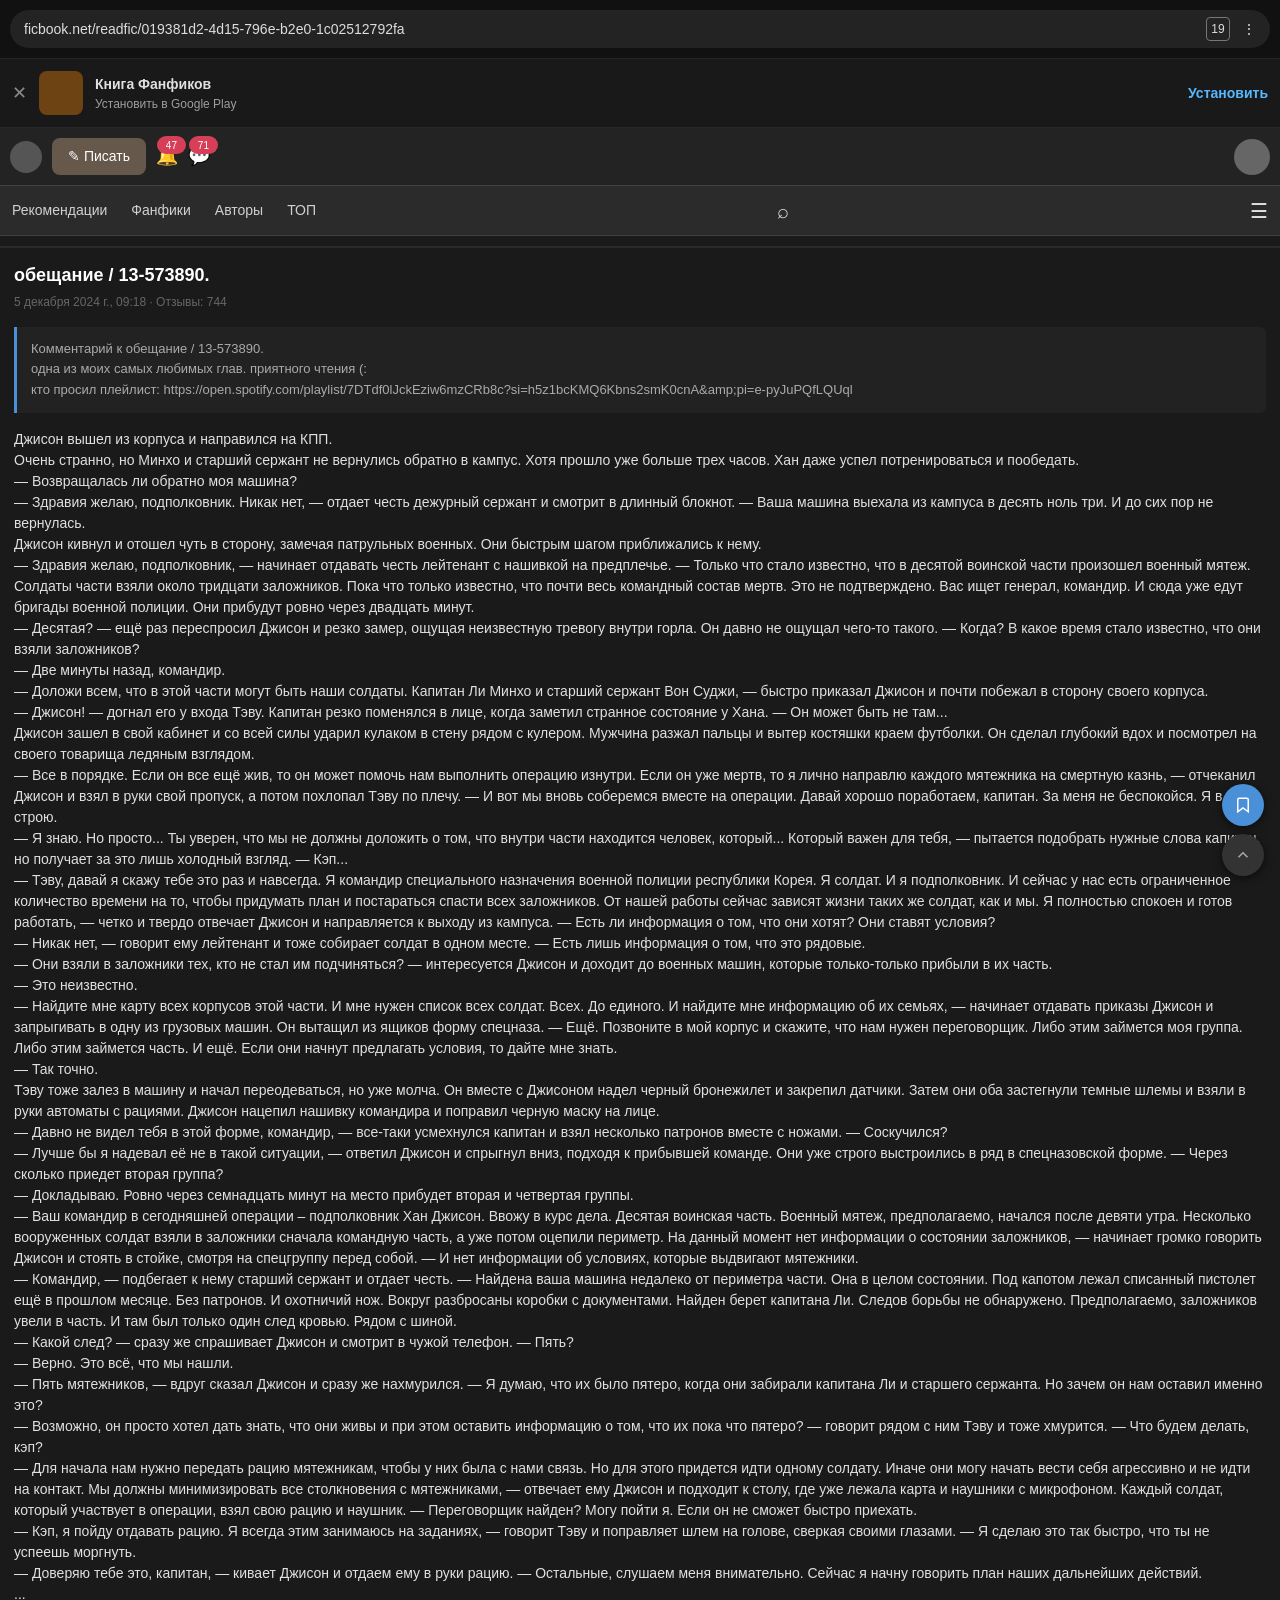
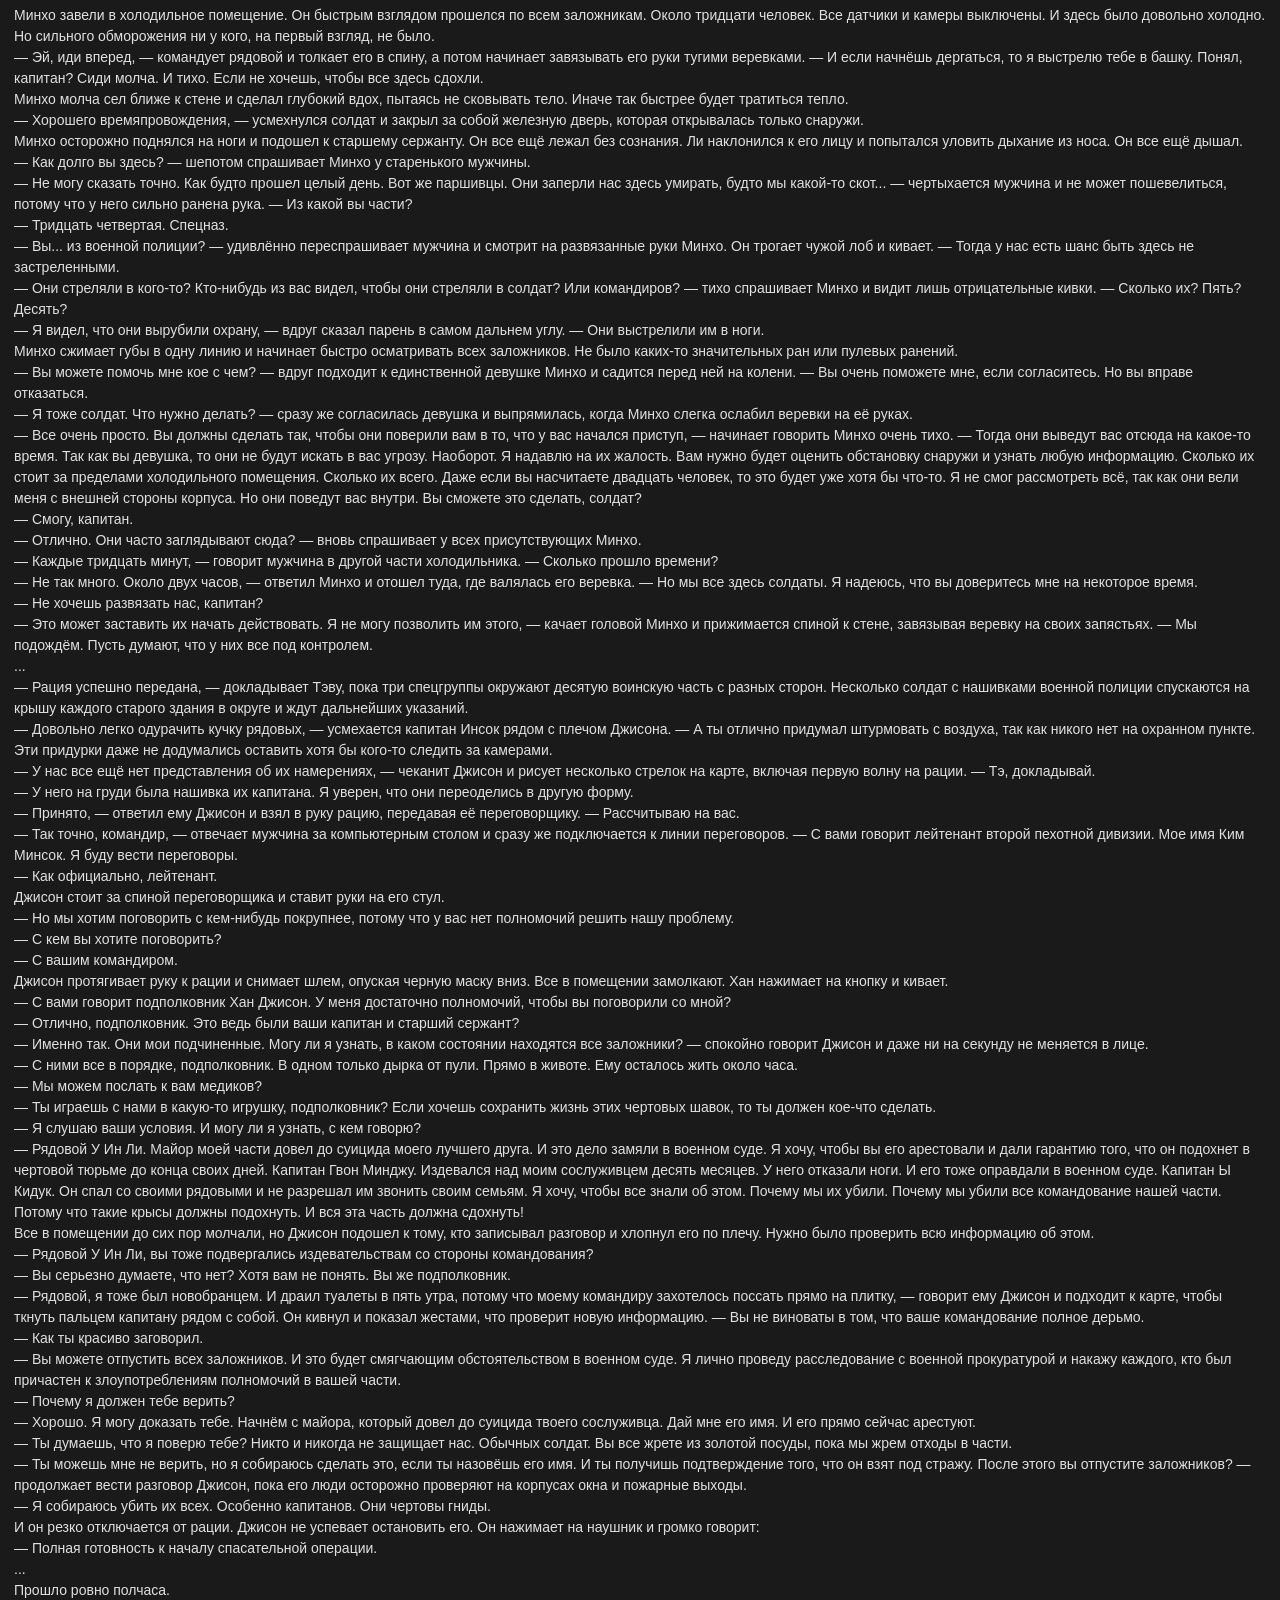
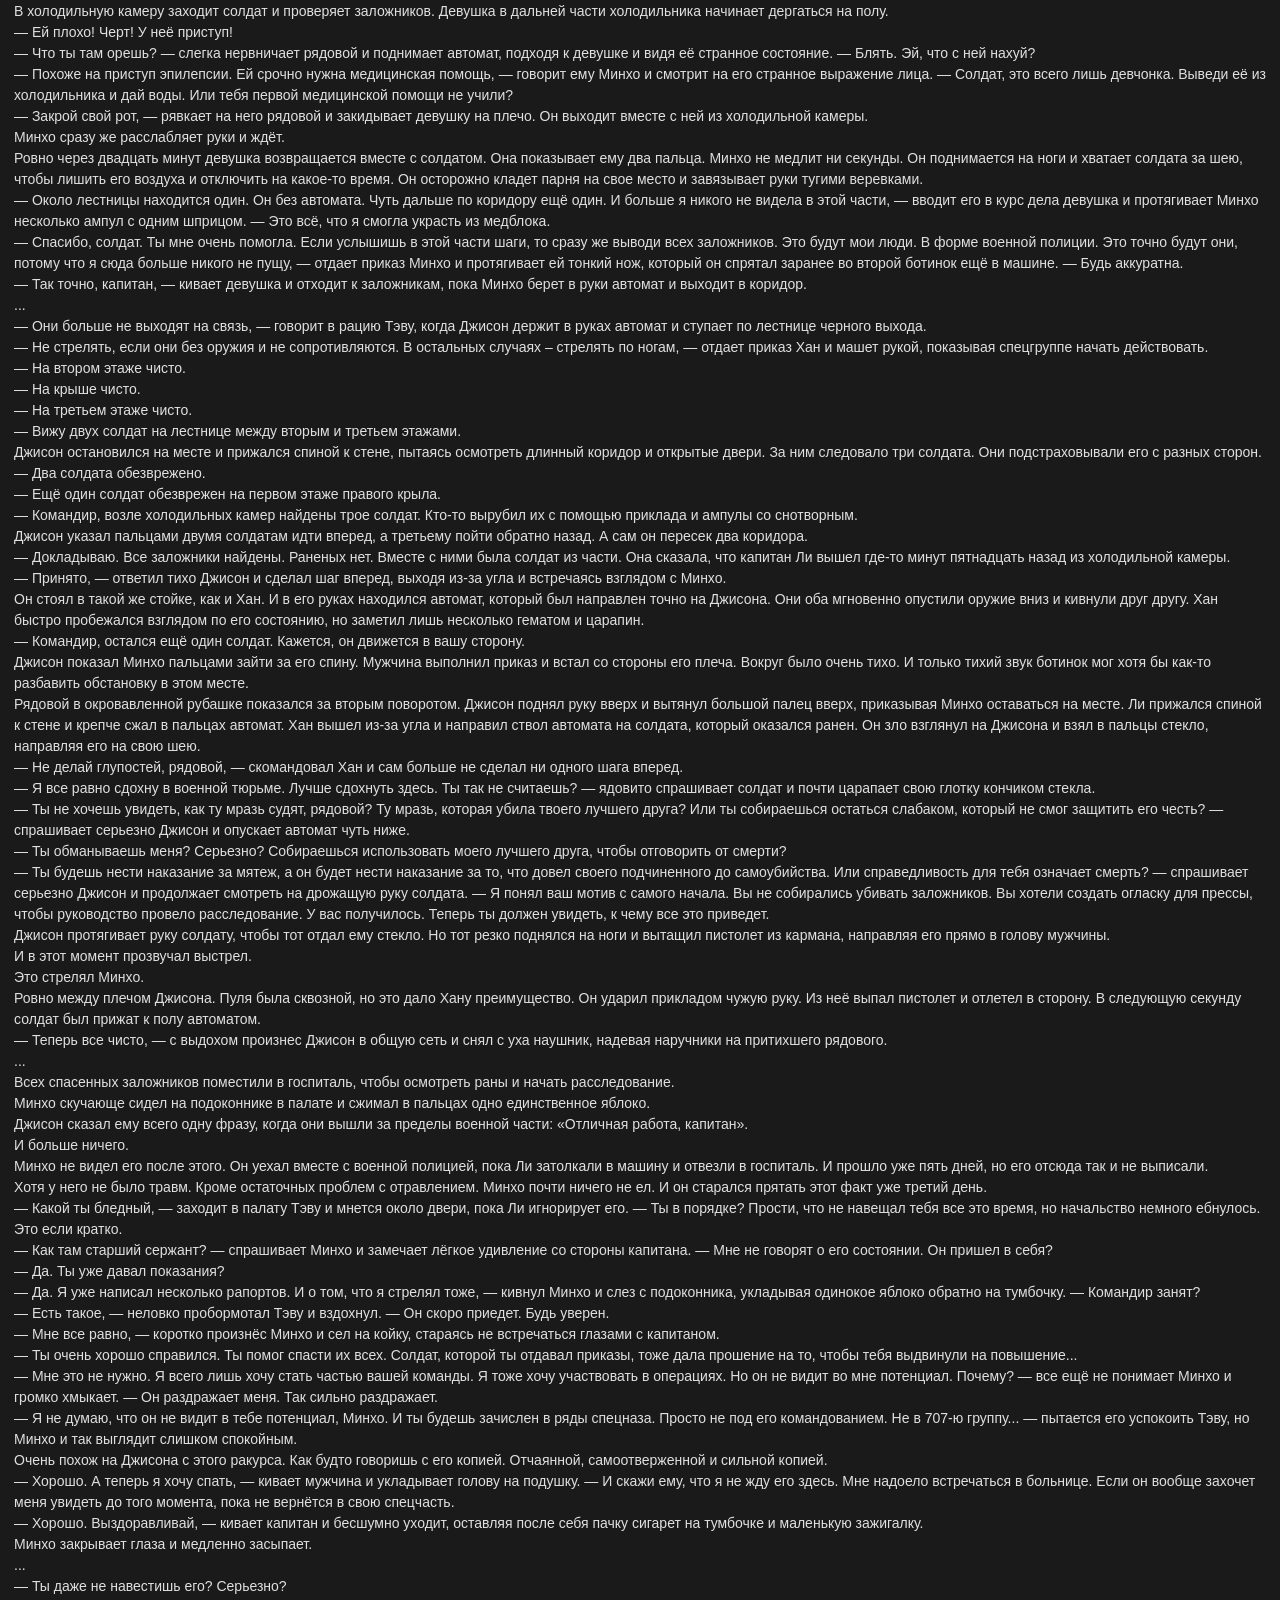
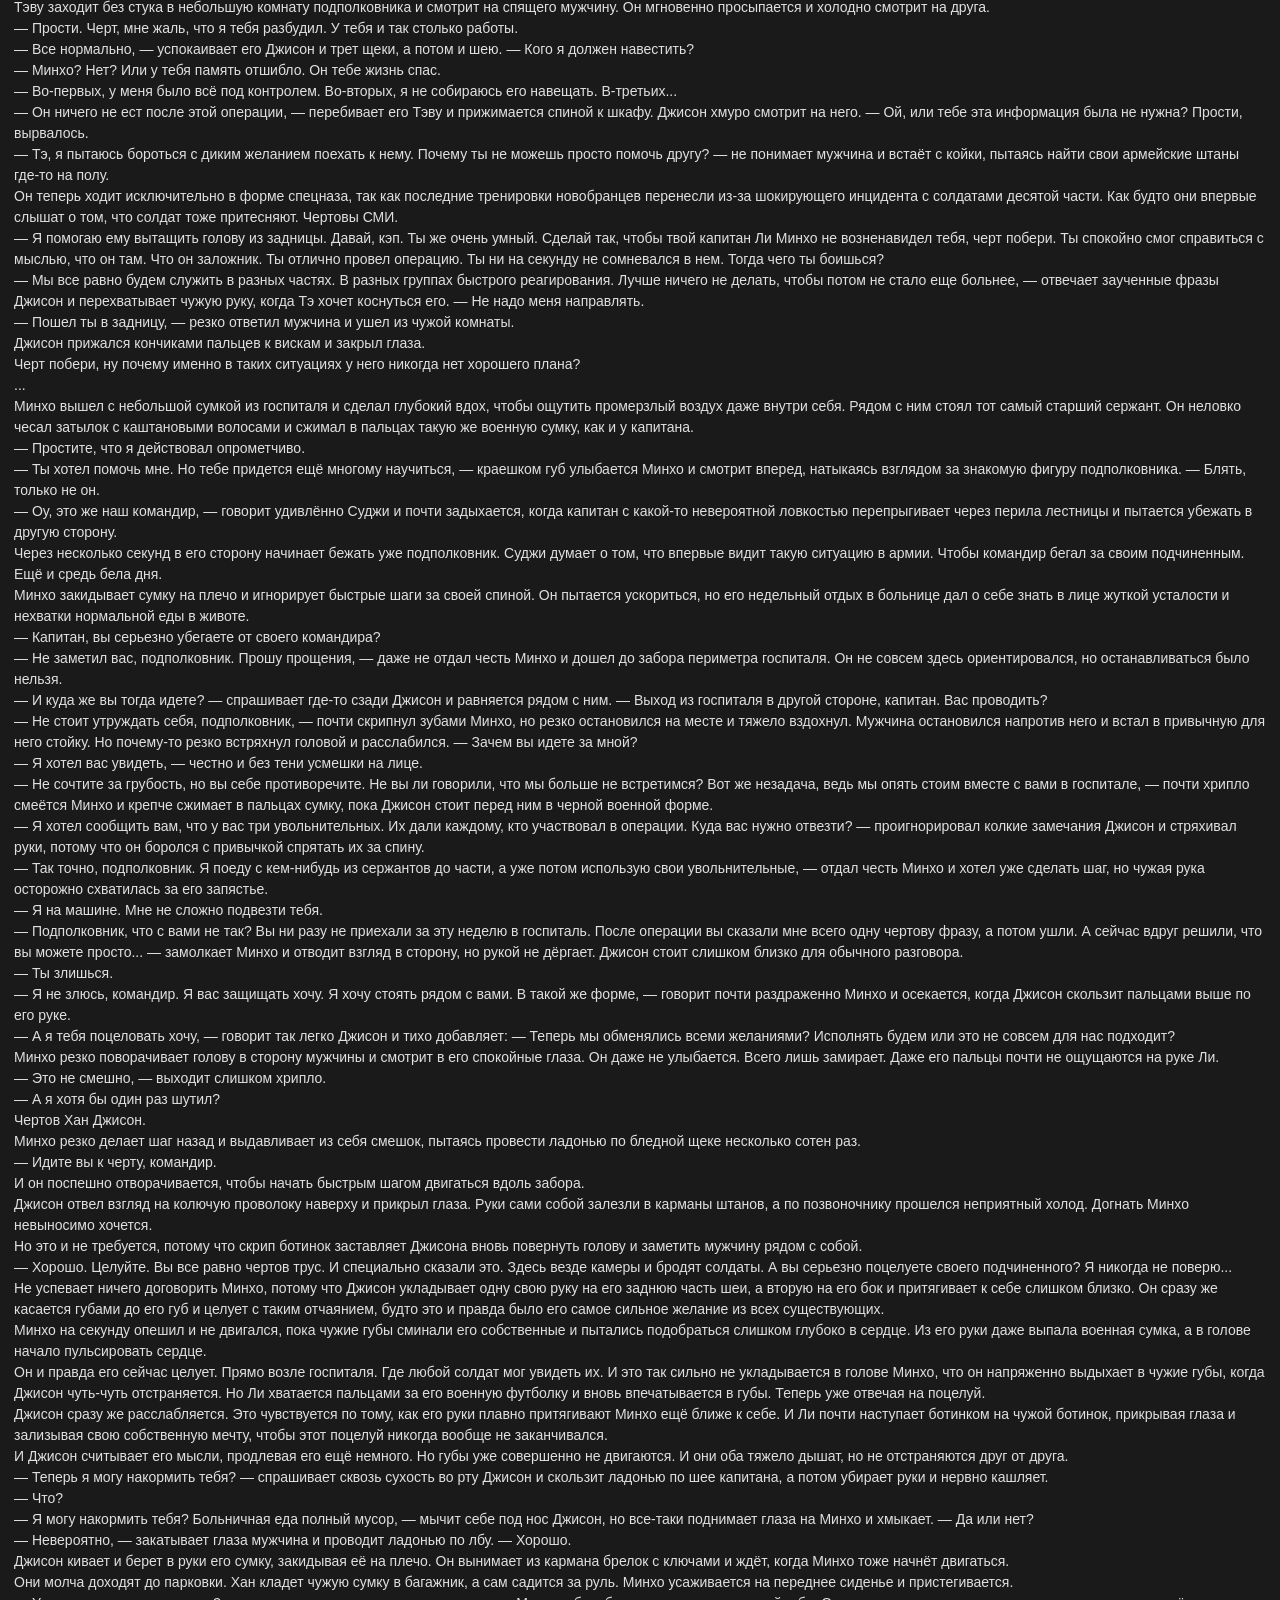
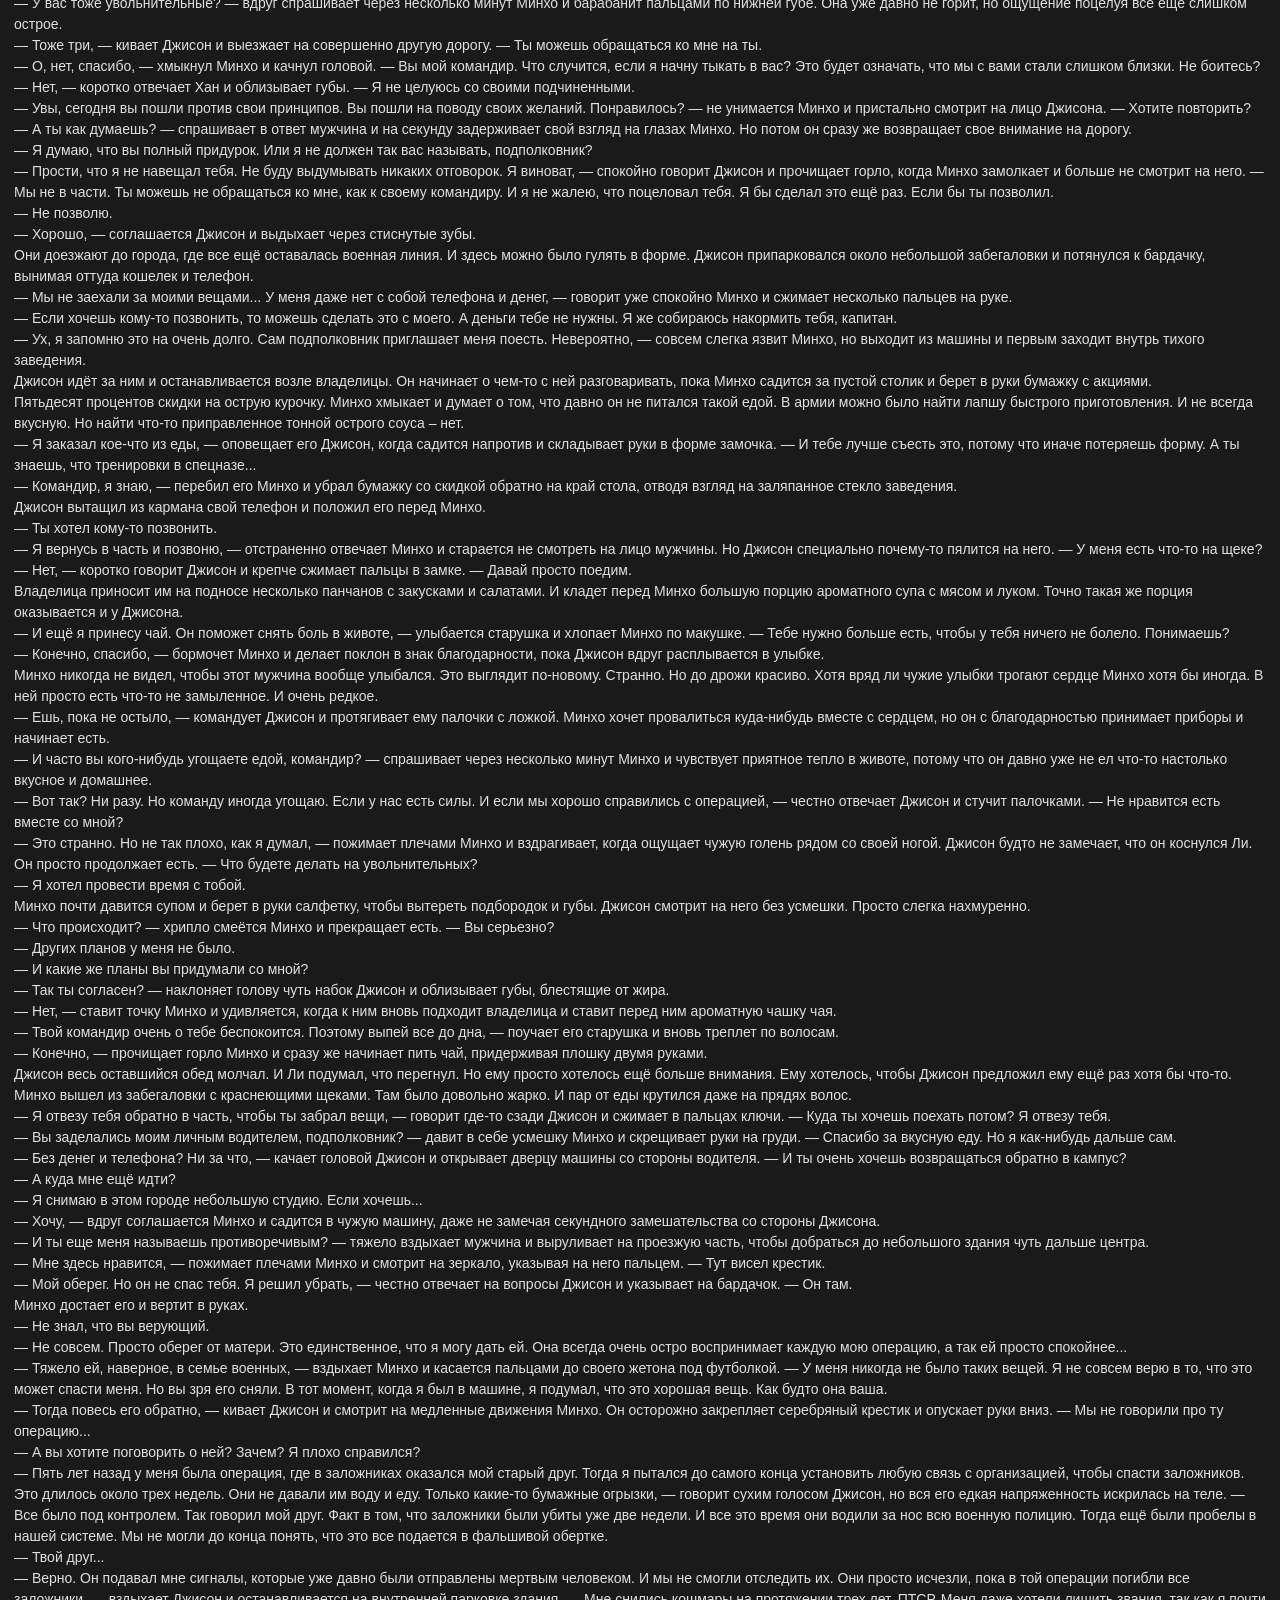
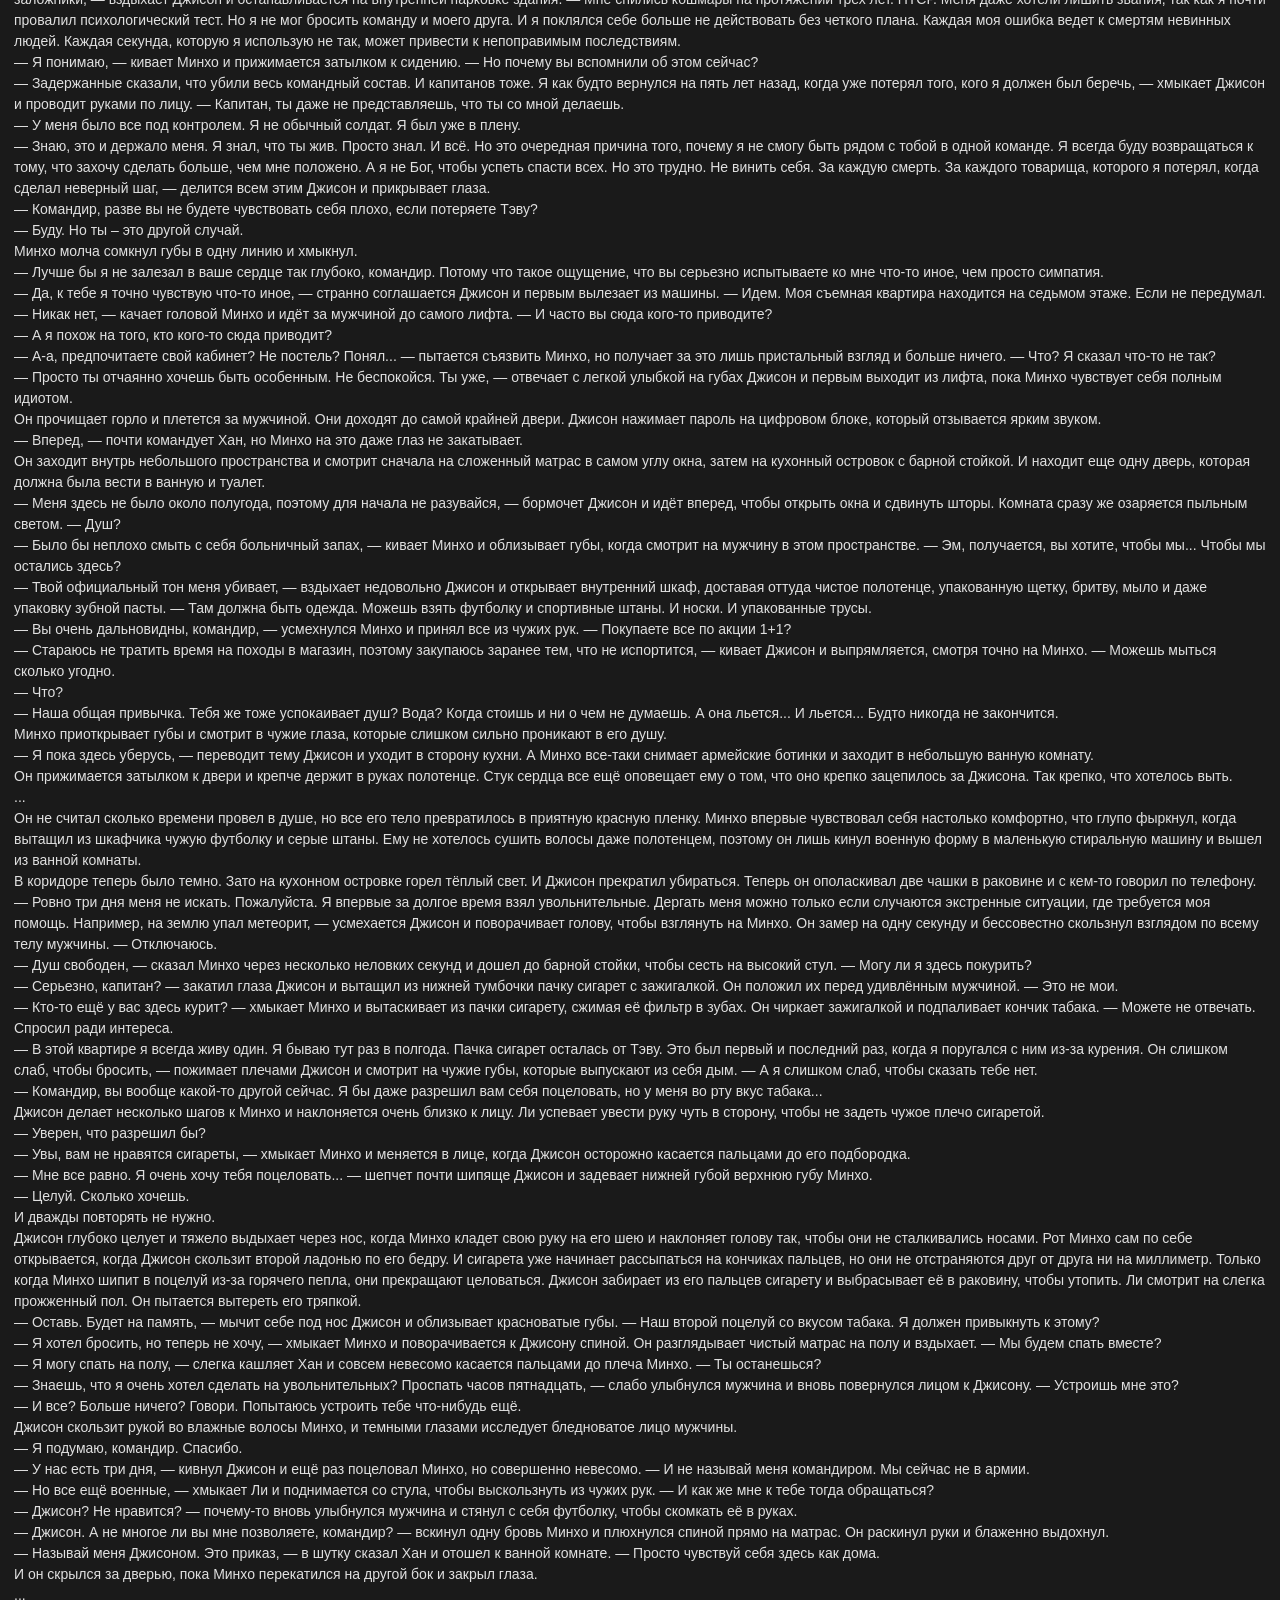
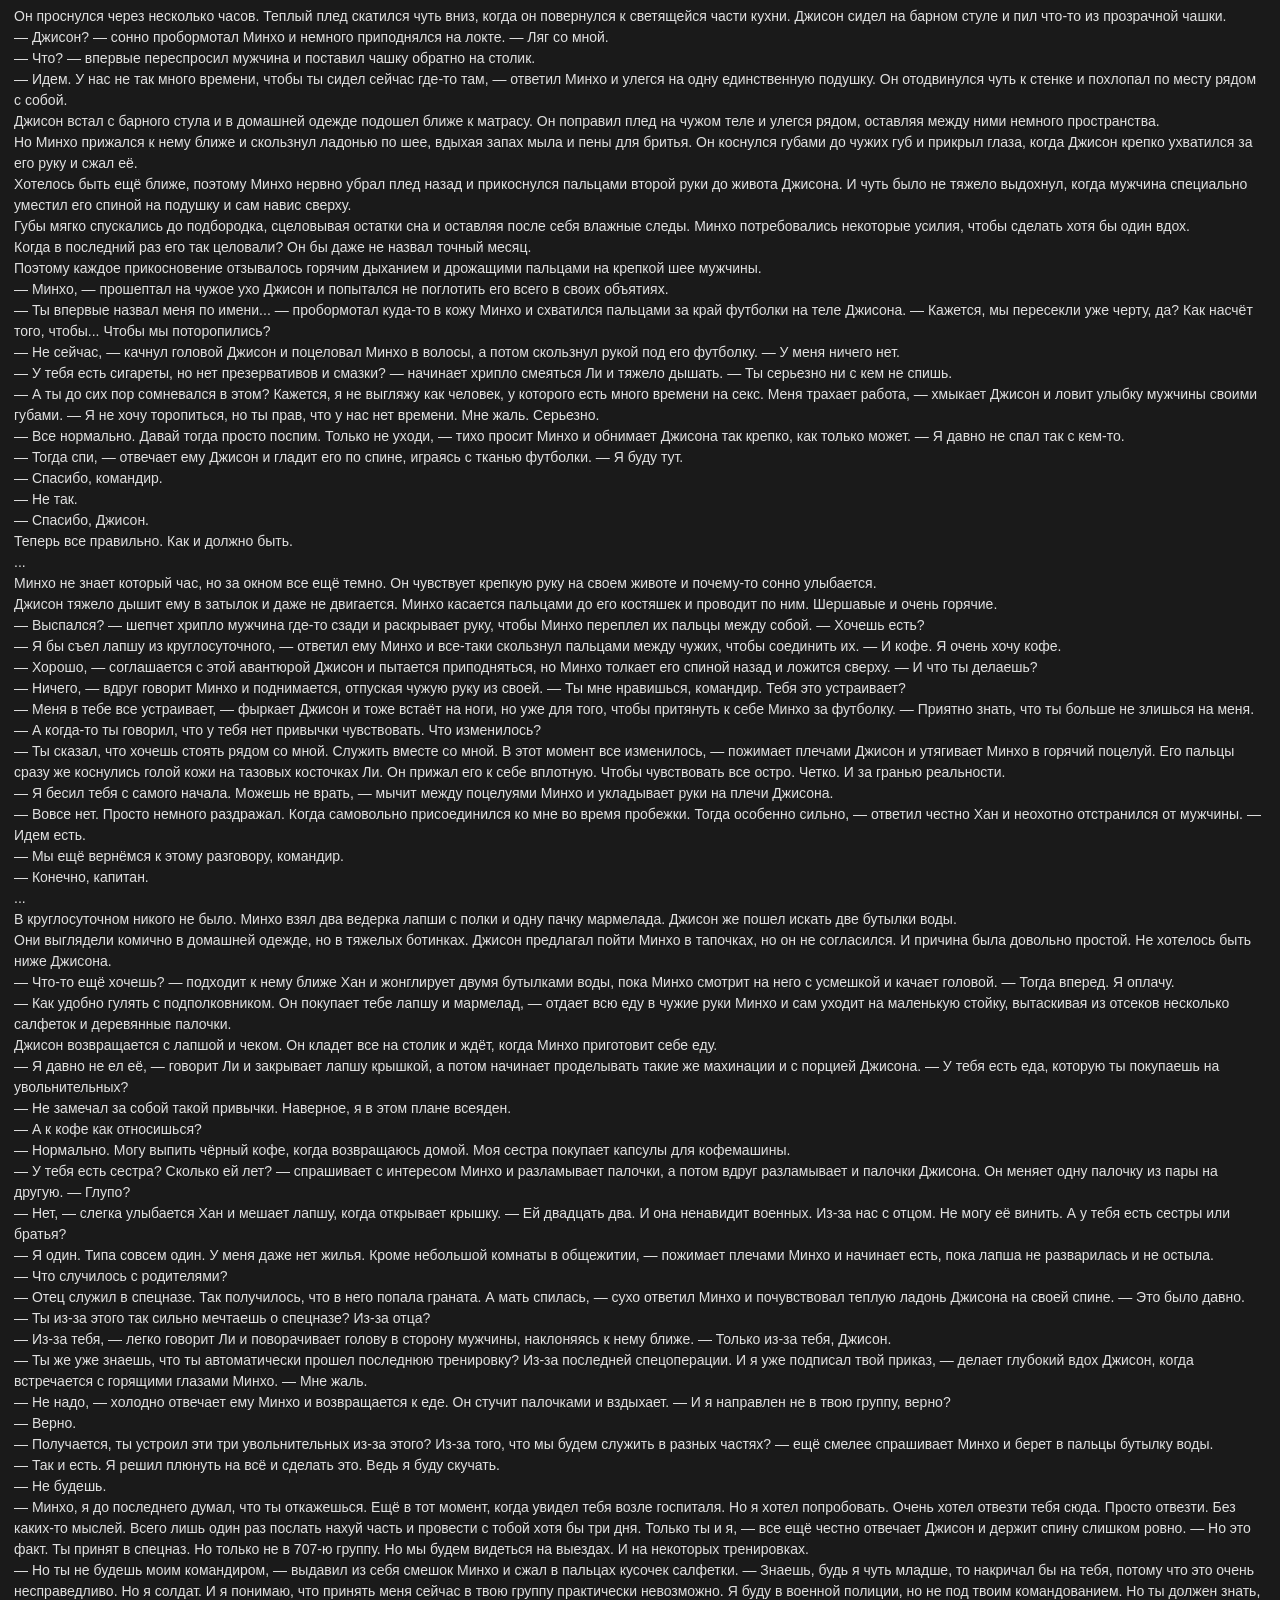
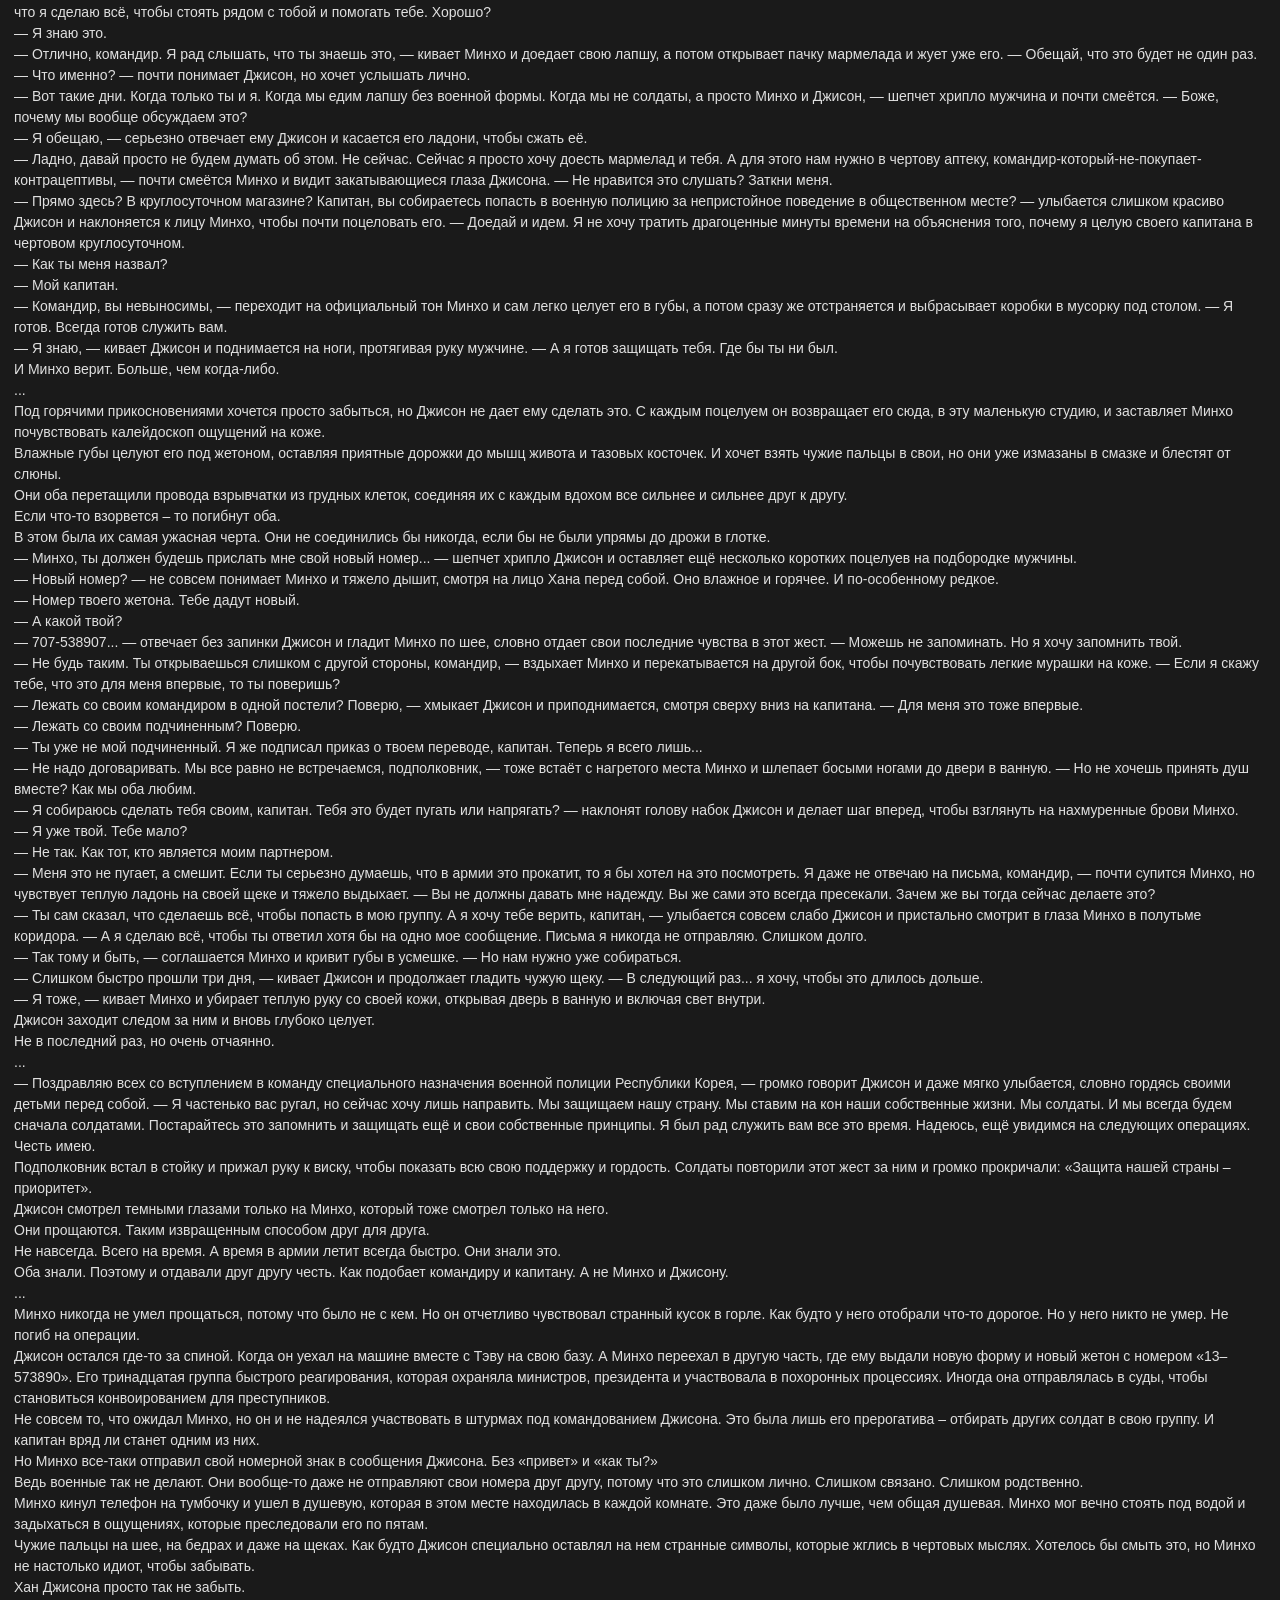
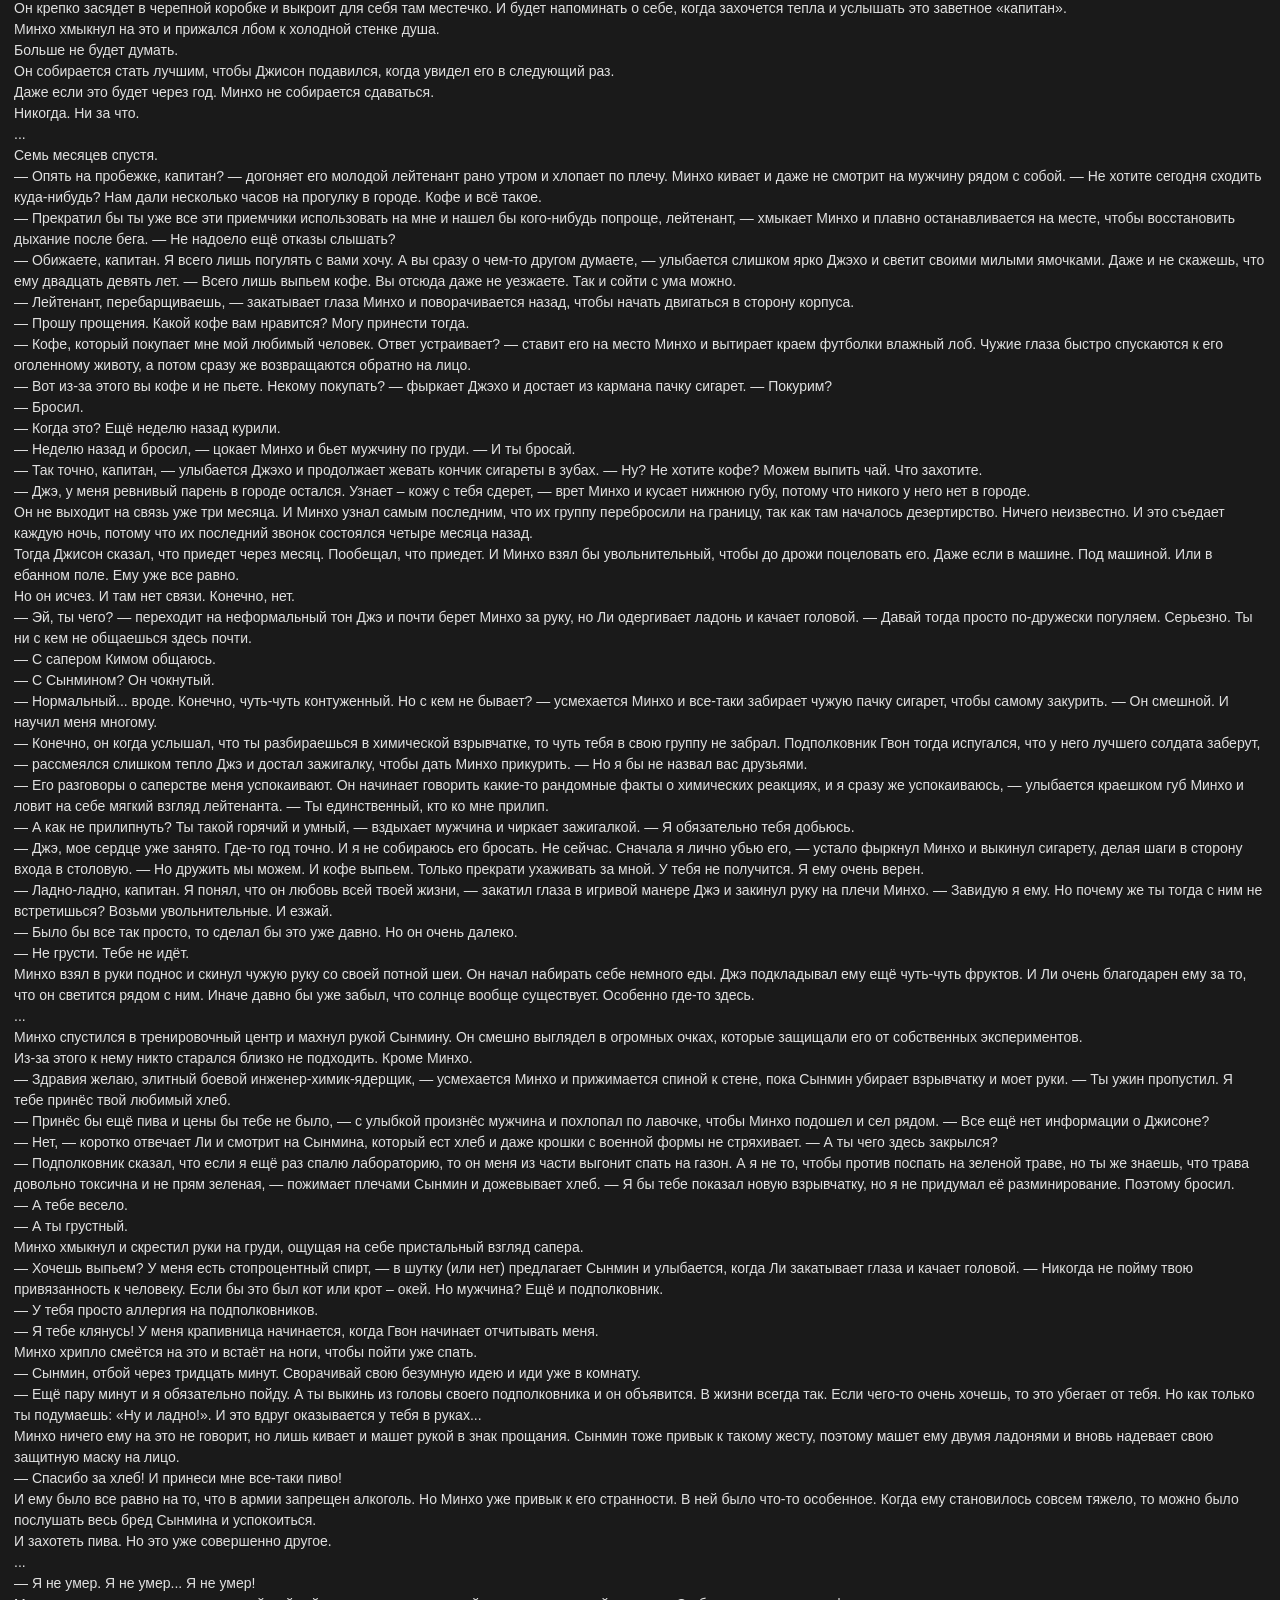
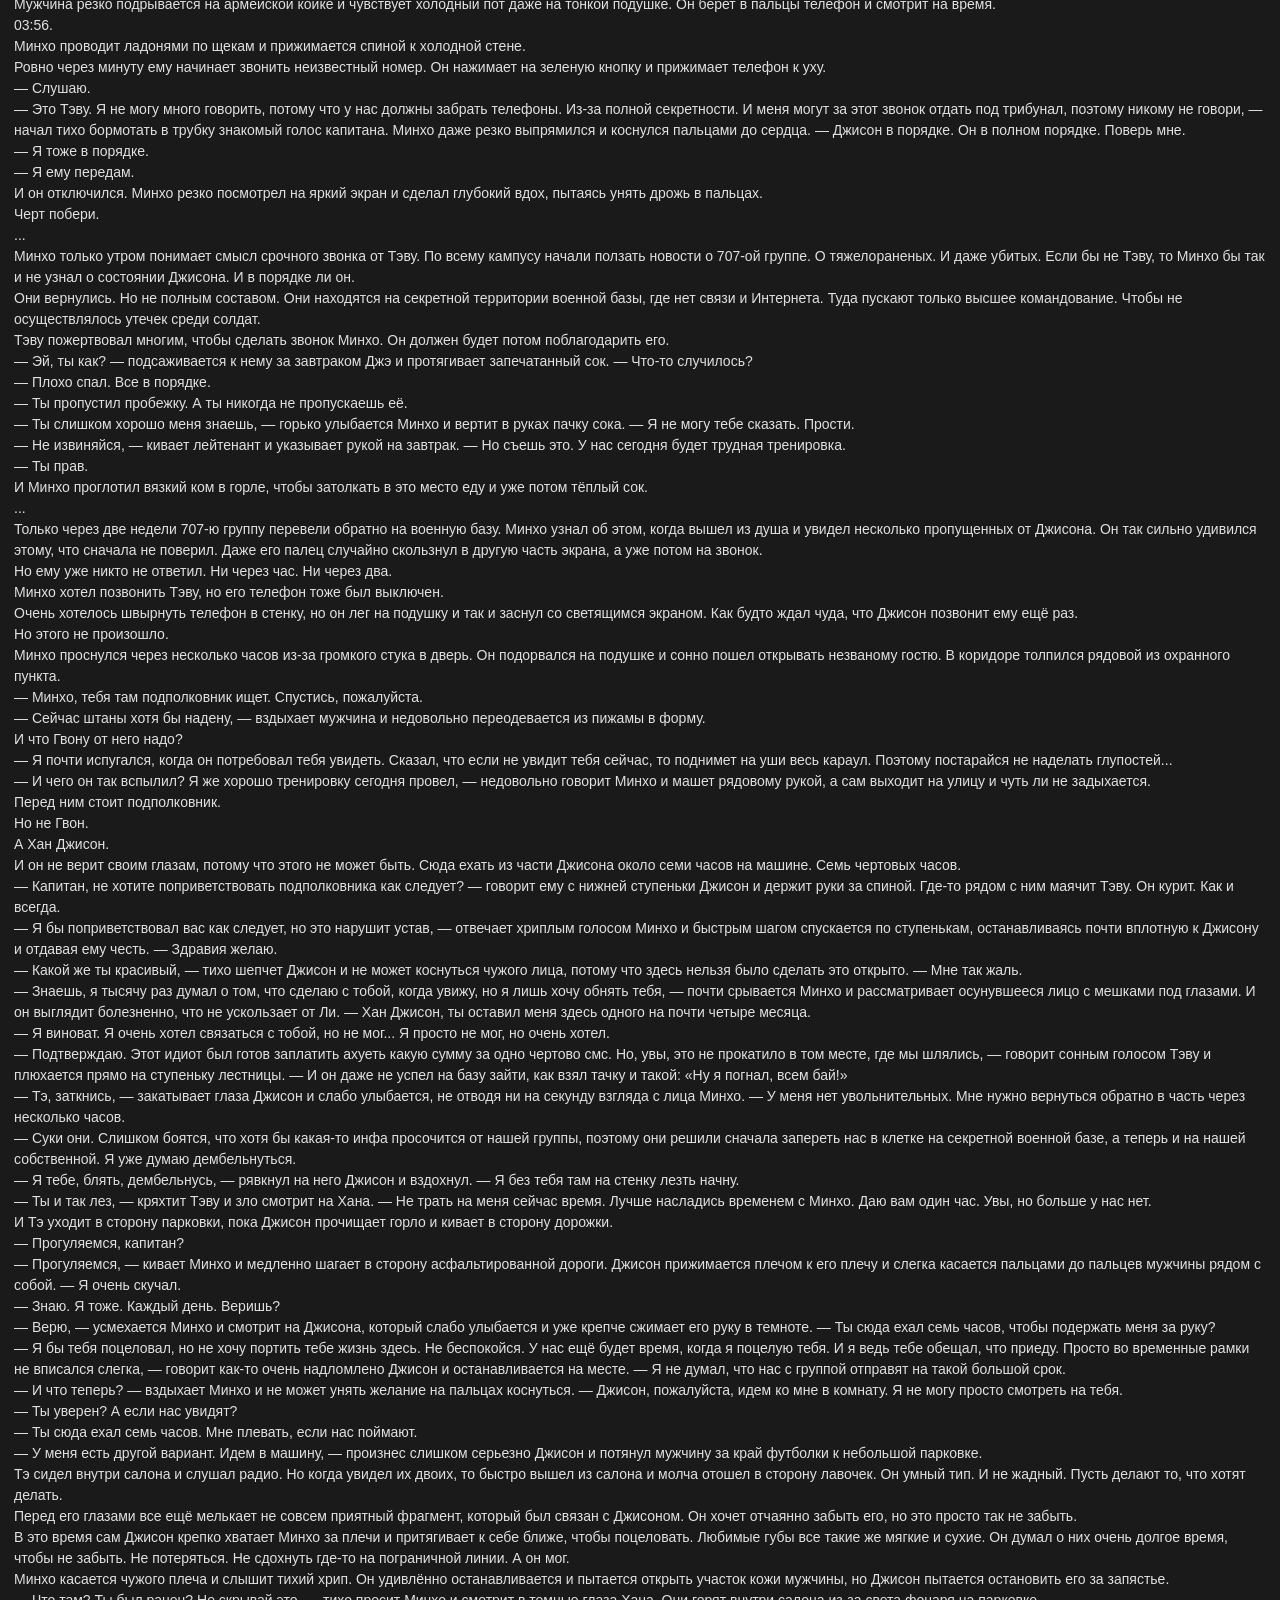
==== chapter-2.html @ 73fa07ff "Add files via upload" ====
<!DOCTYPE html>
<html lang="ru">
<head>
<meta charset="UTF-8">
<meta name="viewport" content="width=device-width, initial-scale=1.0, maximum-scale=1.0, user-scalable=no">
<title>обещание / 13-573890. — 13–573890</title>
<link rel="stylesheet" href="styles.css">
</head>
<body>

<div class="browser-bar">
  <div class="browser-pill">
    <span>ficbook.net/readfic/019381d2-4d15-796e-b2e0-1c02512792fa</span>
    <div class="browser-right">
      <div class="tab-count">19</div>
      <span>⋮</span>
    </div>
  </div>
</div>

<div class="install-banner">
  <div class="close">✕</div>
  <div class="app-icon"></div>
  <div class="banner-content">
    <div class="banner-title">Книга Фанфиков</div>
    <div class="banner-sub">Установить в Google Play</div>
  </div>
  <div class="install-link">Установить</div>
</div>

<div class="top-nav">
  <div class="logo"></div>
  <div class="write-btn">✎ Писать</div>
  <div class="notif">🔔<span class="badge">47</span></div>
  <div class="notif">💬<span class="badge">71</span></div>
  <div class="avatar"></div>
</div>

<div class="tabs">
  <div class="tab">Рекомендации</div>
  <div class="tab">Фанфики</div>
  <div class="tab">Авторы</div>
  <div class="tab">ТОП</div>
  <div class="search-btn">⌕</div>
  <div class="menu-btn">☰</div>
</div>

<div class="reading-section">
  <div class="reading-header">обещание / 13-573890.</div>
  <div class="reading-meta">5 декабря 2024 г., 09:18 · Отзывы: 744</div>
  <div class="reading-body">

    <div class="author-note">Комментарий к обещание / 13-573890.<br>одна из моих самых любимых глав. приятного чтения (: <br>кто просил плейлист: https://open.spotify.com/playlist/7DTdf0lJckEziw6mzCRb8c?si=h5z1bcKMQ6Kbns2smK0cnA&amp;amp;pi=e-pyJuPQfLQUql</div></div>

    <p>Джисон вышел из корпуса и направился на КПП.</p>

    <p>Очень странно, но Минхо и старший сержант не вернулись обратно в кампус. Хотя прошло уже больше трех часов. Хан даже успел потренироваться и пообедать.</p>

    <p>— Возвращалась ли обратно моя машина?</p>

    <p>— Здравия желаю, подполковник. Никак нет, — отдает честь дежурный сержант и смотрит в длинный блокнот. — Ваша машина выехала из кампуса в десять ноль три. И до сих пор не вернулась.</p>

    <p>Джисон кивнул и отошел чуть в сторону, замечая патрульных военных. Они быстрым шагом приближались к нему.</p>

    <p>— Здравия желаю, подполковник, — начинает отдавать честь лейтенант с нашивкой на предплечье. — Только что стало известно, что в десятой воинской части произошел военный мятеж. Солдаты части взяли около тридцати заложников. Пока что только известно, что почти весь командный состав мертв. Это не подтверждено. Вас ищет генерал, командир. И сюда уже едут бригады военной полиции. Они прибудут ровно через двадцать минут.</p>

    <p>— Десятая? — ещё раз переспросил Джисон и резко замер, ощущая неизвестную тревогу внутри горла. Он давно не ощущал чего-то такого. — Когда? В какое время стало известно, что они взяли заложников?</p>

    <p>— Две минуты назад, командир.</p>

    <p>— Доложи всем, что в этой части могут быть наши солдаты. Капитан Ли Минхо и старший сержант Вон Суджи, — быстро приказал Джисон и почти побежал в сторону своего корпуса.</p>

    <p>— Джисон! — догнал его у входа Тэву. Капитан резко поменялся в лице, когда заметил странное состояние у Хана. — Он может быть не там...</p>

    <p>Джисон зашел в свой кабинет и со всей силы ударил кулаком в стену рядом с кулером. Мужчина разжал пальцы и вытер костяшки краем футболки. Он сделал глубокий вдох и посмотрел на своего товарища ледяным взглядом.</p>

    <p>— Все в порядке. Если он все ещё жив, то он может помочь нам выполнить операцию изнутри. Если он уже мертв, то я лично направлю каждого мятежника на смертную казнь, — отчеканил Джисон и взял в руки свой пропуск, а потом похлопал Тэву по плечу. — И вот мы вновь соберемся вместе на операции. Давай хорошо поработаем, капитан. За меня не беспокойся. Я в строю.</p>

    <p>— Я знаю. Но просто... Ты уверен, что мы не должны доложить о том, что внутри части находится человек, который... Который важен для тебя, — пытается подобрать нужные слова капитан, но получает за это лишь холодный взгляд. — Кэп...</p>

    <p>— Тэву, давай я скажу тебе это раз и навсегда. Я командир специального назначения военной полиции республики Корея. Я солдат. И я подполковник. И сейчас у нас есть ограниченное количество времени на то, чтобы придумать план и постараться спасти всех заложников. От нашей работы сейчас зависят жизни таких же солдат, как и мы. Я полностью спокоен и готов работать, — четко и твердо отвечает Джисон и направляется к выходу из кампуса. — Есть ли информация о том, что они хотят? Они ставят условия?</p>

    <p>— Никак нет, — говорит ему лейтенант и тоже собирает солдат в одном месте. — Есть лишь информация о том, что это рядовые.</p>

    <p>— Они взяли в заложники тех, кто не стал им подчиняться? — интересуется Джисон и доходит до военных машин, которые только-только прибыли в их часть.</p>

    <p>— Это неизвестно.</p>

    <p>— Найдите мне карту всех корпусов этой части. И мне нужен список всех солдат. Всех. До единого. И найдите мне информацию об их семьях, — начинает отдавать приказы Джисон и запрыгивать в одну из грузовых машин. Он вытащил из ящиков форму спецназа. — Ещё. Позвоните в мой корпус и скажите, что нам нужен переговорщик. Либо этим займется моя группа. Либо этим займется часть. И ещё. Если они начнут предлагать условия, то дайте мне знать.</p>

    <p>— Так точно.</p>

    <p>Тэву тоже залез в машину и начал переодеваться, но уже молча. Он вместе с Джисоном надел черный бронежилет и закрепил датчики. Затем они оба застегнули темные шлемы и взяли в руки автоматы с рациями. Джисон нацепил нашивку командира и поправил черную маску на лице.</p>

    <p>— Давно не видел тебя в этой форме, командир, — все-таки усмехнулся капитан и взял несколько патронов вместе с ножами. — Соскучился?</p>

    <p>— Лучше бы я надевал её не в такой ситуации, — ответил Джисон и спрыгнул вниз, подходя к прибывшей команде. Они уже строго выстроились в ряд в спецназовской форме. — Через сколько приедет вторая группа?</p>

    <p>— Докладываю. Ровно через семнадцать минут на место прибудет вторая и четвертая группы.</p>

    <p>— Ваш командир в сегодняшней операции – подполковник Хан Джисон. Ввожу в курс дела. Десятая воинская часть. Военный мятеж, предполагаемо, начался после девяти утра. Несколько вооруженных солдат взяли в заложники сначала командную часть, а уже потом оцепили периметр. На данный момент нет информации о состоянии заложников, — начинает громко говорить Джисон и стоять в стойке, смотря на спецгруппу перед собой. — И нет информации об условиях, которые выдвигают мятежники.</p>

    <p>— Командир, — подбегает к нему старший сержант и отдает честь. — Найдена ваша машина недалеко от периметра части. Она в целом состоянии. Под капотом лежал списанный пистолет ещё в прошлом месяце. Без патронов. И охотничий нож. Вокруг разбросаны коробки с документами. Найден берет капитана Ли. Следов борьбы не обнаружено. Предполагаемо, заложников увели в часть. И там был только один след кровью. Рядом с шиной.</p>

    <p>— Какой след? — сразу же спрашивает Джисон и смотрит в чужой телефон. — Пять?</p>

    <p>— Верно. Это всё, что мы нашли.</p>

    <p>— Пять мятежников, — вдруг сказал Джисон и сразу же нахмурился. — Я думаю, что их было пятеро, когда они забирали капитана Ли и старшего сержанта. Но зачем он нам оставил именно это?</p>

    <p>— Возможно, он просто хотел дать знать, что они живы и при этом оставить информацию о том, что их пока что пятеро? — говорит рядом с ним Тэву и тоже хмурится. — Что будем делать, кэп?</p>

    <p>— Для начала нам нужно передать рацию мятежникам, чтобы у них была с нами связь. Но для этого придется идти одному солдату. Иначе они могу начать вести себя агрессивно и не идти на контакт. Мы должны минимизировать все столкновения с мятежниками, — отвечает ему Джисон и подходит к столу, где уже лежала карта и наушники с микрофоном. Каждый солдат, который участвует в операции, взял свою рацию и наушник. — Переговорщик найден? Могу пойти я. Если он не сможет быстро приехать.</p>

    <p>— Кэп, я пойду отдавать рацию. Я всегда этим занимаюсь на заданиях, — говорит Тэву и поправляет шлем на голове, сверкая своими глазами. — Я сделаю это так быстро, что ты не успеешь моргнуть.</p>

    <p>— Доверяю тебе это, капитан, — кивает Джисон и отдаем ему в руки рацию. — Остальные, слушаем меня внимательно. Сейчас я начну говорить план наших дальнейших действий.</p>

    <p class="scene-break">...</p>

    <p>Минхо завели в холодильное помещение. Он быстрым взглядом прошелся по всем заложникам. Около тридцати человек. Все датчики и камеры выключены. И здесь было довольно холодно. Но сильного обморожения ни у кого, на первый взгляд, не было.</p>

    <p>— Эй, иди вперед, — командует рядовой и толкает его в спину, а потом начинает завязывать его руки тугими веревками. — И если начнёшь дергаться, то я выстрелю тебе в башку. Понял, капитан? Сиди молча. И тихо. Если не хочешь, чтобы все здесь сдохли.</p>

    <p>Минхо молча сел ближе к стене и сделал глубокий вдох, пытаясь не сковывать тело. Иначе так быстрее будет тратиться тепло.</p>

    <p>— Хорошего времяпровождения, — усмехнулся солдат и закрыл за собой железную дверь, которая открывалась только снаружи.</p>

    <p>Минхо осторожно поднялся на ноги и подошел к старшему сержанту. Он все ещё лежал без сознания. Ли наклонился к его лицу и попытался уловить дыхание из носа. Он все ещё дышал.</p>

    <p>— Как долго вы здесь? — шепотом спрашивает Минхо у старенького мужчины.</p>

    <p>— Не могу сказать точно. Как будто прошел целый день. Вот же паршивцы. Они заперли нас здесь умирать, будто мы какой-то скот... — чертыхается мужчина и не может пошевелиться, потому что у него сильно ранена рука. — Из какой вы части?</p>

    <p>— Тридцать четвертая. Спецназ.</p>

    <p>— Вы... из военной полиции? — удивлённо переспрашивает мужчина и смотрит на развязанные руки Минхо. Он трогает чужой лоб и кивает. — Тогда у нас есть шанс быть здесь не застреленными.</p>

    <p>— Они стреляли в кого-то? Кто-нибудь из вас видел, чтобы они стреляли в солдат? Или командиров? — тихо спрашивает Минхо и видит лишь отрицательные кивки. — Сколько их? Пять? Десять?</p>

    <p>— Я видел, что они вырубили охрану, — вдруг сказал парень в самом дальнем углу. — Они выстрелили им в ноги.</p>

    <p>Минхо сжимает губы в одну линию и начинает быстро осматривать всех заложников. Не было каких-то значительных ран или пулевых ранений.</p>

    <p>— Вы можете помочь мне кое с чем? — вдруг подходит к единственной девушке Минхо и садится перед ней на колени. — Вы очень поможете мне, если согласитесь. Но вы вправе отказаться.</p>

    <p>— Я тоже солдат. Что нужно делать? — сразу же согласилась девушка и выпрямилась, когда Минхо слегка ослабил веревки на её руках.</p>

    <p>— Все очень просто. Вы должны сделать так, чтобы они поверили вам в то, что у вас начался приступ, — начинает говорить Минхо очень тихо. — Тогда они выведут вас отсюда на какое-то время. Так как вы девушка, то они не будут искать в вас угрозу. Наоборот. Я надавлю на их жалость. Вам нужно будет оценить обстановку снаружи и узнать любую информацию. Сколько их стоит за пределами холодильного помещения. Сколько их всего. Даже если вы насчитаете двадцать человек, то это будет уже хотя бы что-то. Я не смог рассмотреть всё, так как они вели меня с внешней стороны корпуса. Но они поведут вас внутри. Вы сможете это сделать, солдат?</p>

    <p>— Смогу, капитан.</p>

    <p>— Отлично. Они часто заглядывают сюда? — вновь спрашивает у всех присутствующих Минхо.</p>

    <p>— Каждые тридцать минут, — говорит мужчина в другой части холодильника. — Сколько прошло времени?</p>

    <p>— Не так много. Около двух часов, — ответил Минхо и отошел туда, где валялась его веревка. — Но мы все здесь солдаты. Я надеюсь, что вы доверитесь мне на некоторое время.</p>

    <p>— Не хочешь развязать нас, капитан?</p>

    <p>— Это может заставить их начать действовать. Я не могу позволить им этого, — качает головой Минхо и прижимается спиной к стене, завязывая веревку на своих запястьях. — Мы подождём. Пусть думают, что у них все под контролем.</p>

    <p class="scene-break">...</p>

    <p>— Рация успешно передана, — докладывает Тэву, пока три спецгруппы окружают десятую воинскую часть с разных сторон. Несколько солдат с нашивками военной полиции спускаются на крышу каждого старого здания в округе и ждут дальнейших указаний.</p>

    <p>— Довольно легко одурачить кучку рядовых, — усмехается капитан Инсок рядом с плечом Джисона. — А ты отлично придумал штурмовать с воздуха, так как никого нет на охранном пункте. Эти придурки даже не додумались оставить хотя бы кого-то следить за камерами.</p>

    <p>— У нас все ещё нет представления об их намерениях, — чеканит Джисон и рисует несколько стрелок на карте, включая первую волну на рации. — Тэ, докладывай.</p>

    <p>— У него на груди была нашивка их капитана. Я уверен, что они переоделись в другую форму.</p>

    <p>— Принято, — ответил ему Джисон и взял в руку рацию, передавая её переговорщику. — Рассчитываю на вас.</p>

    <p>— Так точно, командир, — отвечает мужчина за компьютерным столом и сразу же подключается к линии переговоров. — С вами говорит лейтенант второй пехотной дивизии. Мое имя Ким Минсок. Я буду вести переговоры.</p>

    <p>— Как официально, лейтенант.</p>

    <p>Джисон стоит за спиной переговорщика и ставит руки на его стул.</p>

    <p>— Но мы хотим поговорить с кем-нибудь покрупнее, потому что у вас нет полномочий решить нашу проблему.</p>

    <p>— С кем вы хотите поговорить?</p>

    <p>— С вашим командиром.</p>

    <p>Джисон протягивает руку к рации и снимает шлем, опуская черную маску вниз. Все в помещении замолкают. Хан нажимает на кнопку и кивает.</p>

    <p>— С вами говорит подполковник Хан Джисон. У меня достаточно полномочий, чтобы вы поговорили со мной?</p>

    <p>— Отлично, подполковник. Это ведь были ваши капитан и старший сержант?</p>

    <p>— Именно так. Они мои подчиненные. Могу ли я узнать, в каком состоянии находятся все заложники? — спокойно говорит Джисон и даже ни на секунду не меняется в лице.</p>

    <p>— С ними все в порядке, подполковник. В одном только дырка от пули. Прямо в животе. Ему осталось жить около часа.</p>

    <p>— Мы можем послать к вам медиков?</p>

    <p>— Ты играешь с нами в какую-то игрушку, подполковник? Если хочешь сохранить жизнь этих чертовых шавок, то ты должен кое-что сделать.</p>

    <p>— Я слушаю ваши условия. И могу ли я узнать, с кем говорю?</p>

    <p>— Рядовой У Ин Ли. Майор моей части довел до суицида моего лучшего друга. И это дело замяли в военном суде. Я хочу, чтобы вы его арестовали и дали гарантию того, что он подохнет в чертовой тюрьме до конца своих дней. Капитан Гвон Минджу. Издевался над моим сослуживцем десять месяцев. У него отказали ноги. И его тоже оправдали в военном суде. Капитан Ы Кидук. Он спал со своими рядовыми и не разрешал им звонить своим семьям. Я хочу, чтобы все знали об этом. Почему мы их убили. Почему мы убили все командование нашей части. Потому что такие крысы должны подохнуть. И вся эта часть должна сдохнуть!</p>

    <p>Все в помещении до сих пор молчали, но Джисон подошел к тому, кто записывал разговор и хлопнул его по плечу. Нужно было проверить всю информацию об этом.</p>

    <p>— Рядовой У Ин Ли, вы тоже подвергались издевательствам со стороны командования?</p>

    <p>— Вы серьезно думаете, что нет? Хотя вам не понять. Вы же подполковник.</p>

    <p>— Рядовой, я тоже был новобранцем. И драил туалеты в пять утра, потому что моему командиру захотелось поссать прямо на плитку, — говорит ему Джисон и подходит к карте, чтобы ткнуть пальцем капитану рядом с собой. Он кивнул и показал жестами, что проверит новую информацию. — Вы не виноваты в том, что ваше командование полное дерьмо.</p>

    <p>— Как ты красиво заговорил.</p>

    <p>— Вы можете отпустить всех заложников. И это будет смягчающим обстоятельством в военном суде. Я лично проведу расследование с военной прокуратурой и накажу каждого, кто был причастен к злоупотреблениям полномочий в вашей части.</p>

    <p>— Почему я должен тебе верить?</p>

    <p>— Хорошо. Я могу доказать тебе. Начнём с майора, который довел до суицида твоего сослуживца. Дай мне его имя. И его прямо сейчас арестуют.</p>

    <p>— Ты думаешь, что я поверю тебе? Никто и никогда не защищает нас. Обычных солдат. Вы все жрете из золотой посуды, пока мы жрем отходы в части.</p>

    <p>— Ты можешь мне не верить, но я собираюсь сделать это, если ты назовёшь его имя. И ты получишь подтверждение того, что он взят под стражу. После этого вы отпустите заложников? — продолжает вести разговор Джисон, пока его люди осторожно проверяют на корпусах окна и пожарные выходы.</p>

    <p>— Я собираюсь убить их всех. Особенно капитанов. Они чертовы гниды.</p>

    <p>И он резко отключается от рации. Джисон не успевает остановить его. Он нажимает на наушник и громко говорит:</p>

    <p>— Полная готовность к началу спасательной операции.</p>

    <p class="scene-break">...</p>

    <p>Прошло ровно полчаса.</p>

    <p>В холодильную камеру заходит солдат и проверяет заложников. Девушка в дальней части холодильника начинает дергаться на полу.</p>

    <p>— Ей плохо! Черт! У неё приступ!</p>

    <p>— Что ты там орешь? — слегка нервничает рядовой и поднимает автомат, подходя к девушке и видя её странное состояние. — Блять. Эй, что с ней нахуй?</p>

    <p>— Похоже на приступ эпилепсии. Ей срочно нужна медицинская помощь, — говорит ему Минхо и смотрит на его странное выражение лица. — Солдат, это всего лишь девчонка. Выведи её из холодильника и дай воды. Или тебя первой медицинской помощи не учили?</p>

    <p>— Закрой свой рот, — рявкает на него рядовой и закидывает девушку на плечо. Он выходит вместе с ней из холодильной камеры.</p>

    <p>Минхо сразу же расслабляет руки и ждёт.</p>

    <p>Ровно через двадцать минут девушка возвращается вместе с солдатом. Она показывает ему два пальца. Минхо не медлит ни секунды. Он поднимается на ноги и хватает солдата за шею, чтобы лишить его воздуха и отключить на какое-то время. Он осторожно кладет парня на свое место и завязывает руки тугими веревками.</p>

    <p>— Около лестницы находится один. Он без автомата. Чуть дальше по коридору ещё один. И больше я никого не видела в этой части, — вводит его в курс дела девушка и протягивает Минхо несколько ампул с одним шприцом. — Это всё, что я смогла украсть из медблока.</p>

    <p>— Спасибо, солдат. Ты мне очень помогла. Если услышишь в этой части шаги, то сразу же выводи всех заложников. Это будут мои люди. В форме военной полиции. Это точно будут они, потому что я сюда больше никого не пущу, — отдает приказ Минхо и протягивает ей тонкий нож, который он спрятал заранее во второй ботинок ещё в машине. — Будь аккуратна.</p>

    <p>— Так точно, капитан, — кивает девушка и отходит к заложникам, пока Минхо берет в руки автомат и выходит в коридор.</p>

    <p class="scene-break">...</p>

    <p>— Они больше не выходят на связь, — говорит в рацию Тэву, когда Джисон держит в руках автомат и ступает по лестнице черного выхода.</p>

    <p>— Не стрелять, если они без оружия и не сопротивляются. В остальных случаях – стрелять по ногам, — отдает приказ Хан и машет рукой, показывая спецгруппе начать действовать.</p>

    <p>— На втором этаже чисто.</p>

    <p>— На крыше чисто.</p>

    <p>— На третьем этаже чисто.</p>

    <p>— Вижу двух солдат на лестнице между вторым и третьем этажами.</p>

    <p>Джисон остановился на месте и прижался спиной к стене, пытаясь осмотреть длинный коридор и открытые двери. За ним следовало три солдата. Они подстраховывали его с разных сторон.</p>

    <p>— Два солдата обезврежено.</p>

    <p>— Ещё один солдат обезврежен на первом этаже правого крыла.</p>

    <p>— Командир, возле холодильных камер найдены трое солдат. Кто-то вырубил их с помощью приклада и ампулы со снотворным.</p>

    <p>Джисон указал пальцами двумя солдатам идти вперед, а третьему пойти обратно назад. А сам он пересек два коридора.</p>

    <p>— Докладываю. Все заложники найдены. Раненых нет. Вместе с ними была солдат из части. Она сказала, что капитан Ли вышел где-то минут пятнадцать назад из холодильной камеры.</p>

    <p>— Принято, — ответил тихо Джисон и сделал шаг вперед, выходя из-за угла и встречаясь взглядом с Минхо.</p>

    <p>Он стоял в такой же стойке, как и Хан. И в его руках находился автомат, который был направлен точно на Джисона. Они оба мгновенно опустили оружие вниз и кивнули друг другу. Хан быстро пробежался взглядом по его состоянию, но заметил лишь несколько гематом и царапин.</p>

    <p>— Командир, остался ещё один солдат. Кажется, он движется в вашу сторону.</p>

    <p>Джисон показал Минхо пальцами зайти за его спину. Мужчина выполнил приказ и встал со стороны его плеча. Вокруг было очень тихо. И только тихий звук ботинок мог хотя бы как-то разбавить обстановку в этом месте.</p>

    <p>Рядовой в окровавленной рубашке показался за вторым поворотом. Джисон поднял руку вверх и вытянул большой палец вверх, приказывая Минхо оставаться на месте. Ли прижался спиной к стене и крепче сжал в пальцах автомат. Хан вышел из-за угла и направил ствол автомата на солдата, который оказался ранен. Он зло взглянул на Джисона и взял в пальцы стекло, направляя его на свою шею.</p>

    <p>— Не делай глупостей, рядовой, — скомандовал Хан и сам больше не сделал ни одного шага вперед.</p>

    <p>— Я все равно сдохну в военной тюрьме. Лучше сдохнуть здесь. Ты так не считаешь? — ядовито спрашивает солдат и почти царапает свою глотку кончиком стекла.</p>

    <p>— Ты не хочешь увидеть, как ту мразь судят, рядовой? Ту мразь, которая убила твоего лучшего друга? Или ты собираешься остаться слабаком, который не смог защитить его честь? — спрашивает серьезно Джисон и опускает автомат чуть ниже.</p>

    <p>— Ты обманываешь меня? Серьезно? Собираешься использовать моего лучшего друга, чтобы отговорить от смерти?</p>

    <p>— Ты будешь нести наказание за мятеж, а он будет нести наказание за то, что довел своего подчиненного до самоубийства. Или справедливость для тебя означает смерть? — спрашивает серьезно Джисон и продолжает смотреть на дрожащую руку солдата. — Я понял ваш мотив с самого начала. Вы не собирались убивать заложников. Вы хотели создать огласку для прессы, чтобы руководство провело расследование. У вас получилось. Теперь ты должен увидеть, к чему все это приведет.</p>

    <p>Джисон протягивает руку солдату, чтобы тот отдал ему стекло. Но тот резко поднялся на ноги и вытащил пистолет из кармана, направляя его прямо в голову мужчины.</p>

    <p>И в этот момент прозвучал выстрел.</p>

    <p>Это стрелял Минхо.</p>

    <p>Ровно между плечом Джисона. Пуля была сквозной, но это дало Хану преимущество. Он ударил прикладом чужую руку. Из неё выпал пистолет и отлетел в сторону. В следующую секунду солдат был прижат к полу автоматом.</p>

    <p>— Теперь все чисто, — с выдохом произнес Джисон в общую сеть и снял с уха наушник, надевая наручники на притихшего рядового.</p>

    <p class="scene-break">...</p>

    <p>Всех спасенных заложников поместили в госпиталь, чтобы осмотреть раны и начать расследование.</p>

    <p>Минхо скучающе сидел на подоконнике в палате и сжимал в пальцах одно единственное яблоко.</p>

    <p>Джисон сказал ему всего одну фразу, когда они вышли за пределы военной части: «Отличная работа, капитан».</p>

    <p>И больше ничего.</p>

    <p>Минхо не видел его после этого. Он уехал вместе с военной полицией, пока Ли затолкали в машину и отвезли в госпиталь. И прошло уже пять дней, но его отсюда так и не выписали.</p>

    <p>Хотя у него не было травм. Кроме остаточных проблем с отравлением. Минхо почти ничего не ел. И он старался прятать этот факт уже третий день.</p>

    <p>— Какой ты бледный, — заходит в палату Тэву и мнется около двери, пока Ли игнорирует его. — Ты в порядке? Прости, что не навещал тебя все это время, но начальство немного ебнулось. Это если кратко.</p>

    <p>— Как там старший сержант? — спрашивает Минхо и замечает лёгкое удивление со стороны капитана. — Мне не говорят о его состоянии. Он пришел в себя?</p>

    <p>— Да. Ты уже давал показания?</p>

    <p>— Да. Я уже написал несколько рапортов. И о том, что я стрелял тоже, — кивнул Минхо и слез с подоконника, укладывая одинокое яблоко обратно на тумбочку. — Командир занят?</p>

    <p>— Есть такое, — неловко пробормотал Тэву и вздохнул. — Он скоро приедет. Будь уверен.</p>

    <p>— Мне все равно, — коротко произнёс Минхо и сел на койку, стараясь не встречаться глазами с капитаном.</p>

    <p>— Ты очень хорошо справился. Ты помог спасти их всех. Солдат, которой ты отдавал приказы, тоже дала прошение на то, чтобы тебя выдвинули на повышение...</p>

    <p>— Мне это не нужно. Я всего лишь хочу стать частью вашей команды. Я тоже хочу участвовать в операциях. Но он не видит во мне потенциал. Почему? — все ещё не понимает Минхо и громко хмыкает. — Он раздражает меня. Так сильно раздражает.</p>

    <p>— Я не думаю, что он не видит в тебе потенциал, Минхо. И ты будешь зачислен в ряды спецназа. Просто не под его командованием. Не в 707-ю группу... — пытается его успокоить Тэву, но Минхо и так выглядит слишком спокойным.</p>

    <p>Очень похож на Джисона с этого ракурса. Как будто говоришь с его копией. Отчаянной, самоотверженной и сильной копией.</p>

    <p>— Хорошо. А теперь я хочу спать, — кивает мужчина и укладывает голову на подушку. — И скажи ему, что я не жду его здесь. Мне надоело встречаться в больнице. Если он вообще захочет меня увидеть до того момента, пока не вернётся в свою спецчасть.</p>

    <p>— Хорошо. Выздоравливай, — кивает капитан и  бесшумно уходит, оставляя после себя пачку сигарет на тумбочке и маленькую зажигалку.</p>

    <p>Минхо закрывает глаза и медленно засыпает.</p>

    <p class="scene-break">...</p>

    <p>— Ты даже не навестишь его? Серьезно?</p>

    <p>Тэву заходит без стука в небольшую комнату подполковника и смотрит на спящего мужчину. Он мгновенно просыпается и холодно смотрит на друга.</p>

    <p>— Прости. Черт, мне жаль, что я тебя разбудил. У тебя и так столько работы.</p>

    <p>— Все нормально, — успокаивает его Джисон и трет щеки, а потом и шею. — Кого я должен навестить?</p>

    <p>— Минхо? Нет? Или у тебя память отшибло. Он тебе жизнь спас.</p>

    <p>— Во-первых, у меня было всё под контролем. Во-вторых, я не собираюсь его навещать. В-третьих...</p>

    <p>— Он ничего не ест после этой операции, — перебивает его Тэву и прижимается спиной к шкафу. Джисон хмуро смотрит на него. — Ой, или тебе эта информация была не нужна? Прости, вырвалось.</p>

    <p>— Тэ, я пытаюсь бороться с диким желанием поехать к нему. Почему ты не можешь просто помочь другу? — не понимает мужчина и встаёт с койки, пытаясь найти свои армейские штаны где-то на полу.</p>

    <p>Он теперь ходит исключительно в форме спецназа, так как последние тренировки новобранцев перенесли из-за шокирующего инцидента с солдатами десятой части. Как будто они впервые слышат о том, что солдат тоже притесняют. Чертовы СМИ.</p>

    <p>— Я помогаю ему вытащить голову из задницы. Давай, кэп. Ты же очень умный. Сделай так, чтобы твой капитан Ли Минхо не возненавидел тебя, черт побери. Ты спокойно смог справиться с мыслью, что он там. Что он заложник. Ты отлично провел операцию. Ты ни на секунду не сомневался в нем. Тогда чего ты боишься?</p>

    <p>— Мы все равно будем служить в разных частях. В разных группах быстрого реагирования. Лучше ничего не делать, чтобы потом не стало еще больнее, — отвечает заученные фразы Джисон и перехватывает чужую руку, когда Тэ хочет коснуться его. — Не надо меня направлять.</p>

    <p>— Пошел ты в задницу, — резко ответил мужчина и ушел из чужой комнаты.</p>

    <p>Джисон прижался кончиками пальцев к вискам и закрыл глаза.</p>

    <p>Черт побери, ну почему именно в таких ситуациях у него никогда нет хорошего плана?</p>

    <p class="scene-break">...</p>

    <p>Минхо вышел с небольшой сумкой из госпиталя и сделал глубокий вдох, чтобы ощутить промерзлый воздух даже внутри себя. Рядом с ним стоял тот самый старший сержант. Он неловко чесал затылок с каштановыми волосами и сжимал в пальцах такую же военную сумку, как и у капитана.</p>

    <p>— Простите, что я действовал опрометчиво.</p>

    <p>— Ты хотел помочь мне. Но тебе придется ещё многому научиться, — краешком губ улыбается Минхо и смотрит вперед, натыкаясь взглядом за знакомую фигуру подполковника. — Блять, только не он.</p>

    <p>— Оу, это же наш командир, — говорит удивлённо Суджи и почти задыхается, когда капитан с какой-то невероятной ловкостью перепрыгивает через перила лестницы и пытается убежать в другую сторону.</p>

    <p>Через несколько секунд в его сторону начинает бежать уже подполковник. Суджи думает о том, что впервые видит такую ситуацию в армии. Чтобы командир бегал за своим подчиненным.</p>

    <p>Ещё и средь бела дня.</p>

    <p>Минхо закидывает сумку на плечо и игнорирует быстрые шаги за своей спиной. Он пытается ускориться, но его недельный отдых в больнице дал о себе знать в лице жуткой усталости и нехватки нормальной еды в животе.</p>

    <p>— Капитан, вы серьезно убегаете от своего командира?</p>

    <p>— Не заметил вас, подполковник. Прошу прощения, — даже не отдал честь Минхо и дошел до забора периметра госпиталя. Он не совсем здесь ориентировался, но останавливаться было нельзя.</p>

    <p>— И куда же вы тогда идете? — спрашивает где-то сзади Джисон и равняется рядом с ним. — Выход из госпиталя в другой стороне, капитан. Вас проводить?</p>

    <p>— Не стоит утруждать себя, подполковник, — почти скрипнул зубами Минхо, но резко остановился на месте и тяжело вздохнул. Мужчина остановился напротив него и встал в привычную для него стойку. Но почему-то резко встряхнул головой и расслабился. — Зачем вы идете за мной?</p>

    <p>— Я хотел вас увидеть, — честно и без тени усмешки на лице.</p>

    <p>— Не сочтите за грубость, но вы себе противоречите. Не вы ли говорили, что мы больше не встретимся? Вот же незадача, ведь мы опять стоим вместе с вами в госпитале, — почти хрипло смеётся Минхо и крепче сжимает в пальцах сумку, пока Джисон стоит перед ним в черной военной форме.</p>

    <p>— Я хотел сообщить вам, что у вас три увольнительных. Их дали каждому, кто участвовал в операции. Куда вас нужно отвезти? — проигнорировал колкие замечания Джисон и стряхивал руки, потому что он боролся с привычкой спрятать их за спину.</p>

    <p>— Так точно, подполковник. Я поеду с кем-нибудь из сержантов до части, а уже потом использую свои увольнительные, — отдал честь Минхо и хотел уже сделать шаг, но чужая рука осторожно схватилась за его запястье.</p>

    <p>— Я на машине. Мне не сложно подвезти тебя.</p>

    <p>— Подполковник, что с вами не так? Вы ни разу не приехали за эту неделю в госпиталь. После операции вы сказали мне всего одну чертову фразу, а потом ушли. А сейчас вдруг решили, что вы можете просто... — замолкает Минхо и отводит взгляд в сторону, но рукой не дёргает. Джисон стоит слишком близко для обычного разговора.</p>

    <p>— Ты злишься.</p>

    <p>— Я не злюсь, командир. Я вас защищать хочу. Я хочу стоять рядом с вами. В такой же форме, — говорит почти раздраженно Минхо и осекается, когда Джисон скользит пальцами выше по его руке.</p>

    <p>— А я тебя поцеловать хочу, — говорит так легко Джисон и тихо добавляет: — Теперь мы обменялись всеми желаниями? Исполнять будем или это не совсем для нас подходит?</p>

    <p>Минхо резко поворачивает голову в сторону мужчины и смотрит в его спокойные глаза. Он даже не улыбается. Всего лишь замирает. Даже его пальцы почти не ощущаются на руке Ли.</p>

    <p>— Это не смешно, — выходит слишком хрипло.</p>

    <p>— А я хотя бы один раз шутил?</p>

    <p>Чертов Хан Джисон.</p>

    <p>Минхо резко делает шаг назад и выдавливает из себя смешок, пытаясь провести ладонью по бледной щеке несколько сотен раз.</p>

    <p>— Идите вы к черту, командир.</p>

    <p>И он поспешно отворачивается, чтобы начать быстрым шагом двигаться вдоль забора.</p>

    <p>Джисон отвел взгляд на колючую проволоку наверху и прикрыл глаза. Руки сами собой залезли в карманы штанов, а по позвоночнику прошелся неприятный холод. Догнать Минхо невыносимо хочется.</p>

    <p>Но это и не требуется, потому что скрип ботинок заставляет Джисона вновь повернуть голову и заметить мужчину рядом с собой.</p>

    <p>— Хорошо. Целуйте. Вы все равно чертов трус. И специально сказали это. Здесь везде камеры и бродят солдаты. А вы серьезно поцелуете своего подчиненного? Я никогда не поверю...</p>

    <p>Не успевает ничего договорить Минхо, потому что Джисон укладывает одну свою руку на его заднюю часть шеи, а вторую на его бок и притягивает к себе слишком близко. Он сразу же касается губами до его губ и целует с таким отчаянием, будто это и правда было его самое сильное желание из всех существующих.</p>

    <p>Минхо на секунду опешил и не двигался, пока чужие губы сминали его собственные и пытались подобраться слишком глубоко в сердце. Из его руки даже выпала военная сумка, а в голове начало пульсировать сердце.</p>

    <p>Он и правда его сейчас целует. Прямо возле госпиталя. Где любой солдат мог увидеть их. И это так сильно не укладывается в голове Минхо, что он напряженно выдыхает в чужие губы, когда Джисон чуть-чуть отстраняется. Но Ли хватается пальцами за его военную футболку и вновь впечатывается в губы. Теперь уже отвечая на поцелуй.</p>

    <p>Джисон сразу же расслабляется. Это чувствуется по тому, как его руки плавно притягивают Минхо ещё ближе к себе. И Ли почти наступает ботинком на чужой ботинок, прикрывая глаза и зализывая свою собственную мечту, чтобы этот поцелуй никогда вообще не заканчивался.</p>

    <p>И Джисон считывает его мысли, продлевая его ещё немного. Но губы уже совершенно не двигаются. И они оба тяжело дышат, но не отстраняются друг от друга.</p>

    <p>— Теперь я могу накормить тебя? — спрашивает сквозь сухость во рту Джисон и скользит ладонью по шее капитана, а потом убирает руки и нервно кашляет.</p>

    <p>— Что?</p>

    <p>— Я могу накормить тебя? Больничная еда полный мусор, — мычит себе под нос Джисон, но все-таки поднимает глаза на Минхо и хмыкает. — Да или нет?</p>

    <p>— Невероятно, — закатывает глаза мужчина и проводит ладонью по лбу. — Хорошо.</p>

    <p>Джисон кивает и берет в руки его сумку, закидывая её на плечо. Он вынимает из кармана брелок с ключами и ждёт, когда Минхо тоже начнёт двигаться.</p>

    <p>Они молча доходят до парковки. Хан кладет чужую сумку в багажник, а сам садится за руль. Минхо усаживается на переднее сиденье и пристегивается.</p>

    <p>— У вас тоже увольнительные? — вдруг спрашивает через несколько минут Минхо и барабанит пальцами по нижней губе. Она уже давно не горит, но ощущение поцелуя все ещё слишком острое.</p>

    <p>— Тоже три, — кивает Джисон и выезжает на совершенно другую дорогу. — Ты можешь обращаться ко мне на ты.</p>

    <p>— О, нет, спасибо, — хмыкнул Минхо и качнул головой. — Вы мой командир. Что случится, если я начну тыкать в вас? Это будет означать, что мы с вами стали слишком близки. Не боитесь?</p>

    <p>— Нет, — коротко отвечает Хан и облизывает губы. — Я не целуюсь со своими подчиненными.</p>

    <p>— Увы, сегодня вы пошли против свои принципов. Вы пошли на поводу своих желаний. Понравилось? — не унимается Минхо и пристально смотрит на лицо Джисона. — Хотите повторить?</p>

    <p>— А ты как думаешь? — спрашивает в ответ мужчина и на секунду задерживает свой взгляд на глазах Минхо. Но потом он сразу же возвращает свое внимание на дорогу.</p>

    <p>— Я думаю, что вы полный придурок. Или я не должен так вас называть, подполковник?</p>

    <p>— Прости, что я не навещал тебя. Не буду выдумывать никаких отговорок. Я виноват, — спокойно говорит Джисон и прочищает горло, когда Минхо замолкает и больше не смотрит на него. — Мы не в части. Ты можешь не обращаться ко мне, как к своему командиру. И я не жалею, что поцеловал тебя. Я бы сделал это ещё раз. Если бы ты позволил.</p>

    <p>— Не позволю.</p>

    <p>— Хорошо, — соглашается Джисон и выдыхает через стиснутые зубы.</p>

    <p>Они доезжают до города, где все ещё оставалась военная линия. И здесь можно было гулять в форме. Джисон припарковался около небольшой забегаловки и потянулся к бардачку, вынимая оттуда кошелек и телефон.</p>

    <p>— Мы не заехали за моими вещами... У меня даже нет с собой телефона и денег, — говорит уже спокойно Минхо и сжимает несколько пальцев на руке.</p>

    <p>— Если хочешь кому-то позвонить, то можешь сделать это с моего. А деньги тебе не нужны. Я же собираюсь накормить тебя, капитан.</p>

    <p>— Ух, я запомню это на очень долго. Сам подполковник приглашает меня поесть. Невероятно, — совсем слегка язвит Минхо, но выходит из машины и первым заходит внутрь тихого заведения.</p>

    <p>Джисон идёт за ним и останавливается возле владелицы. Он начинает о чем-то с ней разговаривать, пока Минхо садится за пустой столик и берет в руки бумажку с акциями.</p>

    <p>Пятьдесят процентов скидки на острую курочку. Минхо хмыкает и думает о том, что давно он не питался такой едой. В армии можно было найти лапшу быстрого приготовления. И не всегда вкусную. Но найти что-то приправленное тонной острого соуса – нет.</p>

    <p>— Я заказал кое-что из еды, — оповещает его Джисон, когда садится напротив и складывает руки в форме замочка. — И тебе лучше съесть это, потому что иначе потеряешь форму. А ты знаешь, что тренировки в спецназе...</p>

    <p>— Командир, я знаю, — перебил его Минхо и убрал бумажку со скидкой обратно на край стола, отводя взгляд на заляпанное стекло заведения.</p>

    <p>Джисон вытащил из кармана свой телефон и положил его перед Минхо.</p>

    <p>— Ты хотел кому-то позвонить.</p>

    <p>— Я вернусь в часть и позвоню, — отстраненно отвечает Минхо и старается не смотреть на лицо мужчины. Но Джисон специально почему-то пялится на него. — У меня есть что-то на щеке?</p>

    <p>— Нет, — коротко говорит Джисон и крепче сжимает пальцы в замке. — Давай просто поедим.</p>

    <p>Владелица приносит им на подносе несколько панчанов с закусками и салатами. И кладет перед Минхо большую порцию ароматного супа с мясом и луком. Точно такая же порция оказывается и у Джисона.</p>

    <p>— И ещё я принесу чай. Он поможет снять боль в животе, — улыбается старушка и хлопает Минхо по макушке. — Тебе нужно больше есть, чтобы у тебя ничего не болело. Понимаешь?</p>

    <p>— Конечно, спасибо, — бормочет Минхо и делает поклон в знак благодарности, пока Джисон вдруг расплывается в улыбке.</p>

    <p>Минхо никогда не видел, чтобы этот мужчина вообще улыбался. Это выглядит по-новому. Странно. Но до дрожи красиво. Хотя вряд ли чужие улыбки трогают сердце Минхо хотя бы иногда. В ней просто есть что-то не замыленное. И очень редкое.</p>

    <p>— Ешь, пока не остыло, — командует Джисон и протягивает ему палочки с ложкой. Минхо хочет провалиться куда-нибудь вместе с сердцем, но он с благодарностью принимает приборы и начинает есть.</p>

    <p>— И часто вы кого-нибудь угощаете едой, командир? — спрашивает через несколько минут Минхо и чувствует приятное тепло в животе, потому что он давно уже не ел что-то настолько вкусное и домашнее.</p>

    <p>— Вот так? Ни разу. Но команду иногда угощаю. Если у нас есть силы. И если мы хорошо справились с операцией, — честно отвечает Джисон и стучит палочками. — Не нравится есть вместе со мной?</p>

    <p>— Это странно. Но не так плохо, как я думал, — пожимает плечами Минхо и вздрагивает, когда ощущает чужую голень рядом со своей ногой. Джисон будто не замечает, что он коснулся Ли. Он просто продолжает есть. — Что будете делать на увольнительных?</p>

    <p>— Я хотел провести время с тобой.</p>

    <p>Минхо почти давится супом и берет в руки салфетку, чтобы вытереть подбородок и губы. Джисон смотрит на него без усмешки. Просто слегка нахмуренно.</p>

    <p>— Что происходит? — хрипло смеётся Минхо и прекращает есть. — Вы серьезно?</p>

    <p>— Других планов у меня не было.</p>

    <p>— И какие же планы вы придумали со мной?</p>

    <p>— Так ты согласен? — наклоняет голову чуть набок Джисон и облизывает губы, блестящие от жира.</p>

    <p>— Нет, — ставит точку Минхо и удивляется, когда к ним вновь подходит владелица и ставит перед ним ароматную чашку чая.</p>

    <p>— Твой командир очень о тебе беспокоится. Поэтому выпей все до дна, — поучает его старушка и вновь треплет по волосам.</p>

    <p>— Конечно, — прочищает горло Минхо и сразу же начинает пить чай, придерживая плошку двумя руками.</p>

    <p>Джисон весь оставшийся обед молчал. И Ли подумал, что перегнул. Но ему просто хотелось ещё больше внимания. Ему хотелось, чтобы Джисон предложил ему ещё раз хотя бы что-то.</p>

    <p>Минхо вышел из забегаловки с краснеющими щеками. Там было довольно жарко. И пар от еды крутился даже на прядях волос.</p>

    <p>— Я отвезу тебя обратно в часть, чтобы ты забрал вещи, — говорит где-то сзади Джисон и сжимает в пальцах ключи. — Куда ты хочешь поехать потом? Я отвезу тебя.</p>

    <p>— Вы заделались моим личным водителем, подполковник? — давит в себе усмешку Минхо и скрещивает руки на груди. — Спасибо за вкусную еду. Но я как-нибудь дальше сам.</p>

    <p>— Без денег и телефона? Ни за что, — качает головой Джисон и открывает дверцу машины со стороны водителя. — И ты очень хочешь возвращаться обратно в кампус?</p>

    <p>— А куда мне ещё идти?</p>

    <p>— Я снимаю в этом городе небольшую студию. Если хочешь...</p>

    <p>— Хочу, — вдруг соглашается Минхо и садится в чужую машину, даже не замечая секундного замешательства со стороны Джисона.</p>

    <p>— И ты еще меня называешь противоречивым? — тяжело вздыхает мужчина и выруливает на проезжую часть, чтобы добраться до небольшого здания чуть дальше центра.</p>

    <p>— Мне здесь нравится, — пожимает плечами Минхо и смотрит на зеркало, указывая на него пальцем. — Тут висел крестик.</p>

    <p>— Мой оберег. Но он не спас тебя. Я решил убрать, — честно отвечает на вопросы Джисон и указывает на бардачок. — Он там.</p>

    <p>Минхо достает его и вертит в руках.</p>

    <p>— Не знал, что вы верующий.</p>

    <p>— Не совсем. Просто оберег от матери. Это единственное, что я могу дать ей. Она всегда очень остро воспринимает каждую мою операцию, а так ей просто спокойнее...</p>

    <p>— Тяжело ей, наверное, в семье военных, — вздыхает Минхо и касается пальцами до своего жетона под футболкой. — У меня никогда не было таких вещей. Я не совсем верю в то, что это может спасти меня. Но вы зря его сняли. В тот момент, когда я был в машине, я подумал, что это хорошая вещь. Как будто она ваша.</p>

    <p>— Тогда повесь его обратно, — кивает Джисон и смотрит на медленные движения Минхо. Он осторожно закрепляет серебряный крестик и опускает руки вниз. — Мы не говорили про ту операцию...</p>

    <p>— А вы хотите поговорить о ней? Зачем? Я плохо справился?</p>

    <p>— Пять лет назад у меня была операция, где в заложниках оказался мой старый друг. Тогда я пытался до самого конца установить любую связь с организацией, чтобы спасти заложников. Это длилось около трех недель. Они не давали им воду и еду. Только какие-то бумажные огрызки, — говорит сухим голосом Джисон, но вся его едкая напряженность искрилась на теле. — Все было под контролем. Так говорил мой друг. Факт в том, что заложники были убиты уже две недели. И все это время они водили за нос всю военную полицию. Тогда ещё были пробелы в нашей системе. Мы не могли до конца понять, что это все подается в фальшивой обертке.</p>

    <p>— Твой друг...</p>

    <p>— Верно. Он подавал мне сигналы, которые уже давно были отправлены мертвым человеком. И мы не смогли отследить их. Они просто исчезли, пока в той операции погибли все заложники, — вздыхает Джисон и останавливается на внутренней парковке здания. — Мне снились кошмары на протяжении трех лет. ПТСР. Меня даже хотели лишить звания, так как я почти провалил психологический тест. Но я не мог бросить команду и моего друга. И я поклялся себе больше не действовать без четкого плана. Каждая моя ошибка ведет к смертям невинных людей. Каждая секунда, которую я использую не так, может привести к непоправимым последствиям.</p>

    <p>— Я понимаю, — кивает Минхо и прижимается затылком к сидению. — Но почему вы вспомнили об этом сейчас?</p>

    <p>— Задержанные сказали, что убили весь командный состав. И капитанов тоже. Я как будто вернулся на пять лет назад, когда уже потерял того, кого я должен был беречь, — хмыкает Джисон и проводит руками по лицу. — Капитан, ты даже не представляешь, что ты со мной делаешь.</p>

    <p>— У меня было все под контролем. Я не обычный солдат. Я был уже в плену.</p>

    <p>— Знаю, это и держало меня. Я знал, что ты жив. Просто знал. И всё. Но это очередная причина того, почему я не смогу быть рядом с тобой в одной команде. Я всегда буду возвращаться к тому, что захочу сделать больше, чем мне положено. А я не Бог, чтобы успеть спасти всех. Но это трудно. Не винить себя. За каждую смерть. За каждого товарища, которого я потерял, когда сделал неверный шаг, — делится всем этим Джисон и прикрывает глаза.</p>

    <p>— Командир, разве вы не будете чувствовать себя плохо, если потеряете Тэву?</p>

    <p>— Буду. Но ты – это другой случай.</p>

    <p>Минхо молча сомкнул губы в одну линию и хмыкнул.</p>

    <p>— Лучше бы я не залезал в ваше сердце так глубоко, командир. Потому что такое ощущение, что вы серьезно испытываете ко мне что-то иное, чем просто симпатия.</p>

    <p>— Да, к тебе я точно чувствую что-то иное, — странно соглашается Джисон и первым вылезает из машины. — Идем. Моя съемная квартира находится на седьмом этаже. Если не передумал.</p>

    <p>— Никак нет, — качает головой Минхо и идёт за мужчиной до самого лифта. — И часто вы сюда кого-то приводите?</p>

    <p>— А я похож на того, кто кого-то сюда приводит?</p>

    <p>— А-а, предпочитаете свой кабинет? Не постель? Понял... — пытается съязвить Минхо, но получает за это лишь пристальный взгляд и больше ничего. — Что? Я сказал что-то не так?</p>

    <p>— Просто ты отчаянно хочешь быть особенным. Не беспокойся. Ты уже, — отвечает с легкой улыбкой на губах Джисон и первым выходит из лифта, пока Минхо чувствует себя полным идиотом.</p>

    <p>Он прочищает горло и плетется за мужчиной. Они доходят до самой крайней двери. Джисон нажимает пароль на цифровом блоке, который отзывается ярким звуком.</p>

    <p>— Вперед, — почти командует Хан, но Минхо на это даже глаз не закатывает.</p>

    <p>Он заходит внутрь небольшого пространства и смотрит сначала на сложенный матрас в самом углу окна, затем на кухонный островок с барной стойкой. И находит еще одну дверь, которая должна была вести в ванную и туалет.</p>

    <p>— Меня здесь не было около полугода, поэтому для начала не разувайся, — бормочет Джисон и идёт вперед, чтобы открыть окна и сдвинуть шторы. Комната сразу же озаряется пыльным светом. — Душ?</p>

    <p>— Было бы неплохо смыть с себя больничный запах, — кивает Минхо и облизывает губы, когда смотрит на мужчину в этом пространстве. — Эм, получается, вы хотите, чтобы мы... Чтобы мы остались здесь?</p>

    <p>— Твой официальный тон меня убивает, — вздыхает недовольно Джисон и открывает внутренний шкаф, доставая оттуда чистое полотенце, упакованную щетку, бритву, мыло и даже упаковку зубной пасты. — Там должна быть одежда. Можешь взять футболку и спортивные штаны. И носки. И упакованные трусы.</p>

    <p>— Вы очень дальновидны, командир, — усмехнулся Минхо и принял все из чужих рук. — Покупаете все по акции 1+1?</p>

    <p>— Стараюсь не тратить время на походы в магазин, поэтому закупаюсь заранее тем, что не испортится, — кивает Джисон и выпрямляется, смотря точно на Минхо. — Можешь мыться сколько угодно.</p>

    <p>— Что?</p>

    <p>— Наша общая привычка. Тебя же тоже успокаивает душ? Вода? Когда стоишь и ни о чем не думаешь. А она льется... И льется... Будто никогда не закончится.</p>

    <p>Минхо приоткрывает губы и смотрит в чужие глаза, которые слишком сильно проникают в его душу.</p>

    <p>— Я пока здесь уберусь, — переводит тему Джисон и уходит в сторону кухни. А Минхо все-таки снимает армейские ботинки и заходит в небольшую ванную комнату.</p>

    <p>Он прижимается затылком к двери и крепче держит в руках полотенце. Стук сердца все ещё оповещает ему о том, что оно крепко зацепилось за Джисона. Так крепко, что хотелось выть.</p>

    <p class="scene-break">...</p>

    <p>Он не считал сколько времени провел в душе, но все его тело превратилось в приятную красную пленку. Минхо впервые чувствовал себя настолько комфортно, что глупо фыркнул, когда вытащил из шкафчика чужую футболку и серые штаны. Ему не хотелось сушить волосы даже полотенцем, поэтому он лишь кинул военную форму в маленькую стиральную машину и вышел из ванной комнаты.</p>

    <p>В коридоре теперь было темно. Зато на кухонном островке горел тёплый свет. И Джисон прекратил убираться. Теперь он ополаскивал две чашки в раковине и с кем-то говорил по телефону.</p>

    <p>— Ровно три дня меня не искать. Пожалуйста. Я впервые за долгое время взял увольнительные. Дергать меня можно только если случаются экстренные ситуации, где требуется моя помощь. Например, на землю упал метеорит, — усмехается Джисон и поворачивает голову, чтобы взглянуть на Минхо. Он замер на одну секунду и бессовестно скользнул взглядом по всему телу мужчины. — Отключаюсь.</p>

    <p>— Душ свободен, — сказал Минхо через несколько неловких секунд и дошел до барной стойки, чтобы сесть на высокий стул. — Могу ли я здесь покурить?</p>

    <p>— Серьезно, капитан? — закатил глаза Джисон и вытащил из нижней тумбочки пачку сигарет с зажигалкой. Он положил их перед удивлённым мужчиной. — Это не мои.</p>

    <p>— Кто-то ещё у вас здесь курит? — хмыкает Минхо и вытаскивает из пачки сигарету, сжимая её фильтр в зубах. Он чиркает зажигалкой и подпаливает кончик табака. — Можете не отвечать. Спросил ради интереса.</p>

    <p>— В этой квартире я всегда живу один. Я бываю тут раз в полгода. Пачка сигарет осталась от Тэву. Это был первый и последний раз, когда я поругался с ним из-за курения. Он слишком слаб, чтобы бросить, — пожимает плечами Джисон и смотрит на чужие губы, которые выпускают из себя дым. — А я слишком слаб, чтобы сказать тебе нет.</p>

    <p>— Командир, вы вообще какой-то другой сейчас. Я бы даже разрешил вам себя поцеловать, но у меня во рту вкус табака...</p>

    <p>Джисон делает несколько шагов к Минхо и наклоняется очень близко к лицу. Ли успевает увести руку чуть в сторону, чтобы не задеть чужое плечо сигаретой.</p>

    <p>— Уверен, что разрешил бы?</p>

    <p>— Увы, вам не нравятся сигареты, — хмыкает Минхо и меняется в лице, когда Джисон осторожно касается пальцами до его подбородка.</p>

    <p>— Мне все равно. Я очень хочу тебя поцеловать... — шепчет почти шипяще Джисон и задевает нижней губой верхнюю губу Минхо.</p>

    <p>— Целуй. Сколько хочешь.</p>

    <p>И дважды повторять не нужно.</p>

    <p>Джисон глубоко целует и тяжело выдыхает через нос, когда Минхо кладет свою руку на его шею и наклоняет голову так, чтобы они не сталкивались носами. Рот Минхо сам по себе открывается, когда Джисон скользит второй ладонью по его бедру. И сигарета уже начинает рассыпаться на кончиках пальцев, но они не отстраняются друг от друга ни на миллиметр. Только когда Минхо шипит в поцелуй из-за горячего пепла, они прекращают целоваться. Джисон забирает из его пальцев сигарету и выбрасывает её в раковину, чтобы утопить. Ли смотрит на слегка прожженный пол. Он пытается вытереть его тряпкой.</p>

    <p>— Оставь. Будет на память, — мычит себе под нос Джисон и облизывает красноватые губы. — Наш второй поцелуй со вкусом табака. Я должен привыкнуть к этому?</p>

    <p>— Я хотел бросить, но теперь не хочу, — хмыкает Минхо и поворачивается к Джисону спиной. Он разглядывает чистый матрас на полу и вздыхает. — Мы будем спать вместе?</p>

    <p>— Я могу спать на полу, — слегка кашляет Хан и совсем невесомо касается пальцами до плеча Минхо. — Ты останешься?</p>

    <p>— Знаешь, что я очень хотел сделать на увольнительных? Проспать часов пятнадцать, — слабо улыбнулся мужчина и вновь повернулся лицом к Джисону. — Устроишь мне это?</p>

    <p>— И все? Больше ничего? Говори. Попытаюсь устроить тебе что-нибудь ещё.</p>

    <p>Джисон скользит рукой во влажные волосы Минхо, и темными глазами исследует бледноватое лицо мужчины.</p>

    <p>— Я подумаю, командир. Спасибо.</p>

    <p>— У нас есть три дня, — кивнул Джисон и ещё раз поцеловал Минхо, но совершенно невесомо. — И не называй меня командиром. Мы сейчас не в армии.</p>

    <p>— Но все ещё военные, — хмыкает Ли и поднимается со стула, чтобы выскользнуть из чужих рук. — И как же мне к тебе тогда обращаться?</p>

    <p>— Джисон? Не нравится? — почему-то вновь улыбнулся мужчина и стянул с себя футболку, чтобы скомкать её в руках.</p>

    <p>— Джисон. А не многое ли вы мне позволяете, командир? — вскинул одну бровь Минхо и плюхнулся спиной прямо на матрас. Он раскинул руки и блаженно выдохнул.</p>

    <p>— Называй меня Джисоном. Это приказ, — в шутку сказал Хан и отошел к ванной комнате. — Просто чувствуй себя здесь как дома.</p>

    <p>И он скрылся за дверью, пока Минхо перекатился на другой бок и закрыл глаза.</p>

    <p class="scene-break">...</p>

    <p>Он проснулся через несколько часов. Теплый плед скатился чуть вниз, когда он повернулся к светящейся части кухни. Джисон сидел на барном стуле и пил что-то из прозрачной чашки.</p>

    <p>— Джисон? — сонно пробормотал Минхо и немного приподнялся на локте. — Ляг со мной.</p>

    <p>— Что? — впервые переспросил мужчина и поставил чашку обратно на столик.</p>

    <p>— Идем. У нас не так много времени, чтобы ты сидел сейчас где-то там, — ответил Минхо и улегся на одну единственную подушку. Он отодвинулся чуть к стенке и похлопал по месту рядом с собой.</p>

    <p>Джисон встал с барного стула и в домашней одежде подошел ближе к матрасу. Он поправил плед на чужом теле и улегся рядом, оставляя между ними немного пространства.</p>

    <p>Но Минхо прижался к нему ближе и скользнул ладонью по шее, вдыхая запах мыла и пены для бритья. Он коснулся губами до чужих губ и прикрыл глаза, когда Джисон крепко ухватился за его руку и сжал её.</p>

    <p>Хотелось быть ещё ближе, поэтому Минхо нервно убрал плед назад и прикоснулся пальцами второй руки до живота Джисона. И чуть было не тяжело выдохнул, когда мужчина специально уместил его спиной на подушку и сам навис сверху.</p>

    <p>Губы мягко спускались до подбородка, сцеловывая остатки сна и оставляя после себя влажные следы. Минхо потребовались некоторые усилия, чтобы сделать хотя бы один вдох.</p>

    <p>Когда в последний раз его так целовали? Он бы даже не назвал точный месяц.</p>

    <p>Поэтому каждое прикосновение отзывалось горячим дыханием и дрожащими пальцами на крепкой шее мужчины.</p>

    <p>— Минхо, — прошептал на чужое ухо Джисон и попытался не поглотить его всего в своих объятиях.</p>

    <p>— Ты впервые назвал меня по имени... — пробормотал куда-то в кожу Минхо и схватился пальцами за край футболки на теле Джисона. — Кажется, мы пересекли уже черту, да? Как насчёт того, чтобы... Чтобы мы поторопились?</p>

    <p>— Не сейчас, — качнул головой Джисон и поцеловал Минхо в волосы, а потом скользнул рукой под его футболку. — У меня ничего нет.</p>

    <p>— У тебя есть сигареты, но нет презервативов и смазки? — начинает хрипло смеяться Ли и тяжело дышать. — Ты серьезно ни с кем не спишь.</p>

    <p>— А ты до сих пор сомневался в этом? Кажется, я не выгляжу как человек, у которого есть много времени на секс. Меня трахает работа, — хмыкает Джисон и ловит улыбку мужчины своими губами. — Я не хочу торопиться, но ты прав, что у нас нет времени. Мне жаль. Серьезно.</p>

    <p>— Все нормально. Давай тогда просто поспим. Только не уходи, — тихо просит Минхо и обнимает Джисона так крепко, как только может. — Я давно не спал так с кем-то.</p>

    <p>— Тогда спи, — отвечает ему Джисон и гладит его по спине, играясь с тканью футболки. — Я буду тут.</p>

    <p>— Спасибо, командир.</p>

    <p>— Не так.</p>

    <p>— Спасибо, Джисон.</p>

    <p>Теперь все правильно. Как и должно быть.</p>

    <p class="scene-break">...</p>

    <p>Минхо не знает который час, но за окном все ещё темно. Он чувствует крепкую руку на своем животе и почему-то сонно улыбается.</p>

    <p>Джисон тяжело дышит ему в затылок и даже не двигается. Минхо касается пальцами до его костяшек и проводит по ним. Шершавые и очень горячие.</p>

    <p>— Выспался? — шепчет хрипло мужчина где-то сзади и раскрывает руку, чтобы Минхо переплел их пальцы между собой. — Хочешь есть?</p>

    <p>— Я бы съел лапшу из круглосуточного, — ответил ему Минхо и все-таки скользнул пальцами между чужих, чтобы соединить их. — И кофе. Я очень хочу кофе.</p>

    <p>— Хорошо, — соглашается с этой авантюрой Джисон и пытается приподняться, но Минхо толкает его спиной назад и ложится сверху. — И что ты делаешь?</p>

    <p>— Ничего, — вдруг говорит Минхо и поднимается, отпуская чужую руку из своей. — Ты мне нравишься, командир. Тебя это устраивает?</p>

    <p>— Меня в тебе все устраивает, — фыркает Джисон и тоже встаёт на ноги, но уже для того, чтобы притянуть к себе Минхо за футболку. — Приятно знать, что ты больше не злишься на меня.</p>

    <p>— А когда-то ты говорил, что у тебя нет привычки чувствовать. Что изменилось?</p>

    <p>— Ты сказал, что хочешь стоять рядом со мной. Служить вместе со мной. В этот момент все изменилось, — пожимает плечами Джисон и утягивает Минхо в горячий поцелуй. Его пальцы сразу же коснулись голой кожи на тазовых косточках Ли. Он прижал его к себе вплотную. Чтобы чувствовать все остро. Четко. И за гранью реальности.</p>

    <p>— Я бесил тебя с самого начала. Можешь не врать, — мычит между поцелуями Минхо и укладывает руки на плечи Джисона.</p>

    <p>— Вовсе нет. Просто немного раздражал. Когда самовольно присоединился ко мне во время пробежки. Тогда особенно сильно, — ответил честно Хан и неохотно отстранился от мужчины. — Идем есть.</p>

    <p>— Мы ещё вернёмся к этому разговору, командир.</p>

    <p>— Конечно, капитан.</p>

    <p class="scene-break">...</p>

    <p>В круглосуточном никого не было. Минхо взял два ведерка лапши с полки и одну пачку мармелада. Джисон же пошел искать две бутылки воды.</p>

    <p>Они выглядели комично в домашней одежде, но в тяжелых ботинках. Джисон предлагал пойти Минхо в тапочках, но он не согласился. И причина была довольно простой. Не хотелось быть ниже Джисона.</p>

    <p>— Что-то ещё хочешь? — подходит к нему ближе Хан и жонглирует двумя бутылками воды, пока Минхо смотрит на него с усмешкой и качает головой. — Тогда вперед. Я оплачу.</p>

    <p>— Как удобно гулять с подполковником. Он покупает тебе лапшу и мармелад, — отдает всю еду в чужие руки Минхо и сам уходит на маленькую стойку, вытаскивая из отсеков несколько салфеток и деревянные палочки.</p>

    <p>Джисон возвращается с лапшой и чеком. Он кладет все на столик и ждёт, когда Минхо приготовит себе еду.</p>

    <p>— Я давно не ел её, — говорит Ли и закрывает лапшу крышкой, а потом начинает проделывать такие же махинации и с порцией Джисона. — У тебя есть еда, которую ты покупаешь на увольнительных?</p>

    <p>— Не замечал за собой такой привычки. Наверное, я в этом плане всеяден.</p>

    <p>— А к кофе как относишься?</p>

    <p>— Нормально. Могу выпить чёрный кофе, когда возвращаюсь домой. Моя сестра покупает капсулы для кофемашины.</p>

    <p>— У тебя есть сестра? Сколько ей лет? — спрашивает с интересом Минхо и разламывает палочки, а потом вдруг разламывает и палочки Джисона. Он меняет одну палочку из пары на другую. — Глупо?</p>

    <p>— Нет, — слегка улыбается Хан и мешает лапшу, когда открывает крышку. — Ей двадцать два. И она ненавидит военных. Из-за нас с отцом. Не могу её винить. А у тебя есть сестры или братья?</p>

    <p>— Я один. Типа совсем один. У меня даже нет жилья. Кроме небольшой комнаты в общежитии, — пожимает плечами Минхо и начинает есть, пока лапша не разварилась и не остыла.</p>

    <p>— Что случилось с родителями?</p>

    <p>— Отец служил в спецназе. Так получилось, что в него попала граната. А мать спилась, — сухо ответил Минхо и почувствовал теплую ладонь Джисона на своей спине. — Это было давно.</p>

    <p>— Ты из-за этого так сильно мечтаешь о спецназе? Из-за отца?</p>

    <p>— Из-за тебя, — легко говорит Ли и поворачивает голову в сторону мужчины, наклоняясь к нему ближе. — Только из-за тебя, Джисон.</p>

    <p>— Ты же уже знаешь, что ты автоматически прошел последнюю тренировку? Из-за последней спецоперации. И я уже подписал твой приказ, — делает глубокий вдох Джисон, когда встречается с горящими глазами Минхо. — Мне жаль.</p>

    <p>— Не надо, — холодно отвечает ему Минхо и возвращается к еде. Он стучит палочками и вздыхает. — И я направлен не в твою группу, верно?</p>

    <p>— Верно.</p>

    <p>— Получается, ты устроил эти три увольнительных из-за этого? Из-за того, что мы будем служить в разных частях? — ещё смелее спрашивает Минхо и берет в пальцы бутылку воды.</p>

    <p>— Так и есть. Я решил плюнуть на всё и сделать это. Ведь я буду скучать.</p>

    <p>— Не будешь.</p>

    <p>— Минхо, я до последнего думал, что ты откажешься. Ещё в тот момент, когда увидел тебя возле госпиталя. Но я хотел попробовать. Очень хотел отвезти тебя сюда. Просто отвезти. Без каких-то мыслей. Всего лишь один раз послать нахуй часть и провести с тобой хотя бы три дня. Только ты и я, — все ещё честно отвечает Джисон и держит спину слишком ровно. — Но это факт. Ты принят в спецназ. Но только не в 707-ю группу. Но мы будем видеться на выездах. И на некоторых тренировках.</p>

    <p>— Но ты не будешь моим командиром, — выдавил из себя смешок Минхо и сжал в пальцах кусочек салфетки. — Знаешь, будь я чуть младше, то накричал бы на тебя, потому что это очень несправедливо. Но я солдат. И я понимаю, что принять меня сейчас в твою группу практически невозможно. Я буду в военной полиции, но не под твоим командованием. Но ты должен знать, что я сделаю всё, чтобы стоять рядом с тобой и помогать тебе. Хорошо?</p>

    <p>— Я знаю это.</p>

    <p>— Отлично, командир. Я рад слышать, что ты знаешь это, — кивает Минхо и доедает свою лапшу, а потом открывает пачку мармелада и жует уже его. — Обещай, что это будет не один раз.</p>

    <p>— Что именно? — почти понимает Джисон, но хочет услышать лично.</p>

    <p>— Вот такие дни. Когда только ты и я. Когда мы едим лапшу без военной формы. Когда мы не солдаты, а просто Минхо и Джисон, — шепчет хрипло мужчина и почти смеётся. — Боже, почему мы вообще обсуждаем это?</p>

    <p>— Я обещаю, — серьезно отвечает ему Джисон и касается его ладони, чтобы сжать её.</p>

    <p>— Ладно, давай просто не будем думать об этом. Не сейчас. Сейчас я просто хочу доесть мармелад и тебя. А для этого нам нужно в чертову аптеку, командир-который-не-покупает-контрацептивы, — почти смеётся Минхо и видит закатывающиеся глаза Джисона. — Не нравится это слушать? Заткни меня.</p>

    <p>— Прямо здесь? В круглосуточном магазине? Капитан, вы собираетесь попасть в военную полицию за непристойное поведение в общественном месте? — улыбается слишком красиво Джисон и наклоняется к лицу Минхо, чтобы почти поцеловать его. — Доедай и идем. Я не хочу тратить драгоценные минуты времени на объяснения того, почему я целую своего капитана в чертовом круглосуточном.</p>

    <p>— Как ты меня назвал?</p>

    <p>— Мой капитан.</p>

    <p>— Командир, вы невыносимы, — переходит на официальный тон Минхо и сам легко целует его в губы, а потом сразу же отстраняется и выбрасывает коробки в мусорку под столом. — Я готов. Всегда готов служить вам.</p>

    <p>— Я знаю, — кивает Джисон и поднимается на ноги, протягивая руку мужчине. — А я готов защищать тебя. Где бы ты ни был.</p>

    <p>И Минхо верит. Больше, чем когда-либо.</p>

    <p class="scene-break">...</p>

    <p>Под горячими прикосновениями хочется просто забыться, но Джисон не дает ему сделать это. С каждым поцелуем он возвращает его сюда, в эту маленькую студию, и заставляет Минхо почувствовать калейдоскоп ощущений на коже.</p>

    <p>Влажные губы целуют его под жетоном, оставляя приятные дорожки до мышц живота и тазовых косточек. И хочет взять чужие пальцы в свои, но они уже измазаны в смазке и блестят от слюны.</p>

    <p>Они оба перетащили провода взрывчатки из грудных клеток, соединяя их с каждым вдохом все сильнее и сильнее друг к другу.</p>

    <p>Если что-то взорвется – то погибнут оба.</p>

    <p>В этом была их самая ужасная черта. Они не соединились бы никогда, если бы не были упрямы до дрожи в глотке.</p>

    <p>— Минхо, ты должен будешь прислать мне свой новый номер... — шепчет хрипло Джисон и оставляет ещё несколько коротких поцелуев на подбородке мужчины.</p>

    <p>— Новый номер? — не совсем понимает Минхо и тяжело дышит, смотря на лицо Хана перед собой. Оно влажное и горячее. И по-особенному редкое.</p>

    <p>— Номер твоего жетона. Тебе дадут новый.</p>

    <p>— А какой твой?</p>

    <p>— 707-538907... — отвечает без запинки Джисон и гладит Минхо по шее, словно отдает свои последние чувства в этот жест. — Можешь не запоминать. Но я хочу запомнить твой.</p>

    <p>— Не будь таким. Ты открываешься слишком с другой стороны, командир, — вздыхает Минхо и перекатывается на другой бок, чтобы почувствовать легкие мурашки на коже. — Если я скажу тебе, что это для меня впервые, то ты поверишь?</p>

    <p>— Лежать со своим командиром в одной постели? Поверю, — хмыкает Джисон и приподнимается, смотря сверху вниз на капитана. — Для меня это тоже впервые.</p>

    <p>— Лежать со своим подчиненным? Поверю.</p>

    <p>— Ты уже не мой подчиненный. Я же подписал приказ о твоем переводе, капитан. Теперь я всего лишь...</p>

    <p>— Не надо договаривать. Мы все равно не встречаемся, подполковник, — тоже встаёт с нагретого места Минхо и шлепает босыми ногами до двери в ванную. — Но не хочешь принять душ вместе? Как мы оба любим.</p>

    <p>— Я собираюсь сделать тебя своим, капитан. Тебя это будет пугать или напрягать? — наклонят голову набок Джисон и делает шаг вперед, чтобы взглянуть на нахмуренные брови Минхо.</p>

    <p>— Я уже твой. Тебе мало?</p>

    <p>— Не так. Как тот, кто является моим партнером.</p>

    <p>— Меня это не пугает, а смешит. Если ты серьезно думаешь, что в армии это прокатит, то я бы хотел на это посмотреть. Я даже не отвечаю на письма, командир, — почти супится Минхо, но чувствует теплую ладонь на своей щеке и тяжело выдыхает. — Вы не должны давать мне надежду. Вы же сами это всегда пресекали. Зачем же вы тогда сейчас делаете это?</p>

    <p>— Ты сам сказал, что сделаешь всё, чтобы попасть в мою группу. А я хочу тебе верить, капитан, — улыбается совсем слабо Джисон и пристально смотрит в глаза Минхо в полутьме коридора. — А я сделаю всё, чтобы ты ответил хотя бы на одно мое сообщение. Письма я никогда не отправляю. Слишком долго.</p>

    <p>— Так тому и быть, — соглашается Минхо и кривит губы в усмешке. — Но нам нужно уже собираться.</p>

    <p>— Слишком быстро прошли три дня, — кивает Джисон и продолжает гладить чужую щеку. — В следующий раз... я хочу, чтобы это длилось дольше.</p>

    <p>— Я тоже, — кивает Минхо и убирает теплую руку со своей кожи, открывая дверь в ванную и включая свет внутри.</p>

    <p>Джисон заходит следом за ним и вновь глубоко целует.</p>

    <p>Не в последний раз, но очень отчаянно.</p>

    <p class="scene-break">...</p>

    <p>— Поздравляю всех со вступлением в команду специального назначения военной полиции Республики Корея, — громко говорит Джисон и даже мягко улыбается, словно гордясь своими детьми перед собой. — Я частенько вас ругал, но сейчас хочу лишь направить. Мы защищаем нашу страну. Мы ставим на кон наши собственные жизни. Мы солдаты. И мы всегда будем сначала солдатами. Постарайтесь это запомнить и защищать ещё и свои собственные принципы. Я был рад служить вам все это время. Надеюсь, ещё увидимся на следующих операциях. Честь имею.</p>

    <p>Подполковник встал в стойку и прижал руку к виску, чтобы показать всю свою поддержку и гордость. Солдаты повторили этот жест за ним и громко прокричали: «Защита нашей страны – приоритет».</p>

    <p>Джисон смотрел темными глазами только на Минхо, который тоже смотрел только на него.</p>

    <p>Они прощаются. Таким извращенным способом друг для друга.</p>

    <p>Не навсегда. Всего на время. А время в армии летит всегда быстро. Они знали это.</p>

    <p>Оба знали. Поэтому и отдавали друг другу честь. Как подобает командиру и капитану. А не Минхо и Джисону.</p>

    <p class="scene-break">...</p>

    <p>Минхо никогда не умел прощаться, потому что было не с кем. Но он отчетливо чувствовал странный кусок в горле. Как будто у него отобрали что-то дорогое. Но у него никто не умер. Не погиб на операции.</p>

    <p>Джисон остался где-то за спиной. Когда он уехал на машине вместе с Тэву на свою базу. А Минхо переехал в другую часть, где ему выдали новую форму и новый жетон с номером «13–573890». Его тринадцатая группа быстрого реагирования, которая охраняла министров, президента и участвовала в похоронных процессиях. Иногда она отправлялась в суды, чтобы становиться конвоированием для преступников.</p>

    <p>Не совсем то, что ожидал Минхо, но он и не надеялся участвовать в штурмах под командованием Джисона. Это была лишь его прерогатива – отбирать других солдат в свою группу. И капитан вряд ли станет одним из них.</p>

    <p>Но Минхо все-таки отправил свой номерной знак в сообщения Джисона. Без «привет» и «как ты?»</p>

    <p>Ведь военные так не делают. Они вообще-то даже не отправляют свои номера друг другу, потому что это слишком лично. Слишком связано. Слишком родственно.</p>

    <p>Минхо кинул телефон на тумбочку и ушел в душевую, которая в этом месте находилась в каждой комнате. Это даже было лучше, чем общая душевая. Минхо мог вечно стоять под водой и задыхаться в ощущениях, которые преследовали его по пятам.</p>

    <p>Чужие пальцы на шее, на бедрах и даже на щеках. Как будто Джисон специально оставлял на нем странные символы, которые жглись в чертовых мыслях. Хотелось бы смыть это, но Минхо не настолько идиот, чтобы забывать.</p>

    <p>Хан Джисона просто так не забыть.</p>

    <p>Он крепко засядет в черепной коробке и выкроит для себя там местечко. И будет напоминать о себе, когда захочется тепла и услышать это заветное «капитан».</p>

    <p>Минхо хмыкнул на это и прижался лбом к холодной стенке душа.</p>

    <p>Больше не будет думать.</p>

    <p>Он собирается стать лучшим, чтобы Джисон подавился, когда увидел его в следующий раз.</p>

    <p>Даже если это будет через год. Минхо не собирается сдаваться.</p>

    <p>Никогда. Ни за что.</p>

    <p class="scene-break">...</p>

    <p>Семь месяцев спустя.</p>

    <p>— Опять на пробежке, капитан? — догоняет его молодой лейтенант рано утром и хлопает по плечу. Минхо кивает и даже не смотрит на мужчину рядом с собой. — Не хотите сегодня сходить куда-нибудь? Нам дали несколько часов на прогулку в городе. Кофе и всё такое.</p>

    <p>— Прекратил бы ты уже все эти приемчики использовать на мне и нашел бы кого-нибудь попроще, лейтенант, — хмыкает Минхо и плавно останавливается на месте, чтобы восстановить дыхание после бега. — Не надоело ещё отказы слышать?</p>

    <p>— Обижаете, капитан. Я всего лишь погулять с вами хочу. А вы сразу о чем-то другом думаете, — улыбается слишком ярко Джэхо и светит своими милыми ямочками. Даже и не скажешь, что ему двадцать девять лет. — Всего лишь выпьем кофе. Вы отсюда даже не уезжаете. Так и сойти с ума можно.</p>

    <p>— Лейтенант, перебарщиваешь, — закатывает глаза Минхо и поворачивается назад, чтобы начать двигаться в сторону корпуса.</p>

    <p>— Прошу прощения. Какой кофе вам нравится? Могу принести тогда.</p>

    <p>— Кофе, который покупает мне мой любимый человек. Ответ устраивает? — ставит его на место Минхо и вытирает краем футболки влажный лоб. Чужие глаза быстро спускаются к его оголенному животу, а потом сразу же возвращаются обратно на лицо.</p>

    <p>— Вот из-за этого вы кофе и не пьете. Некому покупать? — фыркает Джэхо и достает из кармана пачку сигарет. — Покурим?</p>

    <p>— Бросил.</p>

    <p>— Когда это? Ещё неделю назад курили.</p>

    <p>— Неделю назад и бросил, — цокает Минхо и бьет мужчину по груди. — И ты бросай.</p>

    <p>— Так точно, капитан, — улыбается Джэхо и продолжает жевать кончик сигареты в зубах. — Ну? Не хотите кофе? Можем выпить чай. Что захотите.</p>

    <p>— Джэ, у меня ревнивый парень в городе остался. Узнает – кожу с тебя сдерет, — врет Минхо и кусает нижнюю губу, потому что никого у него нет в городе.</p>

    <p>Он не выходит на связь уже три месяца. И Минхо узнал самым последним, что их группу перебросили на границу, так как там началось дезертирство. Ничего неизвестно. И это съедает каждую ночь, потому что их последний звонок состоялся четыре месяца назад.</p>

    <p>Тогда Джисон сказал, что приедет через месяц. Пообещал, что приедет. И Минхо взял бы увольнительный, чтобы до дрожи поцеловать его. Даже если в машине. Под машиной. Или в ебанном поле. Ему уже все равно.</p>

    <p>Но он исчез. И там нет связи. Конечно, нет.</p>

    <p>— Эй, ты чего? — переходит на неформальный тон Джэ и почти берет Минхо за руку, но Ли одергивает ладонь и качает головой. — Давай тогда просто по-дружески погуляем. Серьезно. Ты ни с кем не общаешься здесь почти.</p>

    <p>— С сапером Кимом общаюсь.</p>

    <p>— С Сынмином? Он чокнутый.</p>

    <p>— Нормальный... вроде. Конечно, чуть-чуть контуженный. Но с кем не бывает? — усмехается Минхо и все-таки забирает чужую пачку сигарет, чтобы самому закурить. — Он смешной. И научил меня многому.</p>

    <p>— Конечно, он когда услышал, что ты разбираешься в химической взрывчатке, то чуть тебя в свою группу не забрал. Подполковник Гвон тогда испугался, что у него лучшего солдата заберут, — рассмеялся слишком тепло Джэ и достал зажигалку, чтобы дать Минхо прикурить. — Но я бы не назвал вас друзьями.</p>

    <p>— Его разговоры о саперстве меня успокаивают. Он начинает говорить какие-то рандомные факты о химических реакциях, и я сразу же успокаиваюсь, — улыбается краешком губ Минхо и ловит на себе мягкий взгляд лейтенанта. — Ты единственный, кто ко мне прилип.</p>

    <p>— А как не прилипнуть? Ты такой горячий и умный, — вздыхает мужчина и чиркает зажигалкой. — Я обязательно тебя добьюсь.</p>

    <p>— Джэ, мое сердце уже занято. Где-то год точно. И я не собираюсь его бросать. Не сейчас. Сначала я лично убью его, — устало фыркнул Минхо и выкинул сигарету, делая шаги в сторону входа в столовую. — Но дружить мы можем. И кофе выпьем. Только прекрати ухаживать за мной. У тебя не получится. Я ему очень верен.</p>

    <p>— Ладно-ладно, капитан. Я понял, что он любовь всей твоей жизни, — закатил глаза в игривой манере Джэ и закинул руку на плечи Минхо. — Завидую я ему. Но почему же ты тогда с ним не встретишься? Возьми увольнительные. И езжай.</p>

    <p>— Было бы все так просто, то сделал бы это уже давно. Но он очень далеко.</p>

    <p>— Не грусти. Тебе не идёт.</p>

    <p>Минхо взял в руки поднос и скинул чужую руку со своей потной шеи. Он начал набирать себе немного еды. Джэ подкладывал ему ещё чуть-чуть фруктов. И Ли очень благодарен ему за то, что он светится рядом с ним. Иначе давно бы уже забыл, что солнце вообще существует. Особенно где-то здесь.</p>

    <p class="scene-break">...</p>

    <p>Минхо спустился в тренировочный центр и махнул рукой Сынмину. Он смешно выглядел в огромных очках, которые защищали его от собственных экспериментов.</p>

    <p>Из-за этого к нему никто старался близко не подходить. Кроме Минхо.</p>

    <p>— Здравия желаю, элитный боевой инженер-химик-ядерщик, — усмехается Минхо и прижимается спиной к стене, пока Сынмин убирает взрывчатку и моет руки. — Ты ужин пропустил. Я тебе принёс твой любимый хлеб.</p>

    <p>— Принёс бы ещё пива и цены бы тебе не было, — с улыбкой произнёс мужчина и похлопал по лавочке, чтобы Минхо подошел и сел рядом. — Все ещё нет информации о Джисоне?</p>

    <p>— Нет, — коротко отвечает Ли и смотрит на Сынмина, который ест хлеб и даже крошки с военной формы не стряхивает. — А ты чего здесь закрылся?</p>

    <p>— Подполковник сказал, что если я ещё раз спалю лабораторию, то он меня из части выгонит спать на газон. А я не то, чтобы против поспать на зеленой траве, но ты же знаешь, что трава довольно токсична и не прям зеленая, — пожимает плечами Сынмин и дожевывает хлеб. — Я бы тебе показал новую взрывчатку, но я не придумал её разминирование. Поэтому бросил.</p>

    <p>— А тебе весело.</p>

    <p>— А ты грустный.</p>

    <p>Минхо хмыкнул и скрестил руки на груди, ощущая на себе пристальный взгляд сапера.</p>

    <p>— Хочешь выпьем? У меня есть стопроцентный спирт, — в шутку (или нет) предлагает Сынмин и улыбается, когда Ли закатывает глаза и качает головой. — Никогда не пойму твою привязанность к человеку. Если бы это был кот или крот – окей. Но мужчина? Ещё и подполковник.</p>

    <p>— У тебя просто аллергия на подполковников.</p>

    <p>— Я тебе клянусь! У меня крапивница начинается, когда Гвон начинает отчитывать меня.</p>

    <p>Минхо хрипло смеётся на это и встаёт на ноги, чтобы пойти уже спать.</p>

    <p>— Сынмин, отбой через тридцать минут. Сворачивай свою безумную идею и иди уже в комнату.</p>

    <p>— Ещё пару минут и я обязательно пойду. А ты выкинь из головы своего подполковника и он объявится. В жизни всегда так. Если чего-то очень хочешь, то это убегает от тебя. Но как только ты подумаешь: «Ну и ладно!». И это вдруг оказывается у тебя в руках...</p>

    <p>Минхо ничего ему на это не говорит, но лишь кивает и машет рукой в знак прощания. Сынмин тоже привык к такому жесту, поэтому машет ему двумя ладонями и вновь надевает свою защитную маску на лицо.</p>

    <p>— Спасибо за хлеб! И принеси мне все-таки пиво!</p>

    <p>И ему было все равно на то, что в армии запрещен алкоголь. Но Минхо уже привык к его странности. В ней было что-то особенное. Когда ему становилось совсем тяжело, то можно было послушать весь бред Сынмина и успокоиться.</p>

    <p>И захотеть пива. Но это уже совершенно другое.</p>

    <p class="scene-break">...</p>

    <p>— Я не умер. Я не умер... Я не умер!</p>

    <p>Мужчина резко подрывается на армейской койке и чувствует холодный пот даже на тонкой подушке. Он берет в пальцы телефон и смотрит на время.</p>

    <p>03:56.</p>

    <p>Минхо проводит ладонями по щекам и прижимается спиной к холодной стене.</p>

    <p>Ровно через минуту ему начинает звонить неизвестный номер. Он нажимает на зеленую кнопку и прижимает телефон к уху.</p>

    <p>— Слушаю.</p>

    <p>— Это Тэву. Я не могу много говорить, потому что у нас должны забрать телефоны. Из-за полной секретности. И меня могут за этот звонок отдать под трибунал, поэтому никому не говори, — начал тихо бормотать в трубку знакомый голос капитана. Минхо даже резко выпрямился и коснулся пальцами до сердца. — Джисон в порядке. Он в полном порядке. Поверь мне.</p>

    <p>— Я тоже в порядке.</p>

    <p>— Я ему передам.</p>

    <p>И он отключился. Минхо резко посмотрел на яркий экран и сделал глубокий вдох, пытаясь унять дрожь в пальцах.</p>

    <p>Черт побери.</p>

    <p class="scene-break">...</p>

    <p>Минхо только утром понимает смысл срочного звонка от Тэву. По всему кампусу начали ползать новости о 707-ой группе. О тяжелораненых. И даже убитых. Если бы не Тэву, то Минхо бы так и не узнал о состоянии Джисона. И в порядке ли он.</p>

    <p>Они вернулись. Но не полным составом. Они находятся на секретной территории военной базы, где нет связи и Интернета. Туда пускают только высшее командование. Чтобы не осуществлялось утечек среди солдат.</p>

    <p>Тэву пожертвовал многим, чтобы сделать звонок Минхо. Он должен будет потом поблагодарить его.</p>

    <p>— Эй, ты как? — подсаживается к нему за завтраком Джэ и протягивает запечатанный сок. — Что-то случилось?</p>

    <p>— Плохо спал. Все в порядке.</p>

    <p>— Ты пропустил пробежку. А ты никогда не пропускаешь её.</p>

    <p>— Ты слишком хорошо меня знаешь, — горько улыбается Минхо и вертит в руках пачку сока. — Я не могу тебе сказать. Прости.</p>

    <p>— Не извиняйся, — кивает лейтенант и указывает рукой на завтрак. — Но съешь это. У нас сегодня будет трудная тренировка.</p>

    <p>— Ты прав.</p>

    <p>И Минхо проглотил вязкий ком в горле, чтобы затолкать в это место еду и уже потом тёплый сок.</p>

    <p class="scene-break">...</p>

    <p>Только через две недели 707-ю группу перевели обратно на военную базу. Минхо узнал об этом, когда вышел из душа и увидел несколько пропущенных от Джисона. Он так сильно удивился этому, что сначала не поверил. Даже его палец случайно скользнул в другую часть экрана, а уже потом на звонок.</p>

    <p>Но ему уже никто не ответил. Ни через час. Ни через два.</p>

    <p>Минхо хотел позвонить Тэву, но его телефон тоже был выключен.</p>

    <p>Очень хотелось швырнуть телефон в стенку, но он лег на подушку и так и заснул со светящимся экраном. Как будто ждал чуда, что Джисон позвонит ему ещё раз.</p>

    <p>Но этого не произошло.</p>

    <p>Минхо проснулся через несколько часов из-за громкого стука в дверь. Он подорвался на подушке и сонно пошел открывать незваному гостю. В коридоре толпился рядовой из охранного пункта.</p>

    <p>— Минхо, тебя там подполковник ищет. Спустись, пожалуйста.</p>

    <p>— Сейчас штаны хотя бы надену, — вздыхает мужчина и недовольно переодевается из пижамы в форму.</p>

    <p>И что Гвону от него надо?</p>

    <p>— Я почти испугался, когда он потребовал тебя увидеть. Сказал, что если не увидит тебя сейчас, то поднимет на уши весь караул. Поэтому постарайся не наделать глупостей...</p>

    <p>— И чего он так вспылил? Я же хорошо тренировку сегодня провел, — недовольно говорит Минхо и машет рядовому рукой, а сам выходит на улицу и чуть ли не задыхается.</p>

    <p>Перед ним стоит подполковник.</p>

    <p>Но не Гвон.</p>

    <p>А Хан Джисон.</p>

    <p>И он не верит своим глазам, потому что этого не может быть. Сюда ехать из части Джисона около семи часов на машине. Семь чертовых часов.</p>

    <p>— Капитан, не хотите поприветствовать подполковника как следует? — говорит ему с нижней ступеньки Джисон и держит руки за спиной. Где-то рядом с ним маячит Тэву. Он курит. Как и всегда.</p>

    <p>— Я бы поприветствовал вас как следует, но это нарушит устав, — отвечает хриплым голосом Минхо и быстрым шагом спускается по ступенькам, останавливаясь почти вплотную к Джисону и отдавая ему честь. — Здравия желаю.</p>

    <p>— Какой же ты красивый, — тихо шепчет Джисон и не может коснуться чужого лица, потому что здесь нельзя было сделать это открыто. — Мне так жаль.</p>

    <p>— Знаешь, я тысячу раз думал о том, что сделаю с тобой, когда увижу, но я лишь хочу обнять тебя, — почти срывается Минхо и рассматривает осунувшееся лицо с мешками под глазами. И он выглядит болезненно, что не ускользает от Ли. — Хан Джисон, ты оставил меня здесь одного на почти четыре месяца.</p>

    <p>— Я виноват. Я очень хотел связаться с тобой, но не мог... Я просто не мог, но очень хотел.</p>

    <p>— Подтверждаю. Этот идиот был готов заплатить ахуеть какую сумму за одно чертово смс. Но, увы, это не прокатило в том месте, где мы шлялись, — говорит сонным голосом Тэву и плюхается прямо на ступеньку лестницы. — И он даже не успел на базу зайти, как взял тачку и такой: «Ну я погнал, всем бай!»</p>

    <p>— Тэ, заткнись, — закатывает глаза Джисон и слабо улыбается, не отводя ни на секунду взгляда с лица Минхо. — У меня нет увольнительных. Мне нужно вернуться обратно в часть через несколько часов.</p>

    <p>— Суки они. Слишком боятся, что хотя бы какая-то инфа просочится от нашей группы, поэтому они решили сначала запереть нас в клетке на секретной военной базе, а теперь и на нашей собственной. Я уже думаю дембельнуться.</p>

    <p>— Я тебе, блять, дембельнусь, — рявкнул на него Джисон и вздохнул. — Я без тебя там на стенку лезть начну.</p>

    <p>— Ты и так лез, — кряхтит Тэву и зло смотрит на Хана. — Не трать на меня сейчас время. Лучше насладись временем с Минхо. Даю вам один час. Увы, но больше у нас нет.</p>

    <p>И Тэ уходит в сторону парковки, пока Джисон прочищает горло и кивает в сторону дорожки.</p>

    <p>— Прогуляемся, капитан?</p>

    <p>— Прогуляемся, — кивает Минхо и медленно шагает в сторону асфальтированной дороги. Джисон прижимается плечом к его плечу и слегка касается пальцами до пальцев мужчины рядом с собой. — Я очень скучал.</p>

    <p>— Знаю. Я тоже. Каждый день. Веришь?</p>

    <p>— Верю, — усмехается Минхо и смотрит на Джисона, который слабо улыбается и уже крепче сжимает его руку в темноте. — Ты сюда ехал семь часов, чтобы подержать меня за руку?</p>

    <p>— Я бы тебя поцеловал, но не хочу портить тебе жизнь здесь. Не беспокойся. У нас ещё будет время, когда я поцелую тебя. И я ведь тебе обещал, что приеду. Просто во временные рамки не вписался слегка, — говорит как-то очень надломлено Джисон и останавливается на месте. — Я не думал, что нас с группой отправят на такой большой срок.</p>

    <p>— И что теперь? — вздыхает Минхо и не может унять желание на пальцах коснуться. — Джисон, пожалуйста, идем ко мне в комнату. Я не могу просто смотреть на тебя.</p>

    <p>— Ты уверен? А если нас увидят?</p>

    <p>— Ты сюда ехал семь часов. Мне плевать, если нас поймают.</p>

    <p>— У меня есть другой вариант. Идем в машину, — произнес слишком серьезно Джисон и потянул мужчину за край футболки к небольшой парковке.</p>

    <p>Тэ сидел внутри салона и слушал радио. Но когда увидел их двоих, то быстро вышел из салона и молча отошел в сторону лавочек. Он умный тип. И не жадный. Пусть делают то, что хотят делать.</p>

    <p>Перед его глазами все ещё мелькает не совсем приятный фрагмент, который был связан с Джисоном. Он хочет отчаянно забыть его, но это просто так не забыть.</p>

    <p>В это время сам Джисон крепко хватает Минхо за плечи и притягивает к себе ближе, чтобы поцеловать. Любимые губы все такие же мягкие и сухие. Он думал о них очень долгое время, чтобы не забыть. Не потеряться. Не сдохнуть где-то на пограничной линии. А он мог.</p>

    <p>Минхо касается чужого плеча и слышит тихий хрип. Он удивлённо останавливается и пытается открыть участок кожи мужчины, но Джисон пытается остановить его за запястье.</p>

    <p>— Что там? Ты был ранен? Не скрывай это, — тихо просит Минхо и смотрит в темные глаза Хана. Они горят внутри салона из-за света фонаря на парковке.</p>

    <p>— Не хочу тебя пугать...</p>

    <p>— Что там?</p>

    <p>— Шрам, — честно отвечает Джисон и сам открывает верхнюю часть руки.</p>

    <p>Минхо смотрит на криво нацарапанные 13–573890. Шрам уже достаточно высох, но все ещё выглядел красным. Будто новым. И это номерной жетон, который сейчас висел на шее Минхо. Это его собственный номер.</p>

    <p>И он нацарапан на коже Джисона.</p>

    <p>— Как... это случилось? — не понимает мужчина и осторожно касается пальцами до цифр.</p>

    <p>— Я начал забывать, — говорит шепотом Джисон и гладит щеку Минхо, чтобы запомнить его кожу. —Там очень тяжело. И нет ничего. И я бы никогда не хотел, чтобы ты оказался там.</p>

    <p>— А если я сменю этот номер? Что делать будешь? — горько спрашивает Минхо и крепко обнимает мужчину. Он вдыхает его запах и его запоминает тело. Хочет слепить из этого объятия фрагмент на макушке.</p>

    <p>— Это то, что спасло меня. Твой номер. Я потерял там слишком многое. И это единственное, что я хотел никогда не забывать. Тебя.</p>

    <p>— Сколько?</p>

    <p>Он спрашивает о погибших. Само собой.</p>

    <p>— Десять. Один в плену. Двенадцать ранены, — отвечает честно, но утаивает всего одну деталь. Всего одну крохотную деталь. Его попытку спасти товарища. Проклятую попытку. — Операция провалилась на втором месяце. Мы просто не могли уже ждать информатора. Я больше ничего не могу тебе сказать. Прости.</p>

    <p>— Все нормально. Ты теперь здесь. Тебе не надо больше вспоминать мой номер, — говорит слишком серьезно Минхо и вытаскивает свой жетон из-под футболки, чтобы вложить его в теплую ладонь. — Я здесь. И ты сейчас тоже здесь. Не там.</p>

    <p>— Я бы понял тебя, если бы ты уже не ждал меня. Но я так сильно рад, что ты здесь.</p>

    <p>— Я здесь, — кивает Минхо и горько целует его, пытаясь слизать все его существующие раны.</p>

    <p>Но он не знает, что именно чувствует Джисон, если он выгравировал на своей руке чужой медальон. Словно эти цифры были его собственной молитвой.</p>

    <p>Не сойти с ума. Не сбежать. И закончить операцию.</p>

    <p>Не сойти с ума.</p>

    <p>Не сбежать.</p>

    <p>И закончить операцию.</p>

    <p>И так по кругу. День за днем.</p>

    <p>— Не хочу тебя отпускать, — бормочет в теплую кожу Джисон и трется носом в шею Минхо. Его руки уже давно находились под футболкой мужчины. — Ты подстригся.</p>

    <p>— Как ты заметил?</p>

    <p>— Это легко. Я запомнил тебя с другой стрижкой, — усмехается Джисон и слышит стук в окно автомобиля. — Черт.</p>

    <p>— Когда будет следующий раз? — спрашивает слишком тихо Минхо и оставляет поцелуй на небритом подбородке мужчины. — Только не говори мне, что через год. Я не выдержу. И найду себе здесь кого-нибудь.</p>

    <p>— Не говори мне такие вещи. Иначе я буду ездить сюда каждый день. И тратить на дорогу четырнадцать часов, — отвечает с улыбкой на лице Джисон и смотрит-смотрит-смотрит. — Лучше бы у меня была твоя фотка. Хотя бы одна. Я бы тогда не так сильно скучал.</p>

    <p>— Я что-нибудь придумаю, — кивает Минхо и гладит его по разбитым костяшкам. — Я должен идти.</p>

    <p>— Знаю.</p>

    <p>Но Джисон даже не двигается, чтобы отпустить любимую руку.</p>

    <p>И когда это он стал чувствовать так много? И при этом ничего.</p>

    <p>— Я никого не найду лучше тебя. Ты можешь никогда не беспокоиться об этом, Хан Джисон. И я всегда жду тебя. Даже если это займет много времени.</p>

    <p>Джисон вновь тянется поцеловать Минхо. Он целует так глубоко, что у Ли дрожат даже кости где-то в ребрах.</p>

    <p>— Простите, но нам уже пора уезжать, — открывает пассажирскую дверь Тэву и вздыхает. — Я дал вам чуть больше часа.</p>

    <p>— Спасибо, — искренне благодарит Минхо и вылезает из машины вместе с Джисоном. Он убирает руки за спину и встаёт в стойку. — Честь имею, подполковник.</p>

    <p>— Люблю тебя, капитан, — впервые произносит что-то такое Джисон и улыбается очень цепко. Минхо даже не успевает переварить эту фразу до конца, потому что это заставляет его ощущать себя безумно правильно.</p>

    <p>— И я тебя, — отвечает шепотом Минхо, но он знает, что Джисону не нужен был ответ.</p>

    <p>Ведь он горел у него в руке.</p>

    <p class="scene-break">...</p>

    <p>— Я надеюсь, что ты не говорил ему об операции, — говорит спустя время Тэву и спокойно ведет машину, пока Джисон смотрит в окно.</p>

    <p>— Нет.</p>

    <p>— А о шраме сказал?</p>

    <p>— Сказал.</p>

    <p>— Мне жаль, что так получилось. Я должен был быть рядом с тобой в этот момент. Когда ты бы на грани, — начинает разговор Тэву и несколько раз медленно моргает. — Мы оба его потеряли.</p>

    <p>— Нам даже не разрешили присутствовать на похоронах, — цедит сквозь зубы Джисон и крепче сжимает руки в кулаки. — Даже его родителям запретили приезжать. Это неправильно.</p>

    <p>— Я знаю. Но мы ничего не могли с этим сделать. А ты опять взял на себя слишком многое.</p>

    <p>— Я не жалею. Пусть меня осудят за это, но я не жалею. Он нужен был мне в тот момент.</p>

    <p>— Это все ещё больно... — шепчет Тэву и качает головой. — Обещай, что больше не будешь так делать. Прошу тебя.</p>

    <p>— Не буду. Я никогда больше не буду так делать. Обещаю, — твердо говорит Джисон и сжимает в пальцах зажигалку, которую ему отдал Минхо. — Прости меня. И спасибо за то, что сделал для меня. Я буду тебе должен.</p>

    <p>— Ты мне много раз жизнь спасал. Я тебе всегда буду благодарен. И мне не жалко проехать с тобой семь часов туда и обратно. Ради тебя. Ради Минхо. Просто не делай себе больше больно. Мне тоже больно становится, — честно говорит Тэву и паркуется возле заправки. — Мармелад хочешь?</p>

    <p>— Эту химозную дрянь?</p>

    <p>— Да.</p>

    <p>— Хорошо, давай.</p>

    <p>И Тэ расплывается в улыбке. Все-таки Джисон его самый лучший друг.</p>

    <p class="scene-break">...</p>

    <p>Минхо пьет кофе из бумажного стаканчика кофейни недалеко от воинской части. Джэ сидит напротив и ест холодную картошку, измазанную каким-то красным соусом. Он вообще весь светится из-за того, что Минхо согласился выйти из кампуса и прогуляться. На улице тепло и солнечно.</p>

    <p>А у Минхо хорошее настроение. Он все-таки неделю назад с Джисоном встретился. Пусть всего лишь на час. Часа достаточно. Хотелось бы больше, но что есть. Жаловаться не приходится.</p>

    <p>— Как кофе?</p>

    <p>— Отдает рухлядью, — честно отвечает Минхо и сминает пустой стаканчик в руках. — Но хотя бы что-то. А ты уже наелся?</p>

    <p>— Хочешь мороженое? Тут есть недалеко круглосуточный, — улыбается Джэ и вытирает губы салфеткой. Минхо качает головой. — Не любишь?</p>

    <p>— Не знаю. Давно не ел.</p>

    <p>— Повод купить и поесть, — встал с места лейтенант и подмигнул Минхо. — Идем, капитан. Нужно взять от этого дня всё.</p>

    <p>— Ты уверен, что я хороший спутник для твоей прогулки? Я не люблю двигаться без указаний, — вздохнул капитан, но все-таки поднялся с места и поплелся за мужчиной.</p>

    <p>— Ты самый лучший спутник. Даже кофе рухлядью называешь.</p>

    <p>— Он и правда был такой, — закатывает глаза Минхо и видит небольшую студию фото. — Джэ, я на секунду.</p>

    <p>— Ты хочешь сфотографироваться? — удивлённо спрашивает лейтенант и следует за Минхо. Внутри тихо и спокойно. Все цифровое. Можно лишь приложить карту и получить несколько фотокарточек. — Я не думал, что тебе такое нравится.</p>

    <p>— Я просто хочу попробовать, — кивает Минхо и снимает с себя военную ветровку, чтобы остаться в футболке. — Я обещал кое-кому отправить свою фотографию.</p>

    <p>— Кому?</p>

    <p>— Своему парню.</p>

    <p>— Оу, — присвистывает Джэ и достает карту. — Окей, тогда вперед. Я подожду тебя.</p>

    <p>— Ты не хочешь сделать фото? — поворачивается к нему лицом Минхо и пристально смотрит в светлые глаза лейтенанта.</p>

    <p>— Зачем? Мне некому их отправлять.</p>

    <p>— Фото со мной, тупица. Будут хотя бы какие-то армейские фотки на память, — закатывает глаза Минхо и тянет слегка заторможенного парня внутрь просторной фотобудки. — Тут шесть штук в ряд. Сойдёт?</p>

    <p>— Да, хорошо. Я просто удивлен, что ты хочешь сделать фото со мной... — прочистил горло Джэ и улыбнулся, когда Минхо нажал на кнопку.</p>

    <p>— Мы знакомы с тобой больше семи месяцев. Конечно, я хочу с тобой фото, — улыбается в камеру Минхо и закидывает руку на чужое плечо. Джэ тоже улыбается и показывает два пальца в камеру.</p>

    <p>Они почти не дурачатся, но фото все равно получаются очень смешными. Минхо отдает один экземпляр лейтенанту, а другой оставляет себе.</p>

    <p>— Спасибо, капитан, — слишком ярко улыбается Джэ и уходит из фотобудки, оставляя Минхо одного.</p>

    <p>Мужчина оплачивает одну единственную фотографию, которую он отправит Джисону. И на ней он улыбается только ему.</p>

    <p class="scene-break">...</p>

    <p>— Я к тебе с почтой. Прикинь, тебе кто-то все-таки пишет письма, — забегает Тэву в кабинет Джисона и машет перед ним двумя конвертами. — И одно от Ли Минхо.</p>

    <p>— Что? — резко поднимает голову Джисон и встаёт на ноги, чтобы забрать из чужих рук конверт. Он аккуратно его вскрыл и замер.</p>

    <p>— Эй, что там? — напрягся Тэву и хотел посмотреть, но мужчина резко прижал письмо к себе и качнул головой. — Жадный.</p>

    <p>Джисон сел на стул и посмотрел на фотографию в теплом цвете. Минхо мягко улыбался на ней в спецназовской футболке с короткой стрижкой. Его лицо было расслаблено. А его руки сложены на груди. Как будто он фотографировался совершенно случайно.</p>

    <p>Хан улыбнулся и перевернул фотографию, чтобы увидеть надпись черной ручкой:</p>

    <p>«Я обещал тебе фото. Твой 13–573890».</p>

    <p>— Ты меня пугаешь. У тебя сейчас лицо треснет, — говорит с ухмылкой Тэву и машет ещё одним конвертом. — А это от кого-то сверху. Вскрыть?</p>

    <p>— Ага, — кивнул Джисон и продолжил рассматривать фотографию своего любимого человека.</p>

    <p>Странно, что он прислал ему её по почте, а не просто любую свою фотографию в сообщении. Но так даже ещё лучше. Она принадлежала теперь только Джисону.</p>

    <p>В единственном экземпляре.</p>

    <p>— Блять. Джисон.</p>

    <p>— Что там? Не война же?</p>

    <p>— Сплюнь, Господи, тупица, — рявкнул на него Тэву и почти засиял. — Кажется, ты скоро увидишься со своим ненаглядным.</p>

    <p>— Что? — не понял Джисон и попытался выхватить из чужих рук письмо. — Тэ, говори уже.</p>

    <p>— Нас всех переводят в отдельную дивизию, чтобы начать совместные тренировки. У них лучшие саперы, а у нас лучшее командование. Через месяц сборы, — ухмыльнулся капитан и передал приказ Джисону, а сам выхватил из его рук фотографию и присвистнул. — Ахуеть, какой же он все-таки красивый.</p>

    <p>— Эй, верни, — серьезно потребовал мужчина и услышал лишь цоканье со стороны друга. Но Тэву фотографию сразу же вернул. — Получается, у нас опять тренировки.</p>

    <p>— Повезло, что в этот раз с тринадцатой группой. Ты не рад?</p>

    <p>— Я очень рад. Это лучшая почта в моей жизни, Тэ, — сдерживает себя Джисон и вновь смотрит на фотографию Минхо. — Знаешь, я начинаю верить в чудо.</p>

    <p>— Это плохо. Пора к врачу, — отсалютовал Тэву и плюхнулся на диванчик в кабинете друга. — Как же я заебался. Опять придется работать с минами и взрывчаткой на полигонах. Когда-нибудь я точно дембельнусь. Стану гражданским. Буду есть пиццу и курить.</p>

    <p>— А потом все равно вернешься. Это уже болезнь.</p>

    <p>— Ты прав. Мы все тут поголовно больны. И каждый по-своему.</p>

    <p>И даже не поспоришь.</p>

    <p class="scene-break">...</p>

    <p>Месяц спустя.</p>

    <p>Минхо держит в руках армейскую сумку, когда заходит в огромный спортивный корт вместе с подполковником Гвоном и группой из двадцати человек. Саперы шли за недовольным Сынмином.</p>

    <p>Конечно, ведь он ненавидит переезды в другие бригады. Минхо всегда задается вопросом: зачем этому мужчине вообще армия? Стал бы гражданским ученым и уехал куда-нибудь в США, куда его бы со всеми руками и ногами взяли. Но Сынмин на это лишь отвечал, что пиво у них на вкус, как моча. Минхо решил не спорить. Ведь Ким никогда за пределами Кореи не был. Удивительно, не так ли?</p>

    <p>Джэ останавливается рядом с Минхо и забрасывает сумку на плечо, смотря на другие группы SDT. Они разбрелись по углам в спецназовской форме и громко о чем-то говорили с товарищами по службе.</p>

    <p>— Командование тренировками будет меняться, но можете записаться к кому захотите. Только не к Джисону. Иначе запишу вас в людей с мазохистскими наклонностями, — приказывает своей группе подполковник Гвон и отдает честь. — Я уезжаю обратно в часть. Придется по любым вопросам обращаться к подполковнику Хану. Постарайтесь сделать так, чтобы я не слышал от него ругательств на вас. Хороших тренировок и операций.</p>

    <p>— Так точно! — громко проговорили двадцать человек и отдали честь своему командиру.</p>

    <p>— Не повезло, что командирование взял этот Джисон, — недовольно говорит Джэхо и кидает сумку на пол, смотря на спокойное лицо Минхо. — Ты проходил переподготовку у него, да? Не повезло.</p>

    <p>— Он лучший командир, — отвечает серьезно Минхо и указывает команде в сторону капралов, которые выставили списки и выстроились в ряд. — Всем найти себя в списках, отнести вещи в казармы и вернуться для внесения своего имени в тренировочные группы. Даю вам на это полчаса. После этого можете отдыхать.</p>

    <p>— Так точно, капитан, — отдали ему честь товарищи и разбрелись с сумками в разные стороны.</p>

    <p>Джэ остался стоять рядом с ним.</p>

    <p>— Лейтенант, вам нужно особое приглашение? — усмехается Минхо и хлопает мужчину по плечу. — Вперед.</p>

    <p>— Хотел тебя подождать. Или ты куда-то торопишься? — прищуривает свои светлые глаза Джэхо и видит незнакомого мужчину, который идёт прямо к ним. — Это ещё кто?</p>

    <p>— Минхо! — почти кричит на чужое ухо Тэву и крепко обнимает Ли сзади за плечи. — Как я давно тебя не видел. Только на фотке.</p>

    <p>— На фотке? — переспрашивает Джэ и сталкивается взглядом с высоким капитаном. Тот смотрит на него с усмешкой. И даже подмигивает. — Вы кто вообще?</p>

    <p>— Это капитан Чхве Тэву. А это мой друг, лейтенант Пак Джэхо, — знакомит их Минхо и крепко пожимает руку Тэ. — Как здоровье, капитан? Курить не бросил?</p>

    <p>— Ни за что. В этом месте только смерть или сигареты, — качает головой Тэву и обнимает Минхо, потому что и правда скучал. — Рад тебя видеть. Ты ещё подполковника не видел? Он, наверное, с бумажками разбирается. Тут столько SDT, что я сам не ожидал.</p>

    <p>— Вы из 707-ой группы? — вдруг спрашивает удивлённо Джэ и смотрит на нашивку Тэву на плече.</p>

    <p>— К сожалению, — вздыхает мужчина и смотрит по сторонам, пока Минхо трет пальцы и слегка нервничает.</p>

    <p>Они не виделись с Джисоном больше месяца. Минхо даже пропустил его день рождения. Уже тридцать девять лет его любимому командиру. И он отчаянно желал взглянуть на него. Опять увидеть его орлиную стойку. Опять услышать его голос. И крепко сжать его пальцы в своих.</p>

    <p>— Минхо? Ты идешь в корпус? Я нашел нас в списках, — выдергивает его из мыслей Джэхо и держит в руках армейскую сумку, пока Тэву странно на них двоих косится.</p>

    <p>— Эй, лейтенант, не можешь ли ты отнести вещи Минхо, пока я его украду ненадолго. Надо мне с ним перекурить, — предлагает некую авантюру Тэву и расплывается в улыбке, когда Джэхо зло смотрит на него.</p>

    <p>— Нет.</p>

    <p>— Эй, уважай старших, поганец, — возмутился Тэву и хотел дать ему лёгкий подзатыльник, но Минхо перехватил его руку и покачал головой.</p>

    <p>— Не трогайте моих товарищей, капитан Чхве. Иначе я буду злиться.</p>

    <p>— Тэ, ты хочешь заставить капитана Ли злиться?</p>

    <p>Минхо резко поворачивает голову в сторону говорящего подполковника. Джисон подходит к его плечу и поднимает подбородок выше, гордо выпрямляя спину.</p>

    <p>— Здравия желаю, подполковник, — все трое хором произнесли это и встали в стойку, отдавая честь. Джисон кивнул и спрятал руки за спину.</p>

    <p>— Вольно. Как добрались? — вдруг спрашивает совершенно не в своем стиле Джисон и смотрит только на Минхо. Он ни на секунду не отводит взгляд на кого-то ещё.</p>

    <p>— Спасибо, хорошо, — ответил твердо Минхо и сжал пальцы в кулаки. — Я запишусь на ваши тренировки, подполковник.</p>

    <p>— Не сомневаюсь в этом, капитан. Но для начала отдохните с дороги. А ты, — он наконец-то смотрит на капитана Чхве, — за мной. Я не собираюсь один тут со всем разбираться.</p>

    <p>— Командир, могу обратиться? — останавливает его Минхо и прочищает горло, когда Джисон кивает. — Мне нужно будет подойти к вам по поводу тренировок. В каком вы корпусе?</p>

    <p>— Во втором. Как и вы. Я распорядился, чтобы капитаны жили со мной в корпусе, потому что вы будете мне помогать, — четко ответил Джисон и облизнул нижнюю губу, уводя взгляд на приезжих спецназовцев. — Это будет весело.</p>

    <p>— До момента, когда нас опять на заберут, — стонет от усталости Тэву и уходит вслед за Джисоном.</p>

    <p>Минхо смотрит ему в спину и делает глубокий вдох, разжимая пальцы, которые он все это время держал в кулаках.</p>

    <p class="scene-break">...</p>

    <p>— Я все ещё расстроен тем фактом, что мы живем в разных корпусах, — ходит по чужой комнате Джэхо и сжимает в пальцах пачку сигарет.</p>

    <p>— Зато здесь можно пользоваться Интернетом, недалеко от части находится город и мы будем участвовать в интересных тренировках, — успокаивает его Минхо и вытаскивает из сумки вещи, раскладывая их на полки небольшого шкафа. — И ты тоже записался в группу подполковника Хана, а это значит, что мы будем тренироваться вместе.</p>

    <p>— Я думал насчёт следственного отдела, но мне лень столько думать над расследованиями. Там последнее, что они рассматривают, дело об использовании телефона рядовым в карауле, — фыркает Джэхо и смотрит на Минхо темным взглядом. — Но я хотел последовать за тобой.</p>

    <p>— Глупо следовать за тем, кто... — замолкает Минхо и понимает, что он не может говорить это, потому что он следует за Джисоном. Он мечтает стоять рядом с ним. — Забудь.</p>

    <p>— Мне уже сказали, что Джисон монстр, который никого не щадит.</p>

    <p>— Он не монстр, — цедит сквозь зубы Минхо и раздраженно смотрит на удивлённого Джэхо. — Никто не понимает, но на нем большая ответственность. Его последняя операция была на ДМЗ. А я тоже там был. Как сержант. И там столько мин, что тебе и не снилось. И он руководит 707-ой группой. Ты должен знать, что это за группа.</p>

    <p>— Эй, прости, я вообще-то в шутку это больше говорю, — поднимает руки в капитуляции Джэхо и встаёт с чужой койки. — Я знаю, что ты хочешь служить вместе с ним. Но просто он мне кажется довольно... высокомерным. Это только на первый взгляд. Я ещё посмотрю на него в деле.</p>

    <p>— Да, — коротко кивает Минхо и закидывает полотенце на плечо. — Ты можешь идти. Я собираюсь принять душ и лечь спать.</p>

    <p>— Окей, хорошей ночи, капитан. Увидимся завтра, — улыбнулся ярко Джэхо и показал свои ямочки, отдавая честь Минхо. — Не утони.</p>

    <p>— Не собираюсь, — закатывает глаза мужчина и ждёт, когда лейтенант выйдет из его комнаты.</p>

    <p>Минхо вытащил из сумки пижаму и ванные принадлежности, раскладывая их перед собой.</p>

    <p>Он уже хотел зайти в небольшую душевую, но услышал стук в дверь.</p>

    <p>— Я же сказал, что собираюсь принять душ, — недовольно бормочет Минхо, когда открывает дверь и мгновенно замолкает. Он видит перед собой фигуру Джисона.</p>

    <p>Мужчина стоит перед ним в черной майке и военных штанах с объемными берцами. На его плече сверкает телесный пластырь, который скрывает его длинный шрам. И в глазах горит что-то настолько глубокое, что очень хотелось покрыться мурашками.</p>

    <p>— Я очень вовремя, если ты хотел принять душ, капитан, — ухмыляется Джисон и облизывает губы, наклоняя голову чуть вперед. — Впустишь?</p>

    <p>— Конечно, подполковник, — не может удержать улыбки Минхо и отходит назад, чтобы мужчина зашел внутрь и закрыл за собой дверь на защелку. — Даже так? Меня ждёт слишком секретный разговор?</p>

    <p>— Возможно, я не очень хочу разговаривать. Я больше привык действовать, капитан, — шепчет хриплым голосом Джисон и притягивает Минхо за армейский ремень к себе ближе. Его пальцы начинают медленно расстегивать его. — Но я могу совмещать. Если хочешь.</p>

    <p>— Я всё хочу, — отвечает в чужие губы Минхо и чувствует шершавый поцелуй на носу. — Я скучал.</p>

    <p>— Я тоже. Безумно.</p>

    <p>Джисон забирает из рук Минхо полотенце с вещами и открывает ему дверь в душевую, укладывая всё на полку. Ли внимательно смотрит на то, как быстро мужчина снимает с себя одежду и выкидывает берцы в коридор.</p>

    <p>— Капитан, вы можете не только смотреть на меня. Но ещё и трогать, — не выдержал Джисон и выдавил из себя смешок, но сразу же им подавился, когда Минхо тоже начал снимать с себя одежду. — Иди сюда.</p>

    <p>Минхо делает шаг к мужчине и сразу же впивается в его губы, дотрагиваясь до шеи и чувствуя его гладкий подбородок. В их последний раз Джисон не брился перед встречей, но сейчас он выглядит собранным. Будто специально собирался сюда.</p>

    <p>— Сначала давай залезем в душ, — почти командует Джисон и первым помогает зайти Минхо в небольшое пространство. Ли сразу же включает воду и регулирует температуру. — Как ты себя чувствуешь?</p>

    <p>— Сейчас? Отлично, — хмыкает Минхо и прижимается к телу Джисона, чтобы теперь поцеловать его в губы так глубоко, чтобы у мужчины не осталось никаких мыслей.</p>

    <p>Хан тяжело выдыхает через нос и подставляется под воду, чтобы случайно не лопнуть. Даже грудную клетку сдавило тем, как сильно он мечтал об этом дне. Как смотрел на фотографию у себя в комнате и отсчитывал дни до их встречи.</p>

    <p>Ровно месяц и шестнадцать дней назад они последний раз виделись. И до этого они не виделись целых семь месяцев. Три из которых Джисон потерялся в пространстве.</p>

    <p>Теперь он хотел только одного. Чтобы Минхо не переставал его целовать.</p>

    <p>Джисон провел ладонью по коротким волосам мужчины на затылке и сжал несколько прядей, а потом двинулся пальцами ниже и оставил руку на чужой пояснице.</p>

    <p>Минхо выдохнул в губы Джисона из-за этого и хотел прижаться к прохладной стенке душа, но Хан перевернул их и сам прижался к ней.</p>

    <p>И его глаза горели так сильно, что Минхо даже не придумал, что ему ответить на этот нелепый жест.</p>

    <p>— Сколько мы не виделись, командир? — шепчет отчаянно Минхо и сцеловывает капли на щеках Джисона, пока тот гладит его по спине и даже не моргает.</p>

    <p>— Очень долго. Так долго, что я почти забыл о твоей родинке на бедре, — улыбается Хан и нежно царапает чужую кожу на лопатке. — Последний раз мы так целовались в моей квартире.</p>

    <p>— Где я прожег пол? — почти смеётся Минхо и немного отстраняется от мужчины, чтобы вытянуть руку и достать с полки шершавый пакет. В нем находились все ванные принадлежности.</p>

    <p>— Я туда не возвращался без тебя. Ни разу, — кивнул Джисон и вновь притянул Минхо к себе, смотря на полупустой бутылек со знакомой этикеткой в руках мужчины. — Ты подготовился?</p>

    <p>— К человеку, который не покупает контрацептивы? Почти, — веселится Минхо и слегка шипит, когда Джисон переворачивает их местами и прижимает его лицом к стенке душа.</p>

    <p>— Она почти пустая. Ты думал обо мне?</p>

    <p>— Где-то сотню раз. Может, больше, — честно отвечает Минхо, пока Джисон горячо целует его в загривок. — Каждый чертов раз я вспоминал твои руки. Твой голос. Твои губы.</p>

    <p>— Капитан, ты просто... — не может подобрать слов Джисон и смазывает пальцы смазкой. Минхо мягко улыбается и прижимается лбом к холодной поверхности.</p>

    <p>Но мужчина сзади обхватывает его подбородок пальцами и прижимает к себе так близко, что глаза сами собой закрываются. И губы Джисона почти оставляют глубокий след на его коже.</p>

    <p>— Я тоже по тебе скучал... — шепчет-шепчет-шепчет в кожу Джисон и плавно двигается, не давая Минхо исчезнуть из его рук ни на секунду. Он продолжает держать его за подбородок, а второй ладонью гладить кожу на сильной талии.</p>

    <p>— Я знаю, — тяжело дышит Минхо и так крепко держится за запястье мужчины, что даже не боится оставить следы от ногтей. — Ты... должен мне будешь... ещё кофе.</p>

    <p>— Всё, что захочешь. Всё, что угодно.</p>

    <p>И Минхо полностью отпускает себя, когда Джисон поворачивает его голову чуть в сторону и целует его в губы. Как умеет. Так, будто существуют в этом мире только они. Как и обещал.</p>

    <p class="scene-break">...</p>

    <p>Минхо лежит на полу и курит сигарету, пока Джисон смотрит на него и сидит возле тумбочки. Сизый дым просачивается в открытое окно. И давно бы уже сработала пожарная тревога, но Джисон замотал датчики носком. Минхо чуть от смеха не подавился, когда он предложил сделать это.</p>

    <p>— Джисон.</p>

    <p>— М-м?</p>

    <p>— Я бы тоже нацарапал твой номер у себя на коже... — вдруг говорит совершенно серьезно Минхо и затягивается, смотря в потолок. — Но я не буду. Просто хочу, чтобы ты знал.</p>

    <p>— Я знаю, — кивает Джисон и касается руками до его оголенных ног. Он накрывает их простыней. — Я бы сделал татуировку, но нам нельзя.</p>

    <p>— Да, нам нельзя, — соглашается Минхо и тушит сигарету в пачке, убирая все это обратно на полку. — Но фотографию мы сделать можем?</p>

    <p>— Можем.</p>

    <p>— У тебя есть моя фотография, но у меня нет твоей.</p>

    <p>— Мой отец, когда в первый раз отправлялся на службу в долгое плавание, подарил маме медальон с их общей фоткой, — вспомнил такую глупую вещь Джисон и лег рядом с Минхо, подкладывая руки под голову. — Она до сих пор его хранит.</p>

    <p>— Ты почти не видел его?</p>

    <p>— Он эгоист. Но маму очень любит. И нас с сестрой тоже любит. Просто он хотел сделать из нас семью по подобию своей семьи. Но я тоже эгоист. И люблю армию ещё сильнее, чем он. И ненавижу её тоже, — мычит себе под нос Джисон и облизывает губы. — Он начал меня воспитывать после девятнадцати. А я уже тогда понял, что пойду в SDT. Хоть в военную прокуратуру, хоть в следственный, хоть куда. Мне было все равно. Я хотел быть подальше от него. Так вышло, что занесло меня в 707-ю группу. Мой командир погиб на моей пятой операции. Посмертно награжден.</p>

    <p>— Кстати, где твоя группа сейчас? — вспоминает о ней Минхо и смотрит на нечитаемое лицо Джисона. — Что-то случилось? Ты приехал только с Тэву.</p>

    <p>— Они приедут позже. Должны приехать. Они находятся под следствием сейчас. Мы с Тэ быстрее всех отделались, потому что он моя правая рука. И мы не видели... смерть нашего товарища. А они были рядом с ним. Но я не могу говорить тебе всего, — прочищает горло Джисон и поворачивает голову в сторону Минхо, чтобы взглянуть в его глаза. — Они будут рады познакомиться с тобой.</p>

    <p>— Они знают меня?</p>

    <p>— Да. Они знают тебя, — кивает Джисон и касается губами до скулы Минхо. — И насчёт фотографии. Мы сделаем её. Когда возьмем увольнительные.</p>

    <p>— Хорошо, — верит Минхо и вновь целует мужчину в губы.</p>

    <p class="scene-break">...</p>

    <p>— Не так много людей, которые захотели записаться на мои тренировки, но я даже рад, что они вообще есть, — говорит сначала не совсем формально Джисон, но потом складывает руки за спиной и ставит ноги на ширине плеч. — Всем встать в строй и поприветствовать своего командира.</p>

    <p>— Здравия желаю, подполковник!</p>

    <p>— Я возглавляю 707-ю группу специального назначения. На данный момент имею чин подполковника. Мое имя Хан Джисон. По всем вопросам обращаться ко мне. Если меня нет на месте, то обращаться непосредственно к капитану Чхве Тэву. Он является моим товарищем и правой рукой, — говорит спокойным голосом Джисон и смотрит точно в центр строя. — Первая тренировка пройдёт завтра на гражданской территории. Будет оцеплен периметр жилого комплекса. Нам нужно будет найти взрывчатое устройство ровно за тридцать минут. Для начала мне нужно узнать информацию о том, есть ли здесь саперы. Если нет, то я попрошу своего товарища следовать с нами завтра на тренировку. Выйти из строя, если есть. Или поднять руку.</p>

    <p>Минхо чуть дернул Сынмина рукой за его пояс. Но тот будто бы игнорировал чужой приказ.</p>

    <p>— У меня в списках числится Ким Сынмин. Он здесь? — вздыхает Джисон и смотрит на молчаливых солдат, но вдруг из другой части строя выходит мужчина и даже не отдает честь. — Представьтесь. Имя и звание.</p>

    <p>— Подполковник Ким Сынмин, — говорит так легко мужчина, что в строю начинают сыпаться смешки.</p>

    <p>— Сынмин, ты не подполковник, — почти шипит на него Джэхо рядом с ним.</p>

    <p>— Нет? В смысле? Я столько лет служу, а все ещё не подполковник? — как будто искренне удивляется Сынмин, чем вызывает еще больше смешков со стороны команды.</p>

    <p>— Отставить шутки, — громко приструнил всех Джисон и подошел ближе к мужчине, смотря точно в его глаза. — Вы сюда пришли шутить или служить, рядовой?</p>

    <p>— Какой я тебе рядовой, — почти возмутился Сынмин и получил за это шлепок по спине от Минхо сзади себя.</p>

    <p>— Могу обратиться? — пытается прийти на помощь Минхо и поднимает руку, чтобы выйти из построения. Джисон кивает. — Капитан Ким Сынмин. Сапер первого уровня. Инженер-технолог с химбио образованием. Имеет несколько государственных наград. И руководит второй саперской группой.</p>

    <p>— Понятно. А сам чего шутки тогда шутишь? — вздыхает Джисон и делает ещё один шаг к мужчине. — Отвечайте, рядовой.</p>

    <p>— Я не рядовой, — хмыкает Сынмин, но руку неохотно к виску прикладывает. — Я ещё разбираюсь в ядерной физике.</p>

    <p>— Он контуженный, командир, — выходит из строя ещё один солдат и отдает честь Джисону. — Не воспринимайте его слова на свой счёт. Он не со зла.</p>

    <p>— Он очень хороший сапер, — тоже говорит Минхо и проглатывает вязкий ком, когда подполковник все-таки кивает и делает шаг назад от Сынмина.</p>

    <p>— Хорошо, тогда вы будете завтра вместе со мной руководить операцией, — приказывает ему Джисон и идёт вновь на середину зала, чтобы взять в руки лист с построением. — Все капитаны должны будут подойти ко мне и оставить подписи. Завтра капитан Чхве не сможет присутствовать на тренировке, поэтому мне нужен будет другой капитан.</p>

    <p>— Так точно, — говорят два человека из построения. Минхо чуть ли не чувствует дрожь на спине, потому что невыносимо сильно хочется стоять завтра рядом с ним.</p>

    <p>— Ещё нам понадобится медик, — оповещает их Джисон и делаете какие-то заметки карандашом. — Это всё. Можете пока что быть свободны. Кроме капитанов.</p>

    <p>— Так точно. Здравия желаю!</p>

    <p>— Вольно, — кивает Джисон и ждёт, когда к нему подойдут сразу три капитана. Один из них Ким Сынмин, но он сразу же отпадает. — Есть ли у вас знание в саперском деле?</p>

    <p>— У Минхо есть, — вмешивается в разговор Сынмин и пристально смотрит на мужчину. — Погодите, а вы не тот Джисон, который...</p>

    <p>Минхо резко бьет его по плечу и качает головой, чтобы он замолчал. Хан немного хмурится, но берет себя в руки и вновь делает записи на листе.</p>

    <p>— Капитан Ким, говорите со мной только тогда, когда я вам разрешу. Договорились? Иначе вы не будете допущены к моим тренировкам, — говорит серьезно Джисон и поднимает глаза на двух капитанов перед собой. Один из них Минхо, а второй неизвестный мужчина. — Так. Кто хочет завтра со мной руководить операцией?</p>

    <p>Минхо сразу же выходит вперед и отдает ему честь, пока второй молчит. Как будто не совсем хочет даже разговаривать с Джисоном.</p>

    <p>— Капитан Ли Минхо. Тринадцатая группа особого назначения.</p>

    <p>— Хорошо, капитан. Надеюсь, мы отлично проведем операцию, — отдает ему честь Джисон и убирает планшет с записями назад, уходя в сторону выхода из стадиона. Но почему-то останавливается и поворачивается лицом к Минхо. — Зайдите вечером в мой кабинет в первом корпусе. Я расскажу о том, что завтра стоит объяснить солдатам. И через два часа соберите всех ещё раз. Нам нужно будет потренироваться в обезвреживании взрывных устройств на муляжах. Это всё. Вольно.</p>

    <p>И он уходит, пока Сынмин строго смотрит на Минхо и указывает пальцем на дверь. Там ещё секунду назад стоял Джисон.</p>

    <p>— Серьезно? Вот он? Это он?</p>

    <p>— Ты чуть не рассказал об этом всем, — почти ругает его Минхо и грозит ему рукой. — Молчи об этом. Иначе это будет проблемой. Понял?</p>

    <p>— Я-то понял, но зачем тебе он? У него дурной характер, — морщится Сынмин и трет рукой затылок. — Но если бы он купил нам пива, то я бы ещё подумал.</p>

    <p>— Ты невозможен и без пива, — усмехается Минхо и хлопает мужчину по плечу. — Пожалуйста, не раздражай моего командира. Ладно? Обещаю, что сам куплю тебе пиво.</p>

    <p>— Буду ждать. И ты знаешь. У меня аллергия на подполковников.</p>

    <p>И ведь даже не поспоришь.</p>

    <p class="scene-break">...</p>

    <p>— Перед нами десять разных взрывчаток, — говорит Джисон и просит всех сесть на пол, пока он тоже садится на колени и указывает руками на муляжи. — Одна из них будет завтра на тренировочной операции. Давайте попробуем обезвредить их. Я буду помогать. И рядовой Ким тоже.</p>

    <p>— Я не рядовой, — шепчет себе под нос мужчина, но слышит лишь лёгкий смешок со стороны подполковника. — Я уже все решил. Можно идти?</p>

    <p>— Так быстро? — совершенно не поверил ему Джисон, но Сынмин лишь кивнул и хмыкнул. — Хорошо, подойдите ближе.</p>

    <p>Мужчина встаёт с места и садится перед устройствами, подзывая к себе Минхо. Но он не встаёт, пока Джисон не разрешает ему сделать это. Минхо садится со стороны Сынмина и молча смотрит на муляжи.</p>

    <p>— Мой ученик точно справится с этим прямо сейчас, — пожимает плечами Ким, пока Джисон внимательно следит за его руками. — Все очень просто. Три из них механические. Две химические. Остальные пять относятся к проводковым.</p>

    <p>— Механические отключается с помощью внесения изменений в конструкцию. Проводковые изменением порядка проводов, либо отключением какого-то провода. Химические должны иметь кнопку отключения, — дополняет спокойным голосом Минхо и замечает гордую улыбку Сынмина, пока Джисон складывает руки и смотрит на взрывчатку.</p>

    <p>— Обезвредьте их все, рядовой, и я куплю вам еды. Как насчёт такого условия? — усмехнулся Джисон и кивнул в сторону муляжей. — Вперед. Сколько времени вам нужно?</p>

    <p>— Несколько минут, — спокойно ответил Сынмин и начал двигаться, чтобы отключить их. И он справился с девятью, но на десятой провалился. Загорелась красная кнопка. Он удивлённо уставился на неё и замер. — Что это за модель?</p>

    <p>— Кажется, вы ошиблись, — встаёт со своего места Джисон и складывает руки на груди. — Вашему вниманию представлен новый тип. Он комбинированный. Моя группа столкнулась с ним в прошлом году. Тогда даже самые лучшие саперы построения не смогли обезвредить эту взрывчатку, что привело к пересмотру моего плана. Нам пришлось оставить объект. В той операции мы потеряли важные документы и отсеки.</p>

    <p>Все тихо слушали доклад Джисона. У кого-то на загривке даже пробежали мурашки.</p>

    <p>Сынмин с интересом взглянул на взрывчатку и начал копаться в ней. Через минуту все увидели зеленый сигнал. Он полностью отключил её.</p>

    <p>Хан даже не поверил сначала. Для её обезвреживания и разработки потребовались десятки саперов и инженеров взвода, но этот мужчина справился за несколько минут после ошибки.</p>

    <p>— Скука смертная. Я даже удивлен, что ваши люди не смогли обезвредить её тогда, — лениво зевнул Сынмин и поднялся на ноги, отдавая честь Джисону. — Это всё?</p>

    <p>— Где ты учился? — спрашивает теперь спокойно подполковник и переводит взгляд на Минхо, который продолжал рассматривать взрывчатку.</p>

    <p>— Самоучка, — улыбается Сынмин и получает удар от Минхо по голени. — Ауч, ладно. Я оканчивал Пусанский колледж. Потом ещё военную школу. И ушел в саперство лет шесть назад.</p>

    <p>— Это было... отлично, — коротко говорит Джисон и прочищает горло. — Ладно, теперь ты не рядовой. Признаю.</p>

    <p>— Спасибо, подполковник, но с вас пиво, — шипит Сынмин, потому что Минхо вновь ударяет его. — Ай-ай, прошу прощения за вольность. Честь имею.</p>

    <p>— Садитесь обратно, — командует Джисон и смотрит на всех солдат. — Теперь вы все попробуете обезвредить их. Капитан Ким поможет вам в этом. После этого тренировка будет окончена.</p>

    <p>Он хлопает в ладони и поднимается на ноги.</p>

    <p>— Вперед.</p>

    <p class="scene-break">...</p>

    <p>Минхо получил указания от Джисона о завтрашней тренировке. И получил ещё небольшой поцелуй, пока их не прервали. Но они обещали друг другу встретиться на вечерней пробежке перед ужином.</p>

    <p>И они почти встречаются возле кампуса, но Джэхо немного опередил их двоих.</p>

    <p>Он мягко улыбнулся, когда увидел Минхо в легкой футболке и спортивных штанах. Поднятая рука Джэхо почти полностью вытянулась возле забора, чтобы поприветствовать своего капитана.</p>

    <p>— Пробежка? — усмехается Джэ и зовёт Ли начать бежать. Минхо проглатывает ком в горле и смотрит по сторонам, замечая Джисона где-то далеко на другой дорожке. — Ты чего?</p>

    <p>— Ничего, — коротко отвечает Минхо и начинает пробежку. Он не может злиться на Джэ, потому что этот мужчина не сделал ему ничего плохого.</p>

    <p>— Готов к завтрашней операции? Ты будешь главным, — облизывает губы лейтенант и смотрит вперед, увидев стоящего подполковника возле фонарей между ограждениями. Он пристально смотрел на них двоих. — А он тут что забыл?</p>

    <p>— Кто? — как будто совсем не понимает Минхо и смотрит на Джисона, продолжая бежать. — Он тоже любит бегать. Или только тебе можно?</p>

    <p>— Нет, но...</p>

    <p>— Но?</p>

    <p>— Ничего, — вздыхает Джэ и бежит рядом с Минхо, пока тот не останавливается возле подполковника и не отдает ему честь.</p>

    <p>— Здравия желаю.</p>

    <p>— Пробежка – это похвально, солдаты, — хмыкает Джисон и скользит взглядом по Джэхо, будто впервые его видит. — А вас я не запомнил. Вы из группы капитана Ли?</p>

    <p>— Так точно. Лейтенант Пак Джэхо, — четко говорит мужчина и цепко смотрит в темные глаза Джисона. — Сопровождаю капитана Ли.</p>

    <p>— Сопровождаете? Понял, — кивнул подполковник и взглянул на Минхо, который молча стоял на асфальтированной дороге. — Тогда хорошей пробежки. Но не забывайте про режим сна.</p>

    <p>— Так точно.</p>

    <p>Джисон поворачивается и убегает в другую сторону, пока Минхо смотрит ему в спину и крепко сжимает пальцы.</p>

    <p>— Джэ, мне нужно у него спросить кое-что про завтрашнюю тренировку. Я догоню тебя позже, — говорит слишком взволнованно Минхо и срывается на бег, чтобы догнать подполковника и присоединиться к нему. — Командир, он мой друг.</p>

    <p>— Я рад, что у тебя появились друзья. В армии довольно трудно не общаться ни с кем, — отвечает совершенно спокойно Джисон и замедляется, чтобы выровняться с Минхо. — Ким Сынмин тоже друг? Он забавный.</p>

    <p>— Да, но Джэ влюблен в меня. Он даже пытался ухаживать за мной, — честно говорит Минхо и ловит на себе пристальный взгляд Джисона.</p>

    <p>— Завидую я ему, капитан. У него есть возможность за тобой ухаживать. Видеть тебя каждый день. И даже сопровождать тебя, — останавливается на одном месте мужчина и выдавливает из себя смешок. — Чем же я так тебе понравился, что ты все ещё выбираешь меня?</p>

    <p>— Всем, командир. Ты мне всем понравился, — выдавливает из себя Минхо и блестящими глазами смотрит на лицо Джисона. — Не думай, что я тебя променяю или брошу.</p>

    <p>— Даже в мыслях нет такого дерьма, потому что ты сейчас стоишь рядом со мной, а не с ним. Это многого стоит, — краешком губ улыбается Хан и продолжает впитывать в себя красоту мужчины перед собой. — Готов к завтрашней тренировке?</p>

    <p>— Буду готов, если ты придешь ко мне сегодня ночью, — тихо-тихо просит Минхо и видит блеск в чужих глазах. — Это да?</p>

    <p>— Как я могу сказать тебе нет, капитан?</p>

    <p>— Тогда я буду ждать, командир, — кивнул Минхо и вновь побежал, но в сторону Джэхо.</p>

    <p>Он все-таки обещал его догнать. Как друга. Само собой.</p>

    <p class="scene-break">...</p>

    <p>Минхо просыпается рано утром и замечает рядом с собой тонкий лист бумаги. Он приподнимается на локтях и читает небольшое послание от Джисона:</p>

    <p>«Ушел. Буду ждать не тренировке. Не забудь хорошо поесть. Это важно. Твой 707-538907»</p>

    <p>И этот лист бумаги Минхо быстро спрятал в небольшой сейф в его комнате, где хранил пачку сигарет, которую он курил в квартире Джисона, старую пачку съеденного мармелада и теперь ещё письмо.</p>

    <p>Кто-то скажет, что это какой-то мусор, но у них двоих было только это. Пачка сигарет, мармелад, жетоновые номера и письма.</p>

    <p>Минхо надеется, что он получит свою фотографию вместе с Джисоном. И она уже не будет покоиться в сейфе. Она будет лежать где-то рядом, когда Хан вновь уедет на спецоперацию.</p>

    <p>Но сейчас у него нет времени думать об этом. Ему нужно собираться на завтрак, а потом идти на полигон и ждать оставшихся солдат.</p>

    <p>Они отправятся в гражданский комплекс. Это будет тренировка нового типа. Ещё и под командованием Хан Джисона.</p>

    <p>Ему уже в этом месте очень нравится.</p>

    <p class="scene-break">...</p>

    <p>— Даю вам ровно три минуты на сборы. Вам нужно надеть форму, взять всю амуницию и оружие. Представьте, что это не тренировка, а настоящая операция. Будьте предельно внимательны. Постарайтесь не думать ни о чем постороннем. От ваших действий зависит сейчас очень многое. И я надеюсь, что вы будете слушать все мои указания. Четко. И без заминок, — говорит уже в спецназовской форме Джисон и держит в руках военную каску. — На раз и два. Начали!</p>

    <p>Минхо подошел к нему ближе, так как он тоже давно уже подготовился. И Джисон понял, что никогда не видел его прежде в темной форме. Он выглядел в ней совершенно иначе. Выше. Ещё сильнее. И слаженнее.</p>

    <p>— Командир, наш оператор раздаст все рации и наушники уже в машинах, — докладывает Минхо в стойке и указывает рукой на Сынмина. — Он будет на второй линии, если понадобится помощь.</p>

    <p>— Отлично. Пойдешь со мной. Мы будем обезвреживать, пока остальные будут искать.</p>

    <p>— Так точно.</p>

    <p>Джисон кивнул и повернулся к готовым солдатам, которые четко выстроились в одну линию. Он уже и забыл, что перед ним не новобранцы. А уже давно обученные офицеры.</p>

    <p>— Отправляемся.</p>

    <p>— Так точно.</p>

    <p>…</p>

    <p>— В этом комплексе около трех жилых домов по пятнадцать этажей каждый, — говорит Джисон, когда они выстраиваются в ряд перед военными грузовиками. — Подключитесь к седьмой линии и слушайте мои указания. Во-первых, группа из четырнадцати человек будет просматривать первый дом. Под командованием капитана Со. Вторая группа под командованием капитана Кима возьмет на себя третий дом. Второй дом остается за мной и капитаном Ли.</p>

    <p>— Так точно.</p>

    <p>— Во-вторых, если вы находите взрывное устройство, то не смейте трогать его. Вы докладываете в общую сеть всё, что нашли. Я думаю, что учить вас этому не нужно, — продолжает четко давать указания Джисон. — Как только взрывчатка будет обнаружена, то мы с капитаном Ли и капитаном Кимом начнём обезвреживать её. Сразу скажу, что это не муляж. И от нашей оперативности будет зависеть ход операции. На всё про всё у нас есть ровно тридцать минут. По местам.</p>

    <p>Группы начали выстраиваться по позициям, держа в руках автоматы. Джисон поправил маску на лице и кивнул Минхо, чтобы они двинулись на позиции.</p>

    <p>— Начали.</p>

    <p>И все быстро направились в сторону жилого комплекса. Джисон прошел вперед по лестнице и остановился на этаже.</p>

    <p>— Ты берёшь левую часть, а я правую, — говорит мужчина своему капитану и даже не смотрит на него. — Все остальные делятся точно так же. Если на этаже чисто, то сообщайте в сеть об этом, чтобы не терять времени. Вперед.</p>

    <p>— Так точно, командир.</p>

    <p>Джисон рассматривал заброшенные квартиры, в которые даже не успели заселиться люди. На дверях висели красные и желтые ленты. Пришлось снимать их перчатками.</p>

    <p>— Пятнадцатый и четырнадцатый этажи – чисто.</p>

    <p>— Седьмой этаж – чисто.</p>

    <p>Джисон продолжал получать в сеть доклады солдат, пока он осматривался и искал вентиляционные люки.</p>

    <p>— Обнаружена взрывчатка. Первый дом. Цокольный этаж.</p>

    <p>— Командир, тут ещё одна взрывчатка. Второй дом. Восьмой этаж.</p>

    <p>— На пятом этаже тоже обнаружена.</p>

    <p>Джисон резко остановился и повернулся лицом к Минхо, который подошел к нему и снял часть маски с губ.</p>

    <p>— Что происходит? Тут везде взрывчатка?</p>

    <p>Хан опускает автомат и нажимает на кнопку микрофона.</p>

    <p>— Сколько всего взрывчаток обнаружено?</p>

    <p>— Кажется, кто-то очень хочет подшутить над нами, командир, — говорит во вторую сеть Сынмин и вздыхает. — У нас не хватит времени обезвредить все, потому что слишком большой разброс этажей. Что будем делать?</p>

    <p>— Попытаемся обезвредить столько, сколько сможем, — отдает приказ Джисон и кивает Минхо на этаж выше. — Все по очереди называют тип взрывчатки. И точные координаты. Когда я отдам приказ убираться из жилого комплекса, чтобы ни один из вас ничего не трогал и уходил.</p>

    <p>Он отключился от сети и побежал на другой этаж вместе с Минхо.</p>

    <p>— Командир, у вас нет стойкого ощущения, что кто-то специально сделал это? — спрашивает совершенно серьезно Ли и держится за спиной мужчины.</p>

    <p>— Что именно?</p>

    <p>— Создал ситуацию, которая приведет к провалу операции.</p>

    <p>— Подумаем об этом позже, — отчеканил Джисон и мысленно уже ответил на этот вопрос.</p>

    <p>Да.</p>

    <p>Кто-то отчаянно желал получить провал этой операции.</p>

    <div class="author-note">Комментарий к обещание / 13-573890.<br>спасибо за прочтение! постараюсь быстренько добраться до третьей главы этой работы. и спасибо ОГРОМНОЕ за отзывы. я все читаю и ничего не пропускаю!</div>

  </div>
  
  <div class="chapter-nav">
    <a class="chapter-nav-link" href="chapter-1.html">← протяни руку – и это станет твоим.</a>
    <a class="chapter-nav-link index-link" href="index.html">Содержание</a>
    <a class="chapter-nav-link" href="chapter-3.html">maybe in the next life. →</a>
  </div>
</div>

<div class="fixed-actions">
  <button class="fixed-btn bookmark-btn" aria-label="Добавить в закладки" onclick="this.style.background=this.style.background==='#27ae60'?'#4a90d9':'#27ae60'">
    <svg width="18" height="18" viewBox="0 0 24 24" fill="none" stroke="#fff" stroke-width="2"><path d="M19 21l-7-5-7 5V5a2 2 0 012-2h10a2 2 0 012 2z"/></svg>
  </button>
  <button class="fixed-btn scroll-top-btn" aria-label="Наверх" onclick="window.scrollTo({top:0,behavior:'smooth'})">
    <svg width="18" height="18" viewBox="0 0 24 24" fill="none" stroke="#aaa" stroke-width="2"><polyline points="18 15 12 9 6 15"/></svg>
  </button>
</div>

</body>
</html>
---- styles.css ----
*{box-sizing:border-box;margin:0;padding:0}
body{background:#1a1a1a;color:#e0e0e0;font-family:-apple-system,BlinkMacSystemFont,'Segoe UI',sans-serif;font-size:14px;line-height:1.5;width:100%;max-width:100%}
:root{--blue:#56b8ff;--line:#404040}
.browser-bar{background:#111;padding:10px;border-bottom:1px solid #242424}
.browser-pill{height:38px;border-radius:22px;background:#232323;display:flex;align-items:center;justify-content:space-between;padding:0 14px;color:#ddd;font-size:14px}
.browser-right{display:flex;gap:12px;align-items:center}
.tab-count{width:24px;height:24px;border:1px solid #777;border-radius:4px;display:flex;align-items:center;justify-content:center;font-size:12px}
.install-banner{background:#191919;border-bottom:1px solid #282828;padding:12px;display:flex;align-items:center;gap:12px}
.close{color:#888;font-size:18px}
.install-banner .app-icon{width:44px;height:44px;background:#6d4314;border-radius:8px;flex-shrink:0}
.banner-content{flex:1}
.banner-title{font-size:14px;font-weight:600}
.banner-sub{color:#9e9e9e;font-size:12px}
.install-link{color:var(--blue);font-weight:600}
.top-nav{background:#232323;padding:10px;display:flex;align-items:center;gap:10px}
.logo{width:32px;height:32px;border-radius:50%;background:#555;flex-shrink:0}
.top-nav .write-btn{background:#66584b;color:#fff;padding:8px 16px;border-radius:8px;font-size:14px;border:none;cursor:pointer}
.notif{position:relative;color:#ddd;font-size:18px}
.notif .badge{position:absolute;top:-7px;right:-8px;background:#d63f57;color:white;font-size:10px;min-width:18px;height:18px;border-radius:20px;display:flex;align-items:center;justify-content:center}
.avatar{margin-left:auto;width:36px;height:36px;border-radius:50%;background:#666;flex-shrink:0}
.tabs{display:flex;align-items:center;background:#2b2b2b;border-top:1px solid var(--line);border-bottom:1px solid var(--line)}
.tab{padding:14px 12px;color:#d0d0d0;font-size:14px}
.search-btn,.menu-btn{margin-left:auto;width:42px;text-align:center;font-size:20px}
.fic-page{background:#1a1a1a;padding:16px 14px}
.fic-title{font-size:24px;font-weight:700;color:#fff;margin-bottom:12px}
.fic-badges{display:flex;flex-wrap:wrap;gap:6px;margin-bottom:14px;align-items:center}
.badge{border-radius:4px;padding:3px 9px;font-size:12px;font-weight:500}
.badge-oo{background:transparent;border:1.5px solid #4a90d9;color:#4a90d9;border-radius:4px;padding:2px 8px;font-size:12px}
.badge-r{background:#c0392b;color:#fff}
.badge-complete{background:transparent;border:1.5px solid #27ae60;color:#27ae60;padding:2px 8px;border-radius:4px}
.stat-inline{display:flex;align-items:center;gap:4px;color:#aaa;font-size:13px}
.stat-inline svg{width:15px;height:15px;fill:none;stroke:#aaa;stroke-width:1.8}
.stat-inline.likes svg{stroke:#27ae60;fill:#27ae60}
.stat-inline.awards svg{stroke:#f39c12}
.divider-h{border:none;border-top:1px solid #2a2a2a;margin:14px 0}
.author-row{display:flex;align-items:center;gap:10px;margin-bottom:14px}
.author-avatar{width:44px;height:44px;border-radius:50%;background:#333;display:flex;align-items:center;justify-content:center;color:#aaa;font-size:18px;flex-shrink:0}
.author-name{font-size:14px;font-weight:500;color:#e0e0e0}
.author-role{font-size:12px;color:#888}
.meta-block{margin-bottom:12px}
.meta-label{font-size:12px;color:#888;margin-bottom:4px}
.meta-value{font-size:13px;color:#e0e0e0}
.meta-value a{color:#4a90d9;text-decoration:none}
.tags-wrap{display:flex;flex-wrap:wrap;gap:6px;margin-top:4px}
.tag{background:#2a2a2a;border-radius:4px;padding:3px 8px;font-size:12px;color:#ccc}
.tag.r18{background:#5a1a1a;color:#e07070;border:1px solid #7a2a2a}
.tag.pairing{background:#1a2a4a;color:#70a0e0;border:1px solid #2a3a6a}
.desc-box{background:#222;border-radius:8px;padding:12px;margin:6px 0 0;font-size:13px;color:#ccc;line-height:1.6}
.notes-section{margin:10px 0}
.notes-link{color:#4a90d9;font-size:13px;text-decoration:none;display:block;margin-bottom:2px}
.dedication-box{margin-top:4px;padding:10px 14px;border-left:3px solid #4a90d9;background:#1e2a38;border-radius:0 6px 6px 0;font-size:13px;color:#ccc;line-height:1.6}
.pub-section{font-size:13px;color:#888;margin:12px 0}
.pub-label{font-weight:500;color:#aaa;margin-bottom:2px;font-size:13px}
.social-bar{display:flex;margin:14px 0;border:1px solid #2a2a2a;border-radius:8px;overflow:hidden}
.social-btn{flex:1;display:flex;flex-direction:column;align-items:center;justify-content:center;padding:10px 6px;gap:4px;border-right:1px solid #2a2a2a;font-size:11px;color:#aaa;cursor:pointer}
.social-btn:last-child{border-right:none}
.social-btn svg{width:20px;height:20px;fill:none;stroke:currentColor;stroke-width:1.8}
.social-btn.link-icon{color:#4a90d9}
.rewards-section{margin:14px 0}
.reward-item{display:flex;align-items:center;gap:10px;padding:8px 0;border-bottom:1px solid #222}
.reward-icon{font-size:18px;flex-shrink:0}
.reward-text{flex:1;font-size:13px;color:#ccc}
.reward-author{font-size:12px;color:#888;margin-top:2px}
.see-all{color:#4a90d9;font-size:13px;margin:8px 0;display:block;text-decoration:none;cursor:pointer}
.reward-btn{background:#2a2a2a;border:none;border-radius:8px;padding:12px;text-align:center;width:100%;color:#ccc;font-size:14px;margin:8px 0;display:flex;align-items:center;justify-content:center;gap:8px;cursor:pointer}
.reward-btn svg{width:18px;height:18px;fill:none;stroke:currentColor;stroke-width:1.8}
.stats-row{display:grid;grid-template-columns:1fr 1fr 1fr 1fr;gap:0;margin:10px 0;border:1px solid #2a2a2a;border-radius:8px;overflow:hidden}
.stat-cell{padding:10px 6px;text-align:center;border-right:1px solid #2a2a2a}
.stat-cell:last-child{border-right:none}
.stat-num{font-size:16px;font-weight:700;display:block;margin-bottom:2px;color:#e0e0e0}
.stat-num.green{color:#27ae60}
.stat-num.star{color:#f39c12}
.stat-label{font-size:11px;color:#888}
.collections-row{text-align:center;padding:8px;font-size:13px;color:#888;margin-bottom:8px}
.collections-num{color:#e0e0e0;font-weight:500}
.start-reading-btn{background:#4a90d9;color:#fff;border:none;border-radius:8px;padding:14px;width:100%;font-size:15px;font-weight:500;display:flex;align-items:center;justify-content:center;gap:8px;margin:10px 0;cursor:pointer;text-decoration:none}
.start-reading-btn svg{width:18px;height:18px;fill:none;stroke:#fff;stroke-width:2}
.toc-header{font-size:18px;font-weight:600;color:#fff;margin:16px 0 10px}
.open-reader-btn{background:#222;border:1px solid #333;border-radius:8px;padding:12px;width:100%;color:#ccc;font-size:14px;display:flex;align-items:center;justify-content:center;gap:8px;margin-bottom:14px;cursor:pointer;text-decoration:none}
.open-reader-btn svg{width:18px;height:18px;fill:none;stroke:currentColor;stroke-width:1.8}
.promo-section{margin:14px 0}
.promo-label-row{display:flex;align-items:center;gap:8px;margin-bottom:10px}
.promo-title{font-size:14px;font-weight:500;color:#ccc}
.promo-controls{display:flex;gap:6px;margin-left:auto}
.promo-ctrl{background:#2a2a2a;border:none;border-radius:6px;color:#aaa;width:28px;height:28px;display:flex;align-items:center;justify-content:center;font-size:14px;cursor:pointer}
.promo-cards{display:grid;grid-template-columns:1fr 1fr;gap:10px;margin-bottom:14px}
.promo-card{background:#252525;border-radius:8px;overflow:hidden}
.promo-card-img{width:100%;height:120px;display:flex;align-items:center;justify-content:center;position:relative}
.promo-card-img svg{opacity:0.3}
.fandom-tag{position:absolute;bottom:6px;left:6px;background:rgba(0,0,0,.75);border-radius:4px;padding:2px 6px;font-size:10px;color:#aaa;display:flex;align-items:center;gap:4px}
.fandom-dot{width:10px;height:10px;background:#4a90d9;border-radius:3px;flex-shrink:0}
.promo-card-title{padding:6px 8px;font-size:12px;color:#ccc;line-height:1.3}
.promo-card-sub{color:#666;font-size:11px}
.toc-list{margin:10px 0}
.toc-item{display:flex;align-items:center;padding:12px 0;border-bottom:1px solid #222;gap:10px;cursor:pointer;text-decoration:none;color:inherit}
.toc-item-text{flex:1}
.toc-item-title{font-size:14px;color:#e0e0e0;font-weight:500;margin-bottom:2px}
.toc-item-sub{font-size:12px;color:#888}
.toc-arrow{color:#555;font-size:18px}
.reading-section{padding:14px;background:#1a1a1a;border-top:2px solid #2a2a2a;margin-top:10px}
.reading-header{font-size:18px;font-weight:600;color:#fff;margin-bottom:4px}
.reading-meta{font-size:12px;color:#666;margin-bottom:14px}
.reading-body{font-size:15px;color:#d0d0d0;line-height:1.8}
.reading-body p{margin-bottom:1.2em;white-space:pre-wrap}
.reading-body .scene-break{text-align:center;color:#666;margin:1.5em 0}
.author-note{background:#222;border-left:3px solid #4a90d9;border-radius:0 6px 6px 0;padding:12px 14px;margin:1.2em 0;font-size:13px;color:#aaa;line-height:1.6}
.chapter-nav{display:flex;flex-direction:column;gap:10px;margin-top:24px;padding-top:16px;border-top:1px solid #2a2a2a}
.chapter-nav-link{color:#4a90d9;font-size:13px;text-decoration:none;line-height:1.4}
.chapter-nav-link.index-link{text-align:center;font-weight:500}
.chapter-nav-link.disabled{color:#555;pointer-events:none}
.fixed-actions{position:fixed;bottom:24px;right:16px;display:flex;flex-direction:column;align-items:flex-end;gap:8px;z-index:200}
.fixed-btn{width:42px;height:42px;border-radius:50%;border:none;display:flex;align-items:center;justify-content:center;box-shadow:0 2px 8px rgba(0,0,0,.6);cursor:pointer}
.bookmark-btn{background:#4a90d9}
.scroll-top-btn{background:#333}
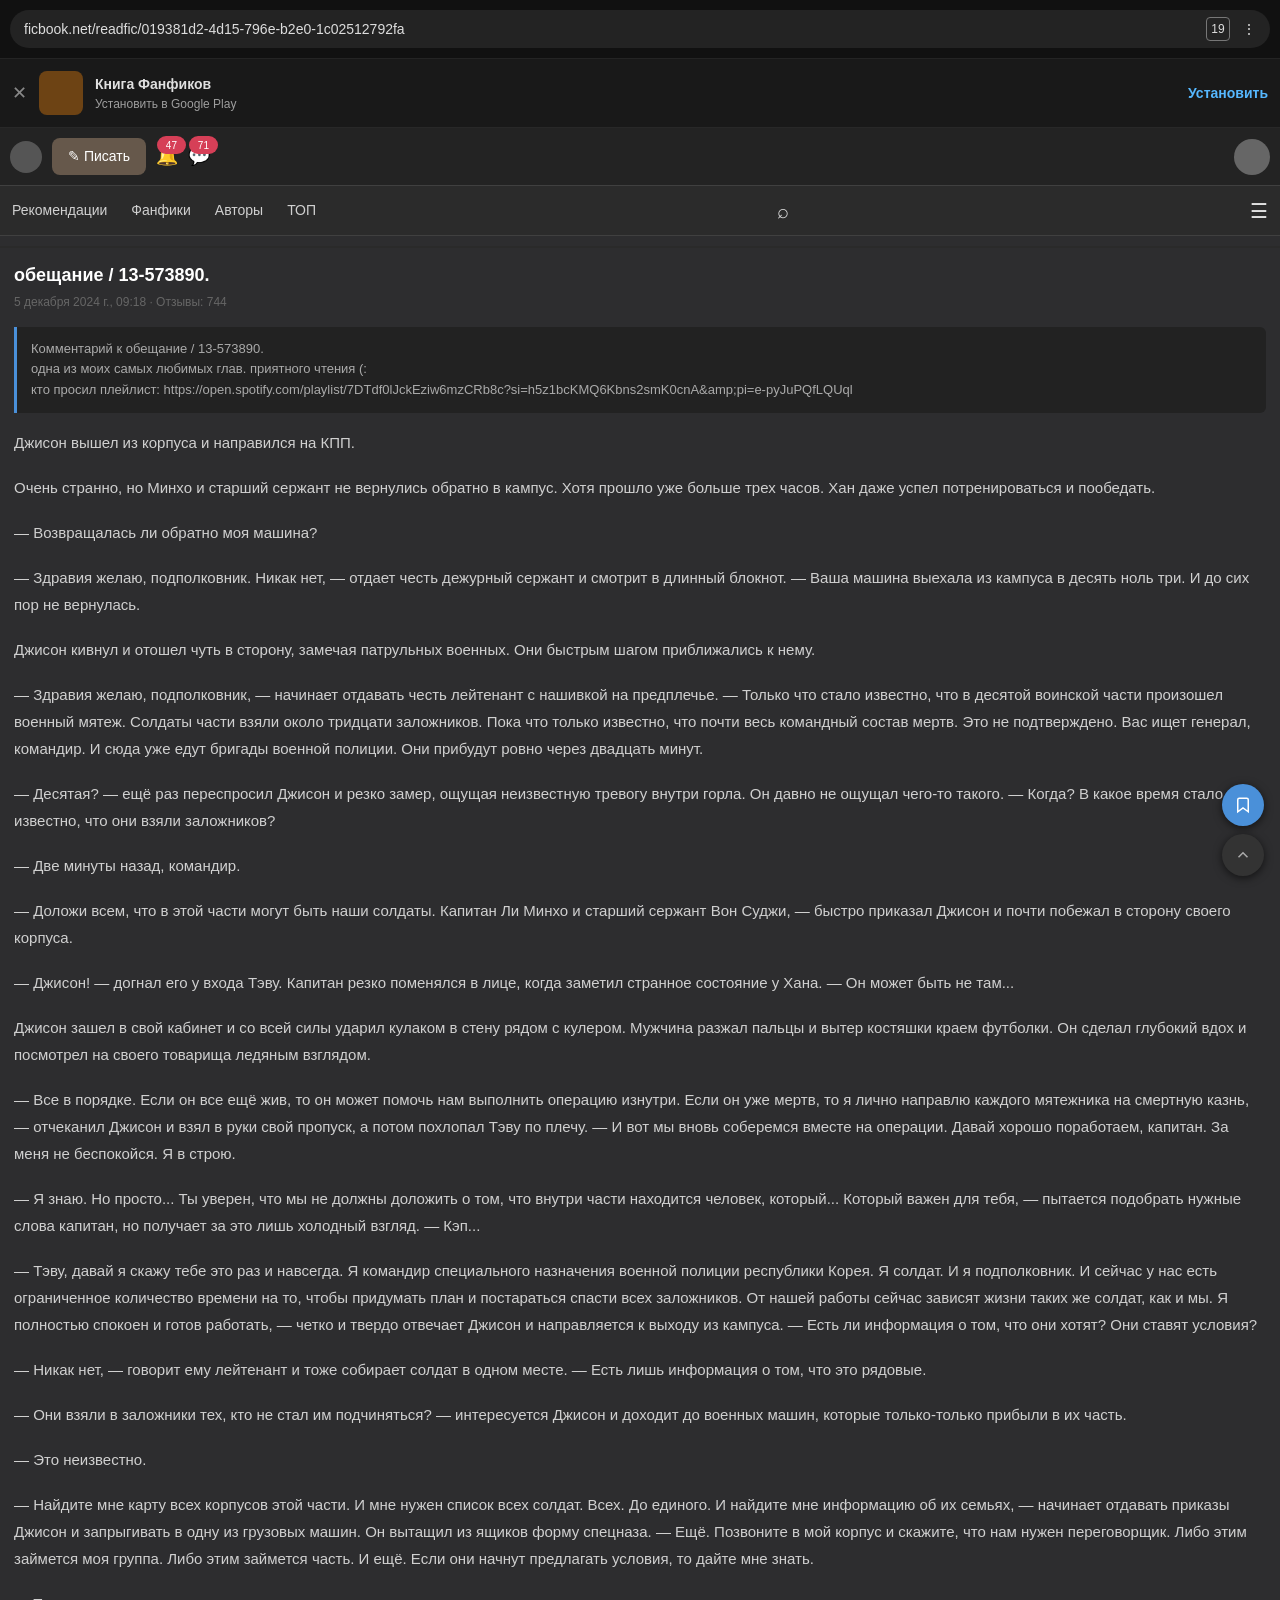
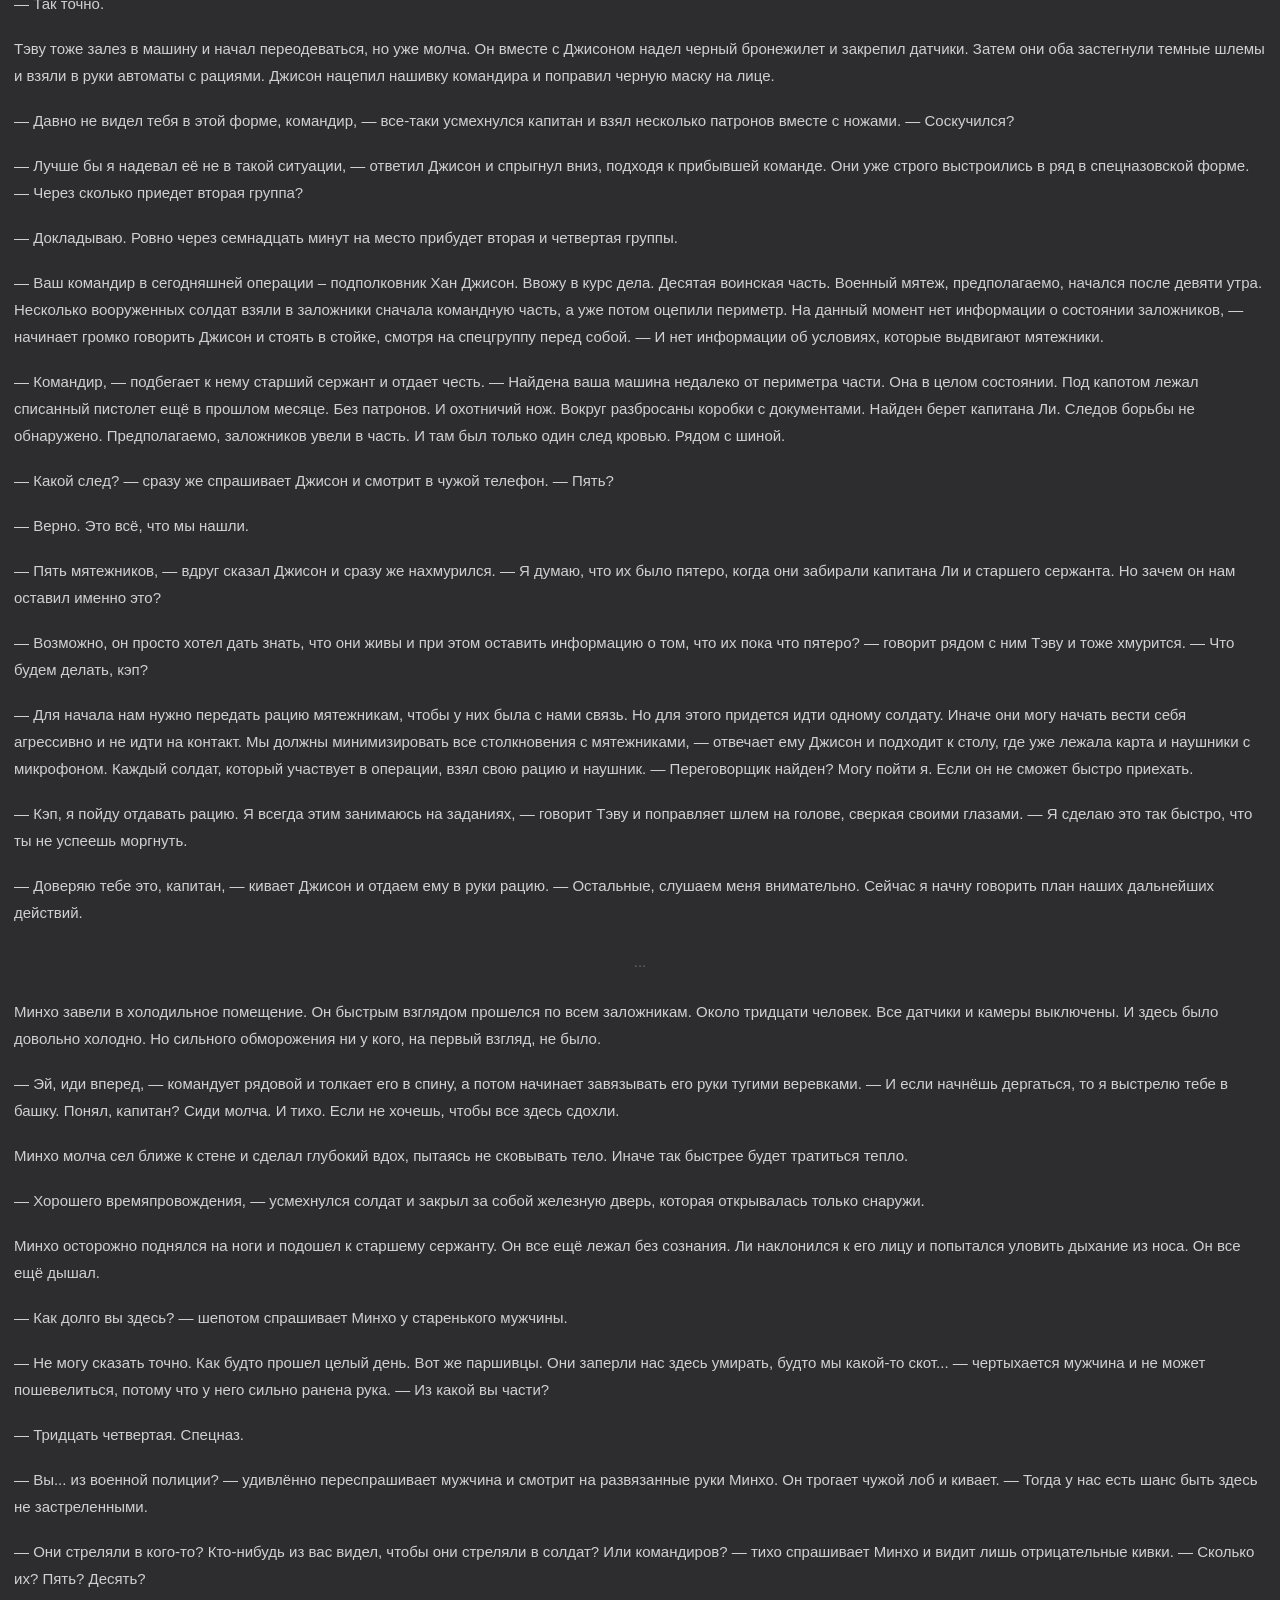
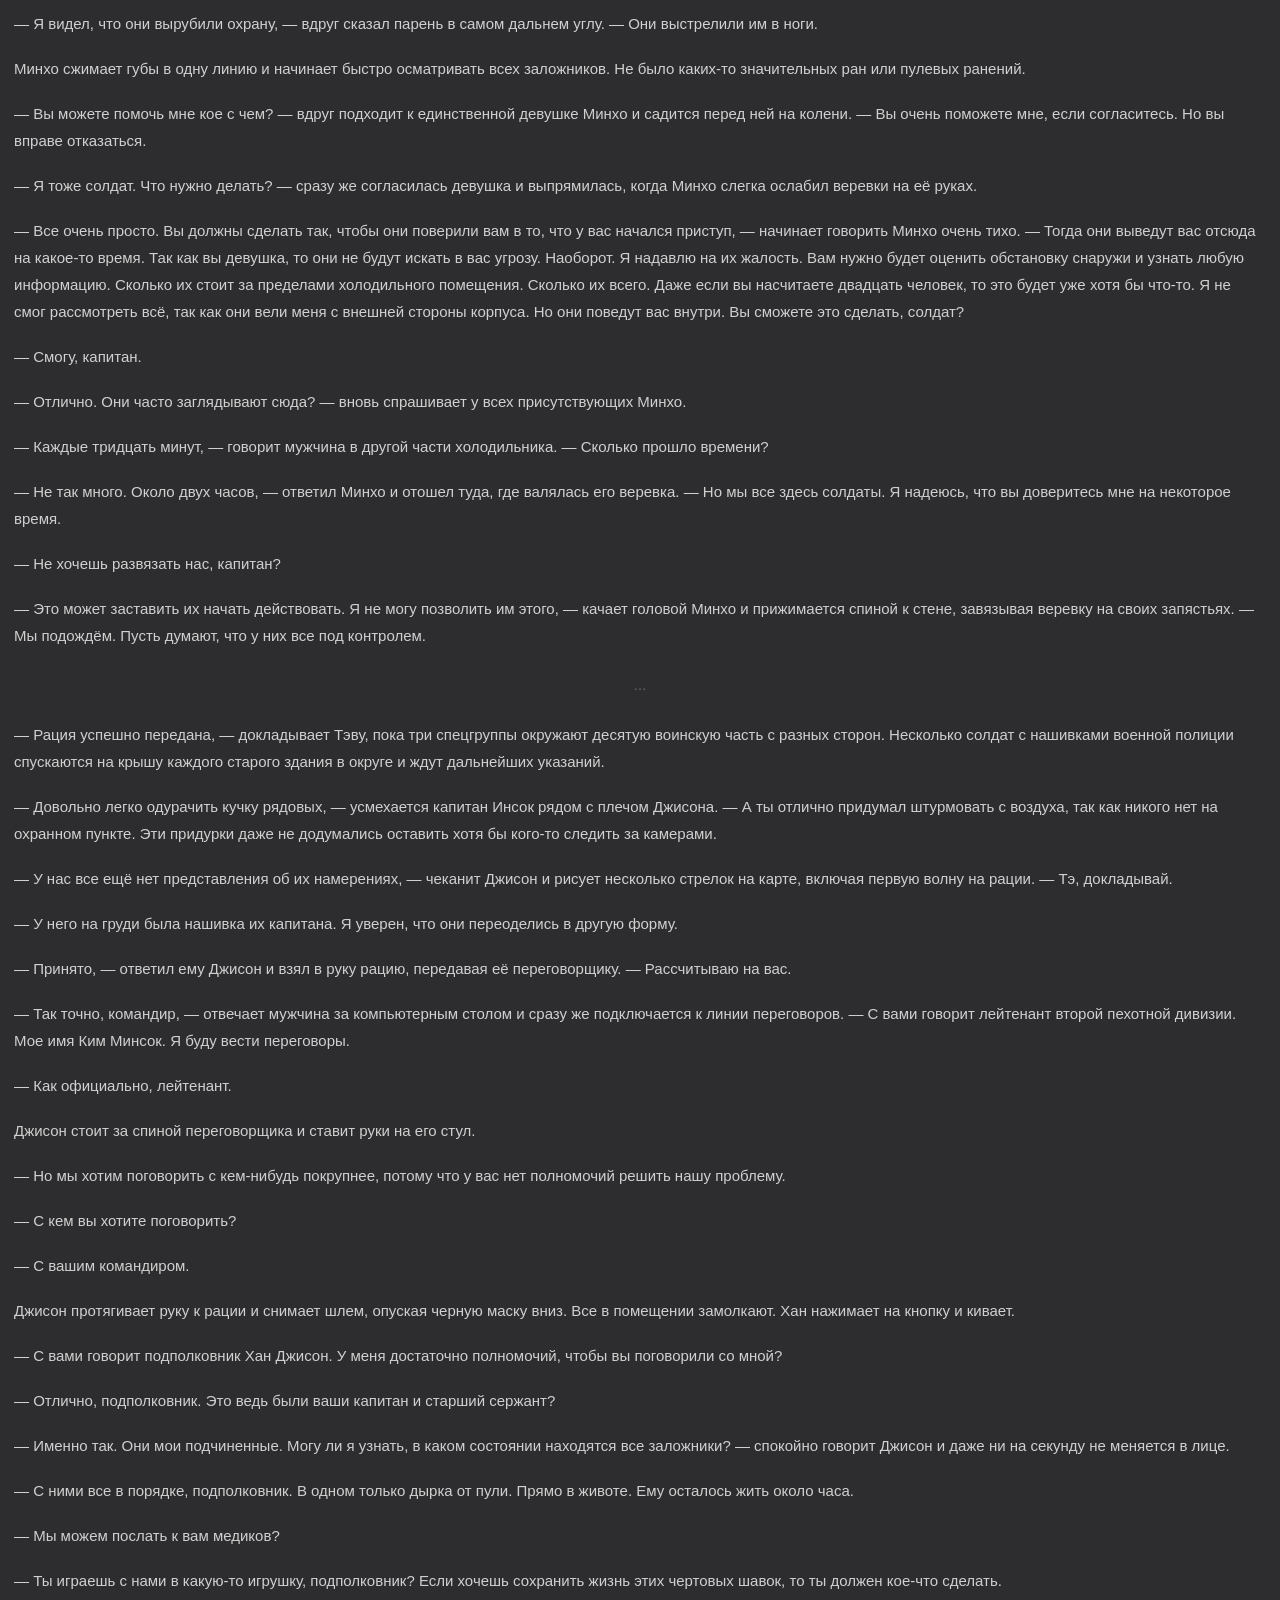
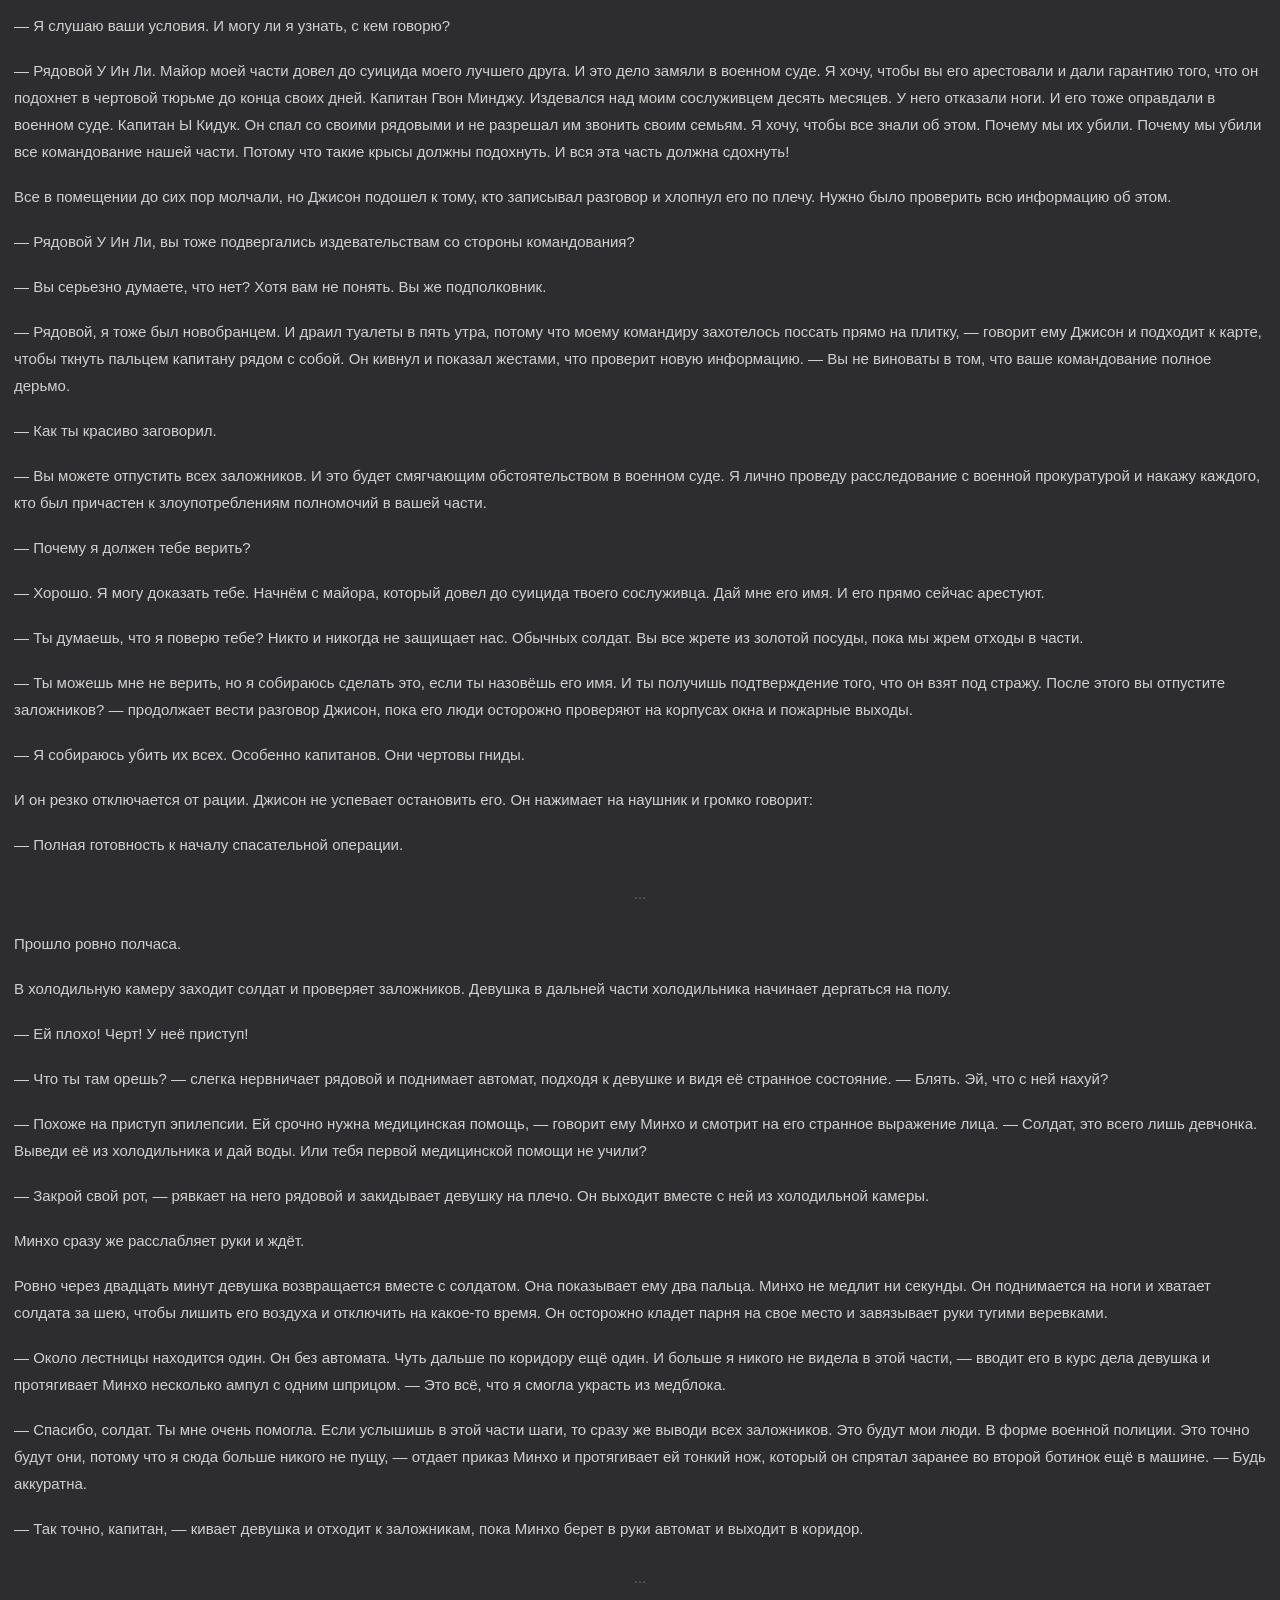
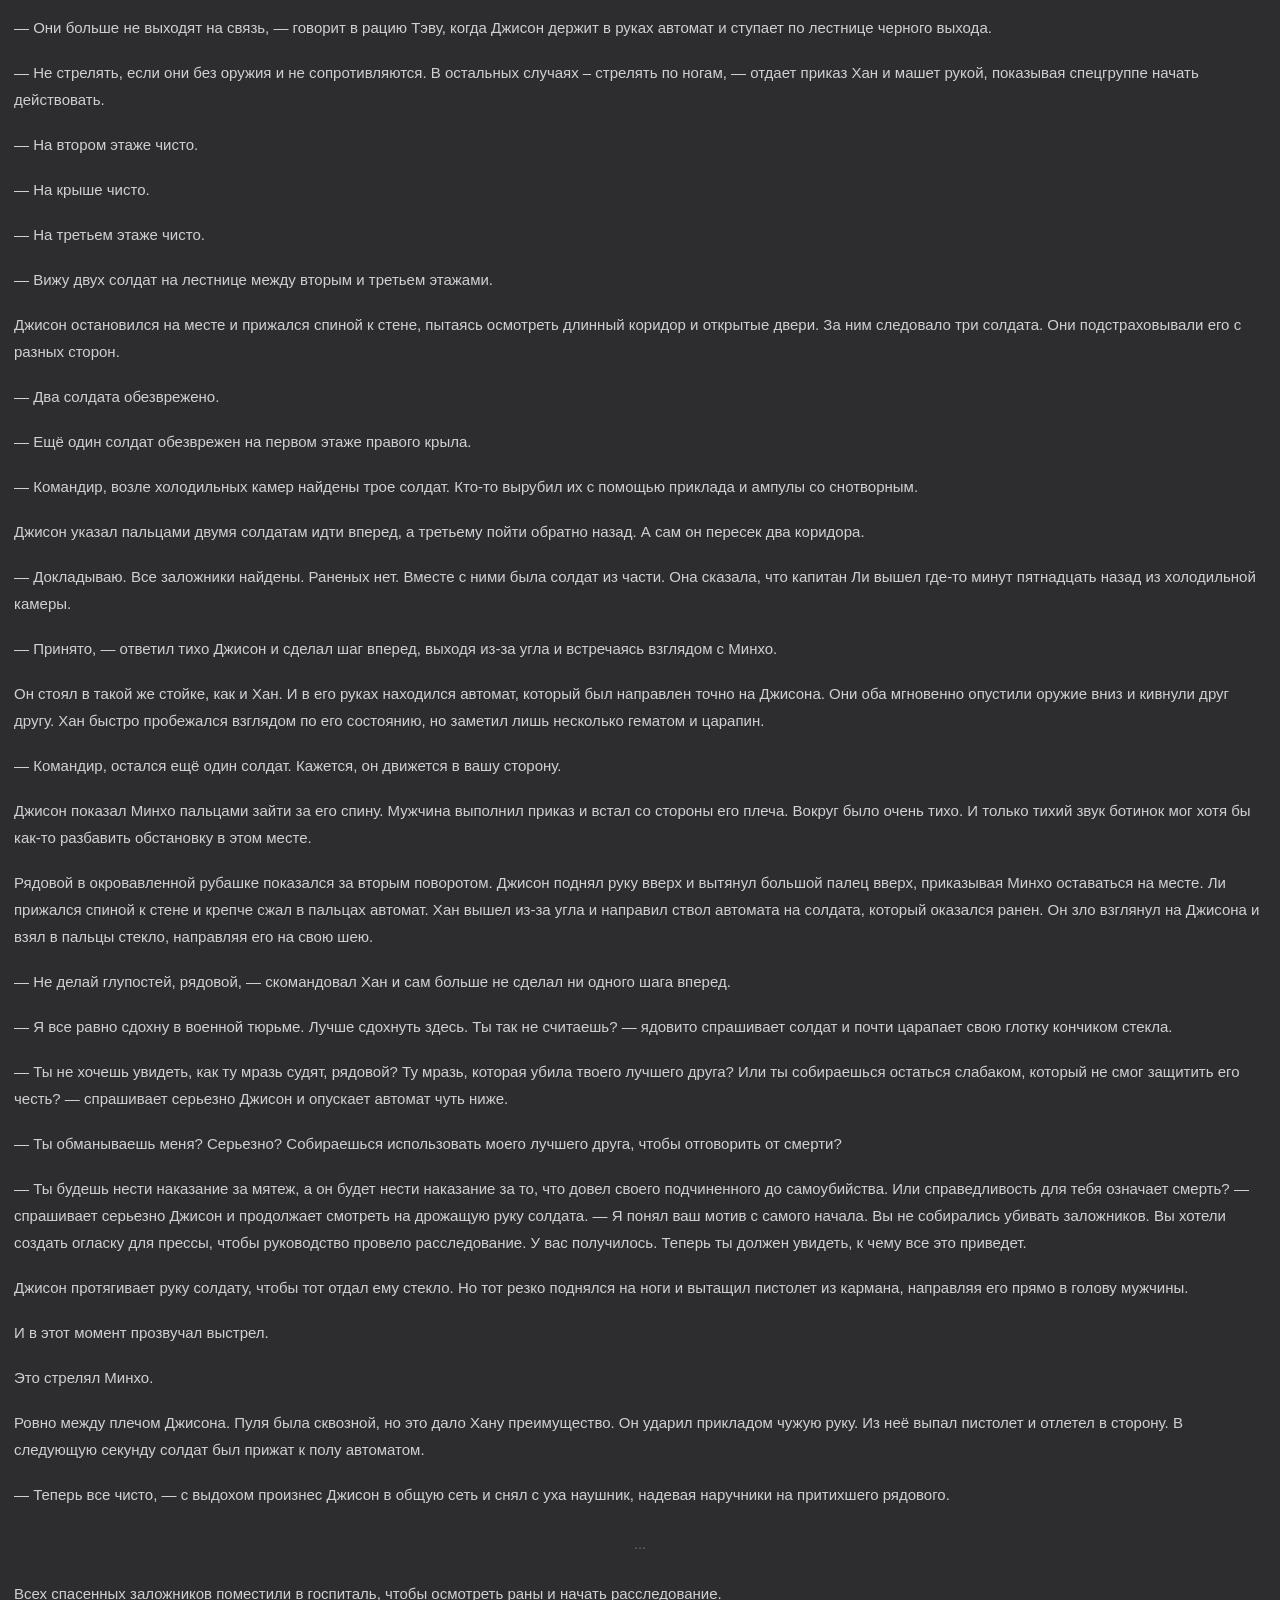
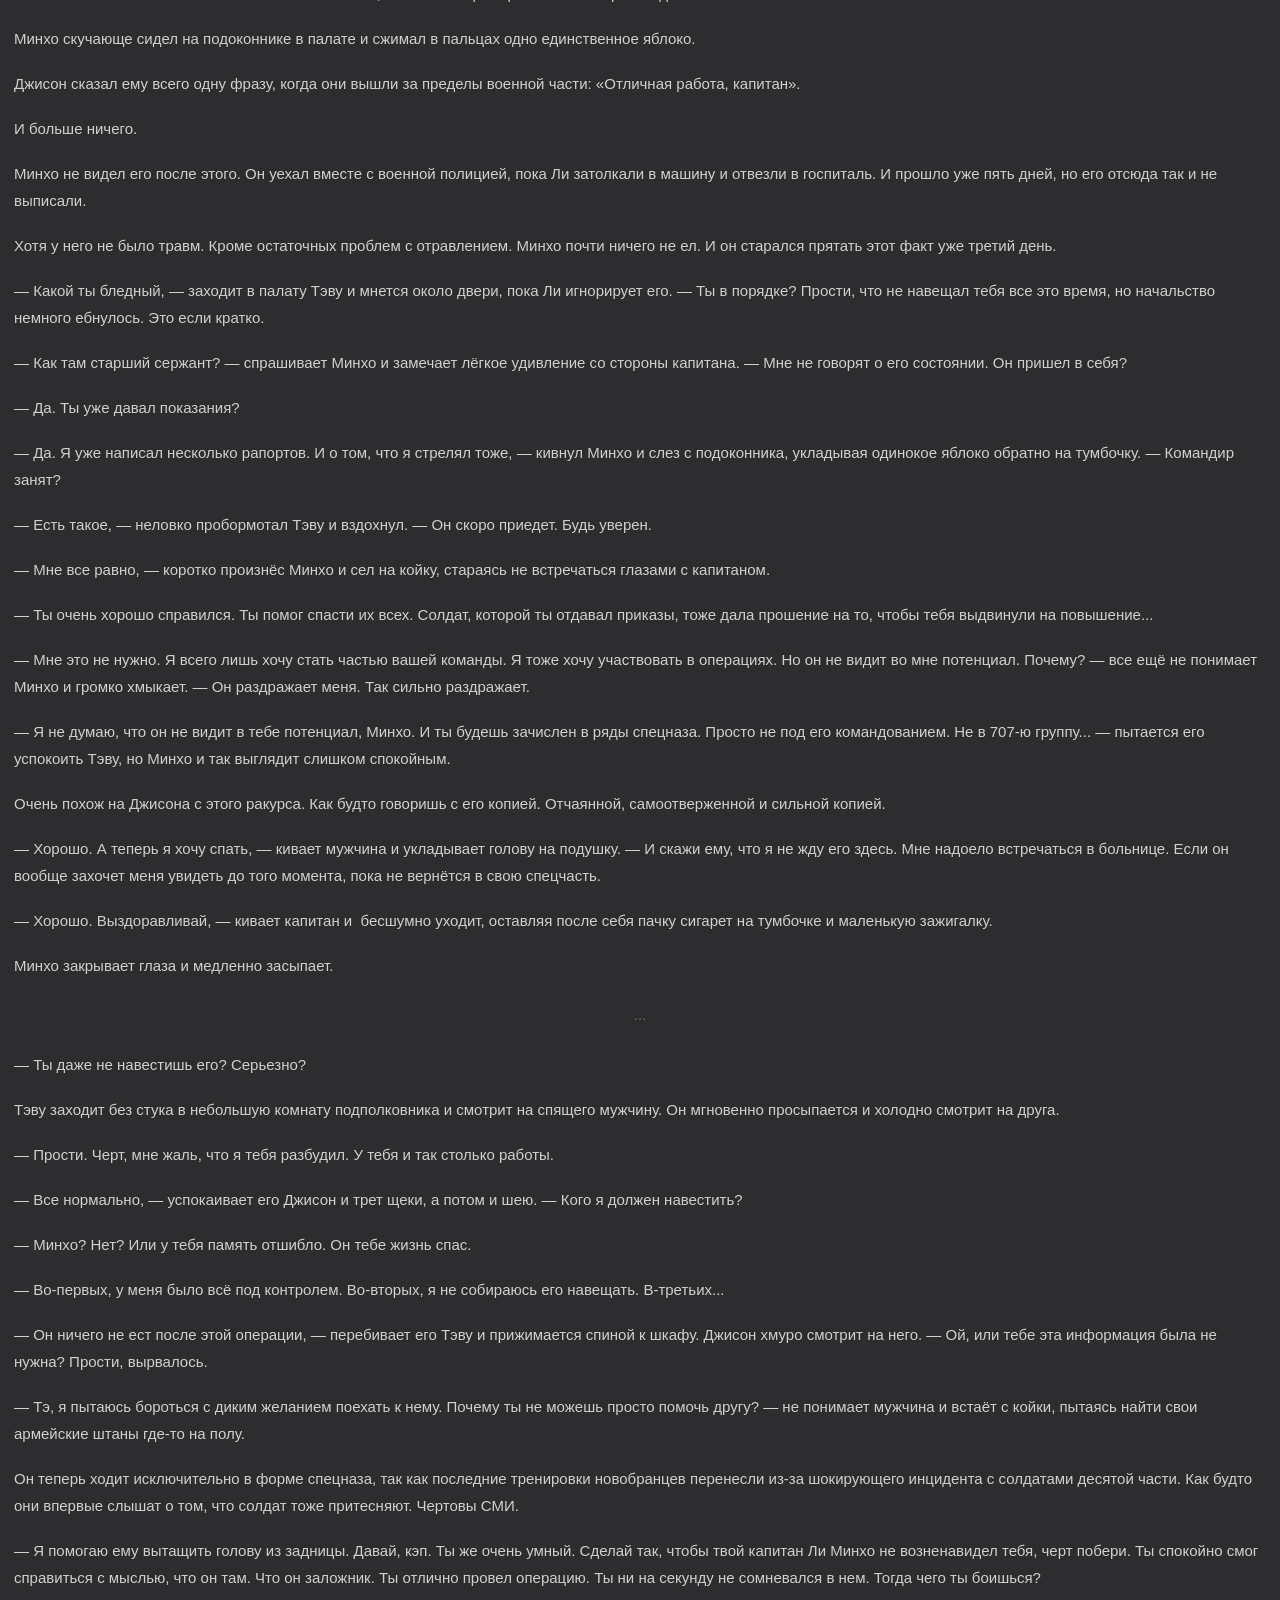
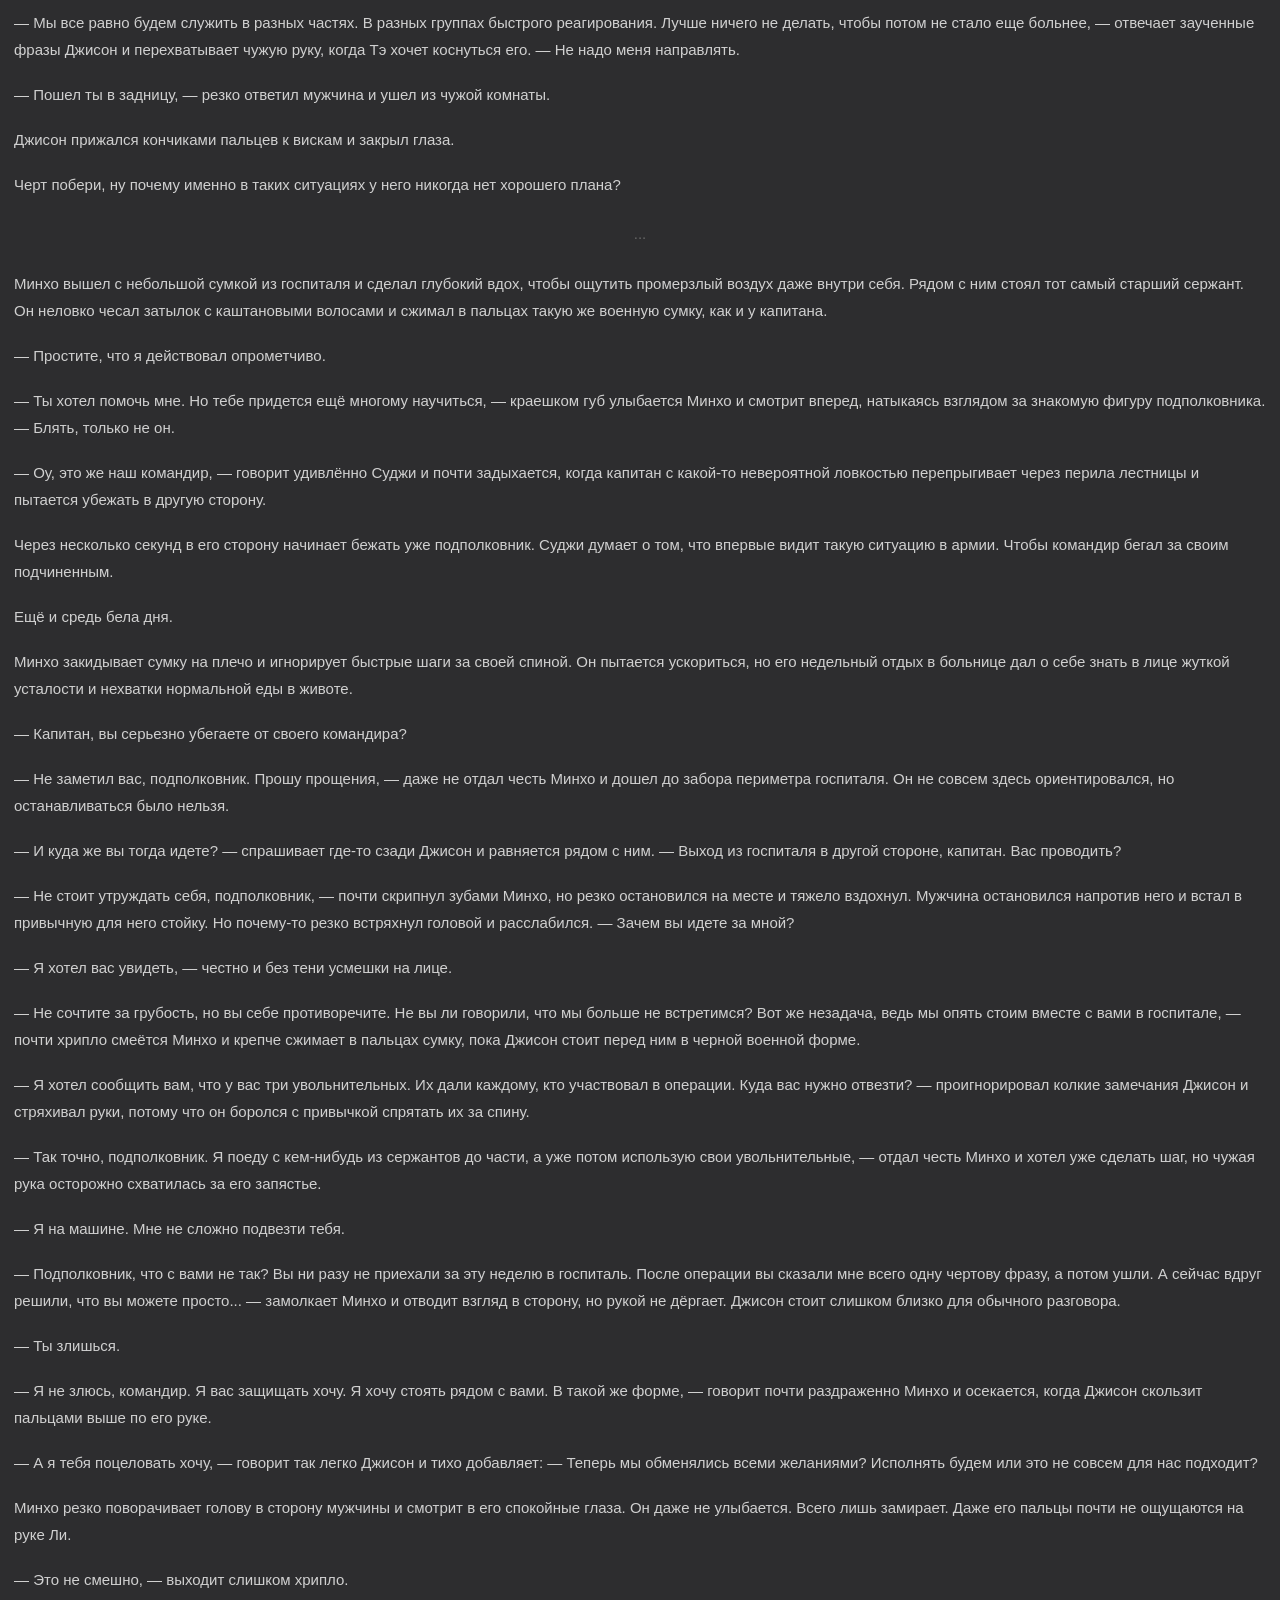
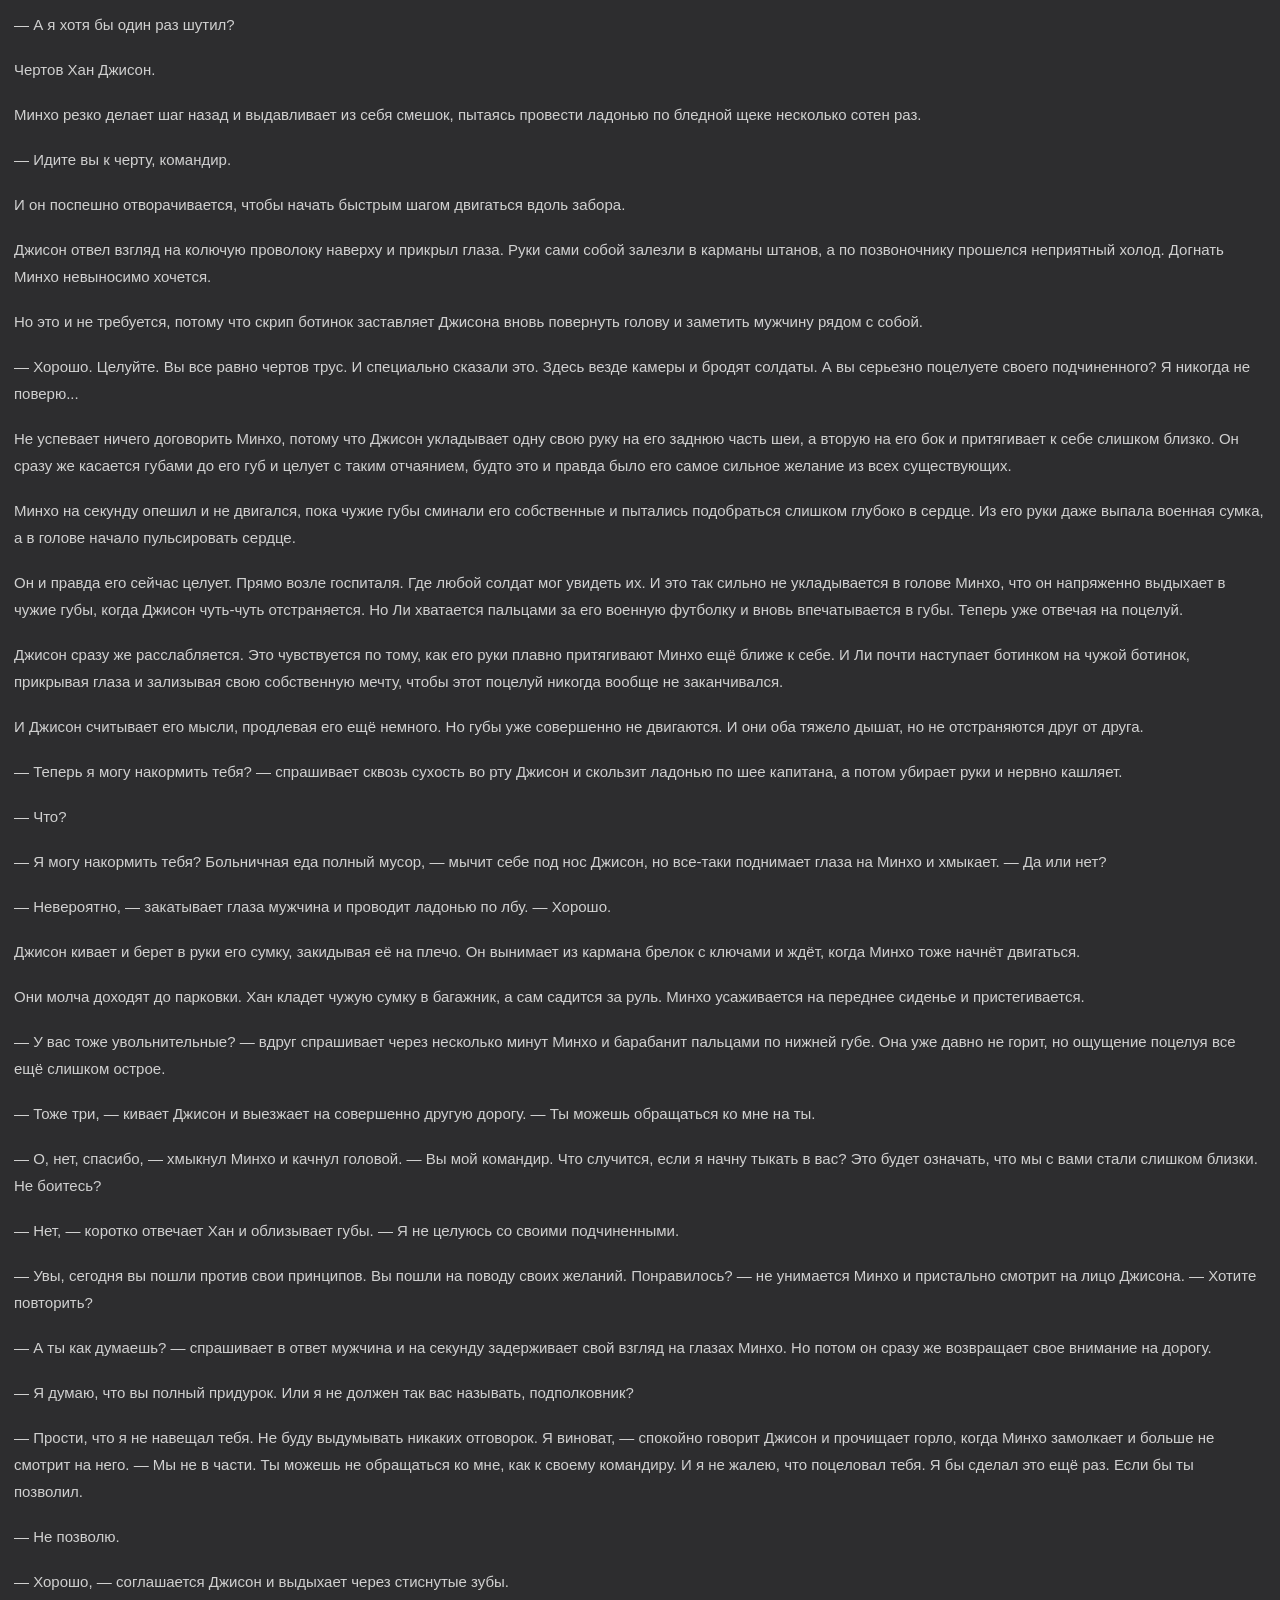
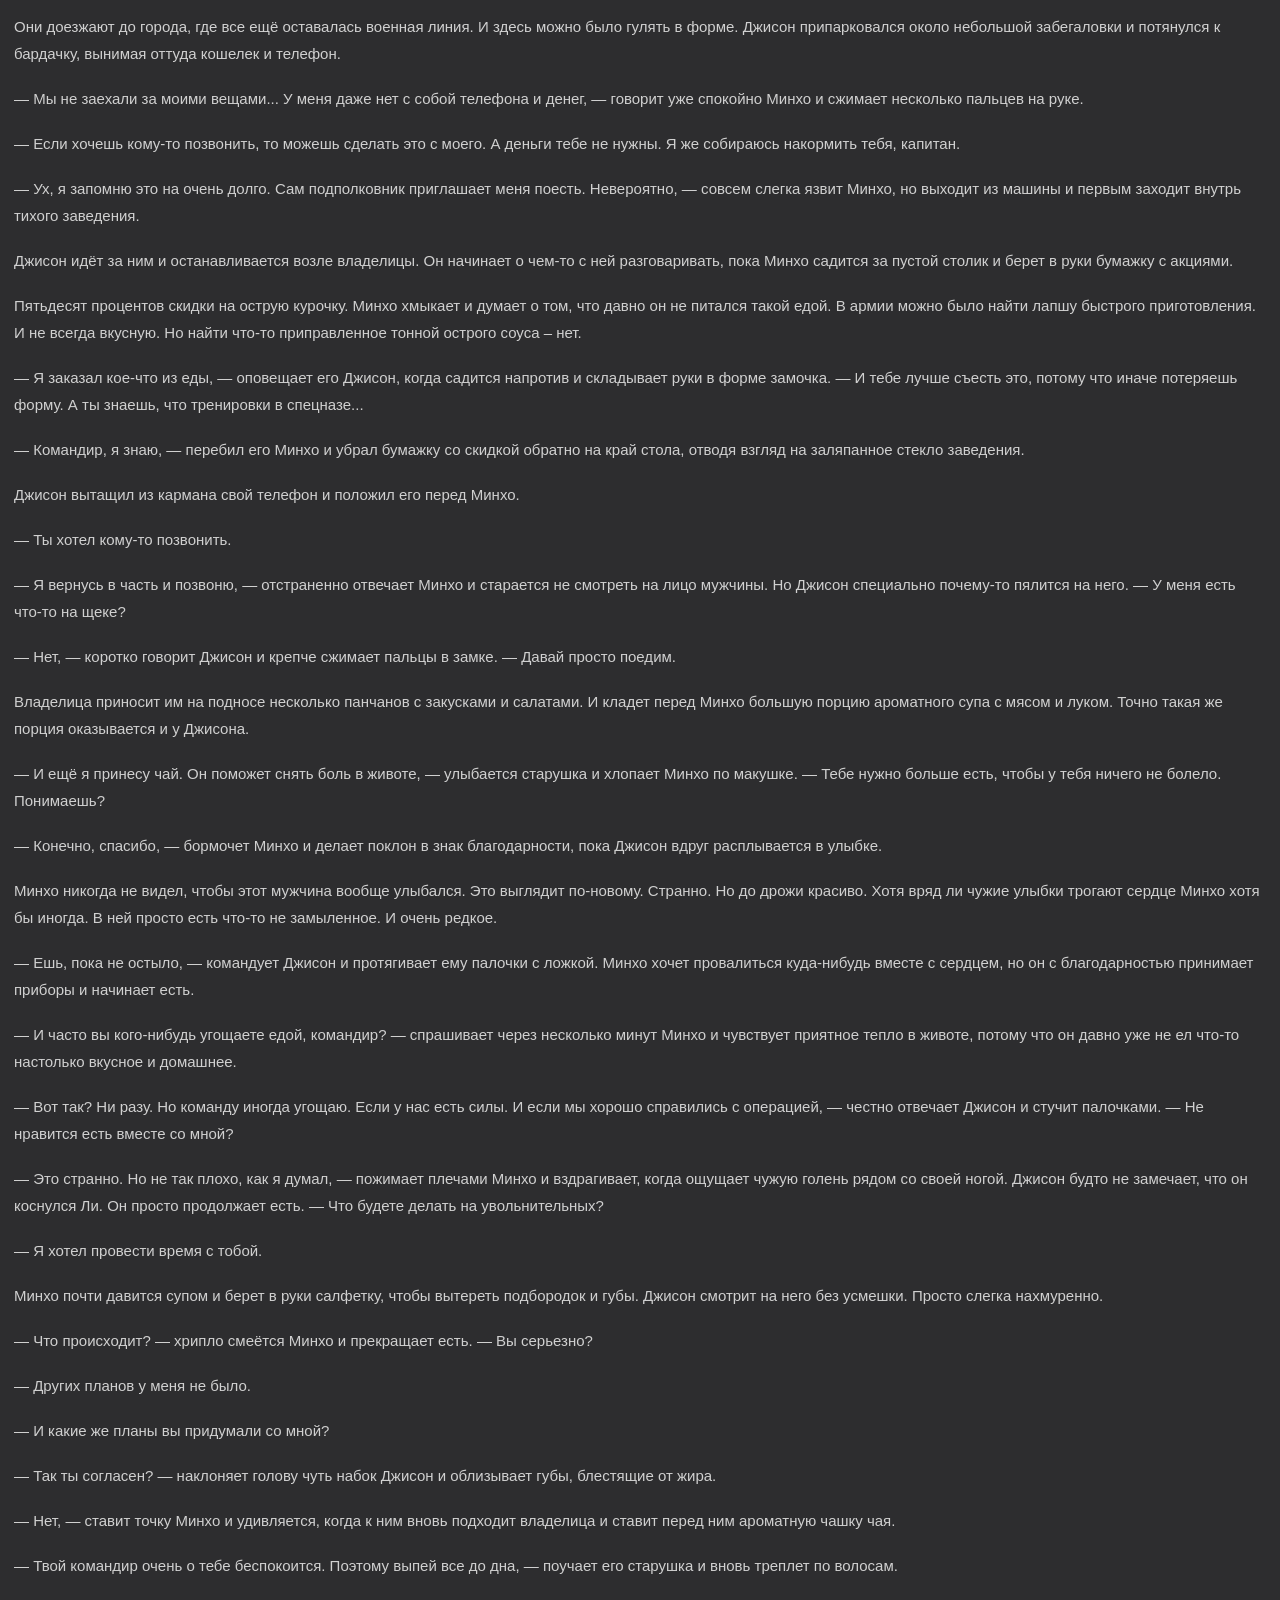
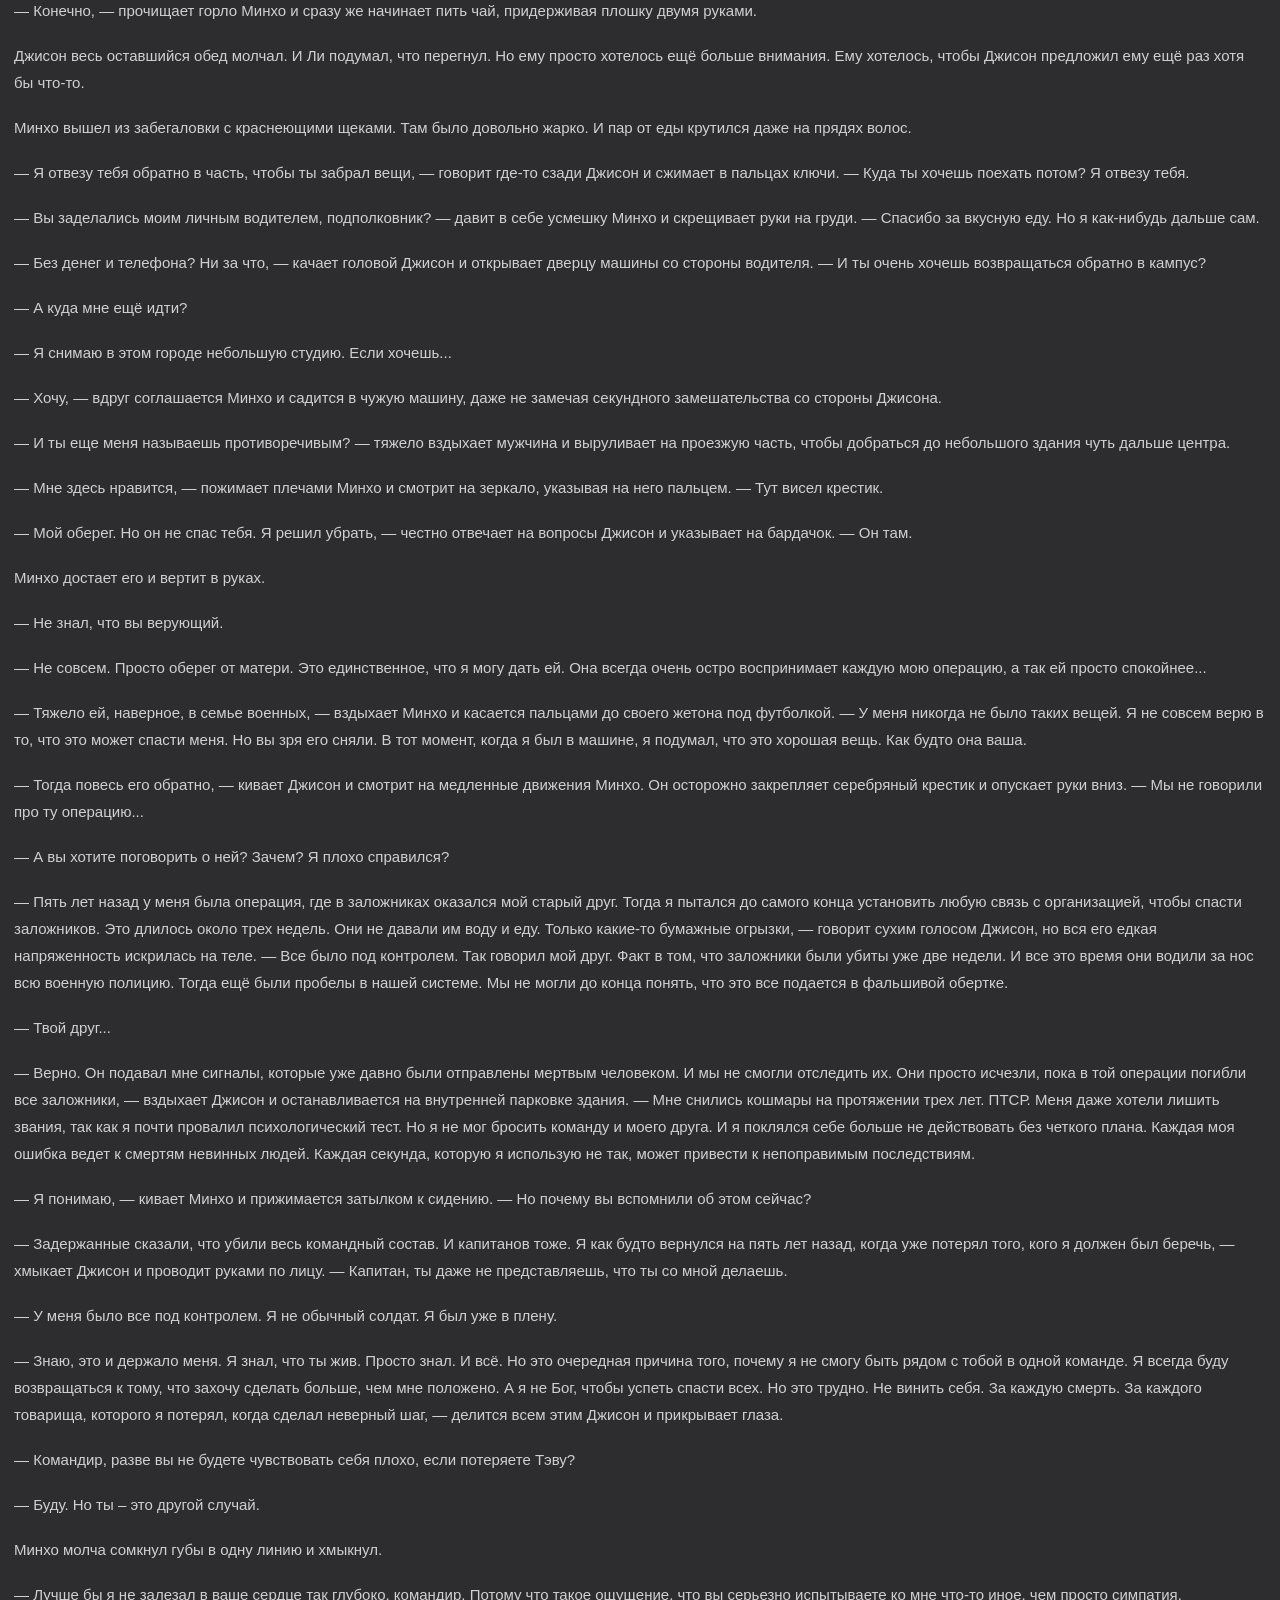
==== commit 7adc630c: "Add files via upload" ====
--- a/chapter-2.html
+++ b/chapter-2.html
@@ -50,7 +50,7 @@
   <div class="reading-meta">5 декабря 2024 г., 09:18 · Отзывы: 744</div>
   <div class="reading-body">
 
-    <div class="author-note">Комментарий к обещание / 13-573890.<br>одна из моих самых любимых глав. приятного чтения (: <br>кто просил плейлист: https://open.spotify.com/playlist/7DTdf0lJckEziw6mzCRb8c?si=h5z1bcKMQ6Kbns2smK0cnA&amp;amp;pi=e-pyJuPQfLQUql</div></div>
+    <div class="author-note">Комментарий к обещание / 13-573890.<br>одна из моих самых любимых глав. приятного чтения (: <br>кто просил плейлист: https://open.spotify.com/playlist/7DTdf0lJckEziw6mzCRb8c?si=h5z1bcKMQ6Kbns2smK0cnA&amp;amp;pi=e-pyJuPQfLQUql</div>
 
     <p>Джисон вышел из корпуса и направился на КПП.</p>
 
--- a/styles.css
+++ b/styles.css
@@ -1,6 +1,6 @@
 *{box-sizing:border-box;margin:0;padding:0}
-body{background:#1a1a1a;color:#e0e0e0;font-family:-apple-system,BlinkMacSystemFont,'Segoe UI',sans-serif;font-size:14px;line-height:1.5;width:100%;max-width:100%}
-:root{--blue:#56b8ff;--line:#404040}
+body{background:var(--bg);color:#e0e0e0;font-family:-apple-system,BlinkMacSystemFont,'Segoe UI',sans-serif;font-size:14px;line-height:1.5;width:100%;max-width:100%}
+:root{--blue:#56b8ff;--line:#404040;--bg:#2d2d2f}
 .browser-bar{background:#111;padding:10px;border-bottom:1px solid #242424}
 .browser-pill{height:38px;border-radius:22px;background:#232323;display:flex;align-items:center;justify-content:space-between;padding:0 14px;color:#ddd;font-size:14px}
 .browser-right{display:flex;gap:12px;align-items:center}
@@ -21,7 +21,7 @@
 .tabs{display:flex;align-items:center;background:#2b2b2b;border-top:1px solid var(--line);border-bottom:1px solid var(--line)}
 .tab{padding:14px 12px;color:#d0d0d0;font-size:14px}
 .search-btn,.menu-btn{margin-left:auto;width:42px;text-align:center;font-size:20px}
-.fic-page{background:#1a1a1a;padding:16px 14px}
+.fic-page{background:var(--bg);padding:16px 14px}
 .fic-title{font-size:24px;font-weight:700;color:#fff;margin-bottom:12px}
 .fic-badges{display:flex;flex-wrap:wrap;gap:6px;margin-bottom:14px;align-items:center}
 .badge{border-radius:4px;padding:3px 9px;font-size:12px;font-weight:500}
@@ -97,7 +97,7 @@
 .toc-item-title{font-size:14px;color:#e0e0e0;font-weight:500;margin-bottom:2px}
 .toc-item-sub{font-size:12px;color:#888}
 .toc-arrow{color:#555;font-size:18px}
-.reading-section{padding:14px;background:#1a1a1a;border-top:2px solid #2a2a2a;margin-top:10px}
+.reading-section{padding:14px;background:var(--bg);border-top:2px solid #2a2a2a;margin-top:10px}
 .reading-header{font-size:18px;font-weight:600;color:#fff;margin-bottom:4px}
 .reading-meta{font-size:12px;color:#666;margin-bottom:14px}
 .reading-body{font-size:15px;color:#d0d0d0;line-height:1.8}
